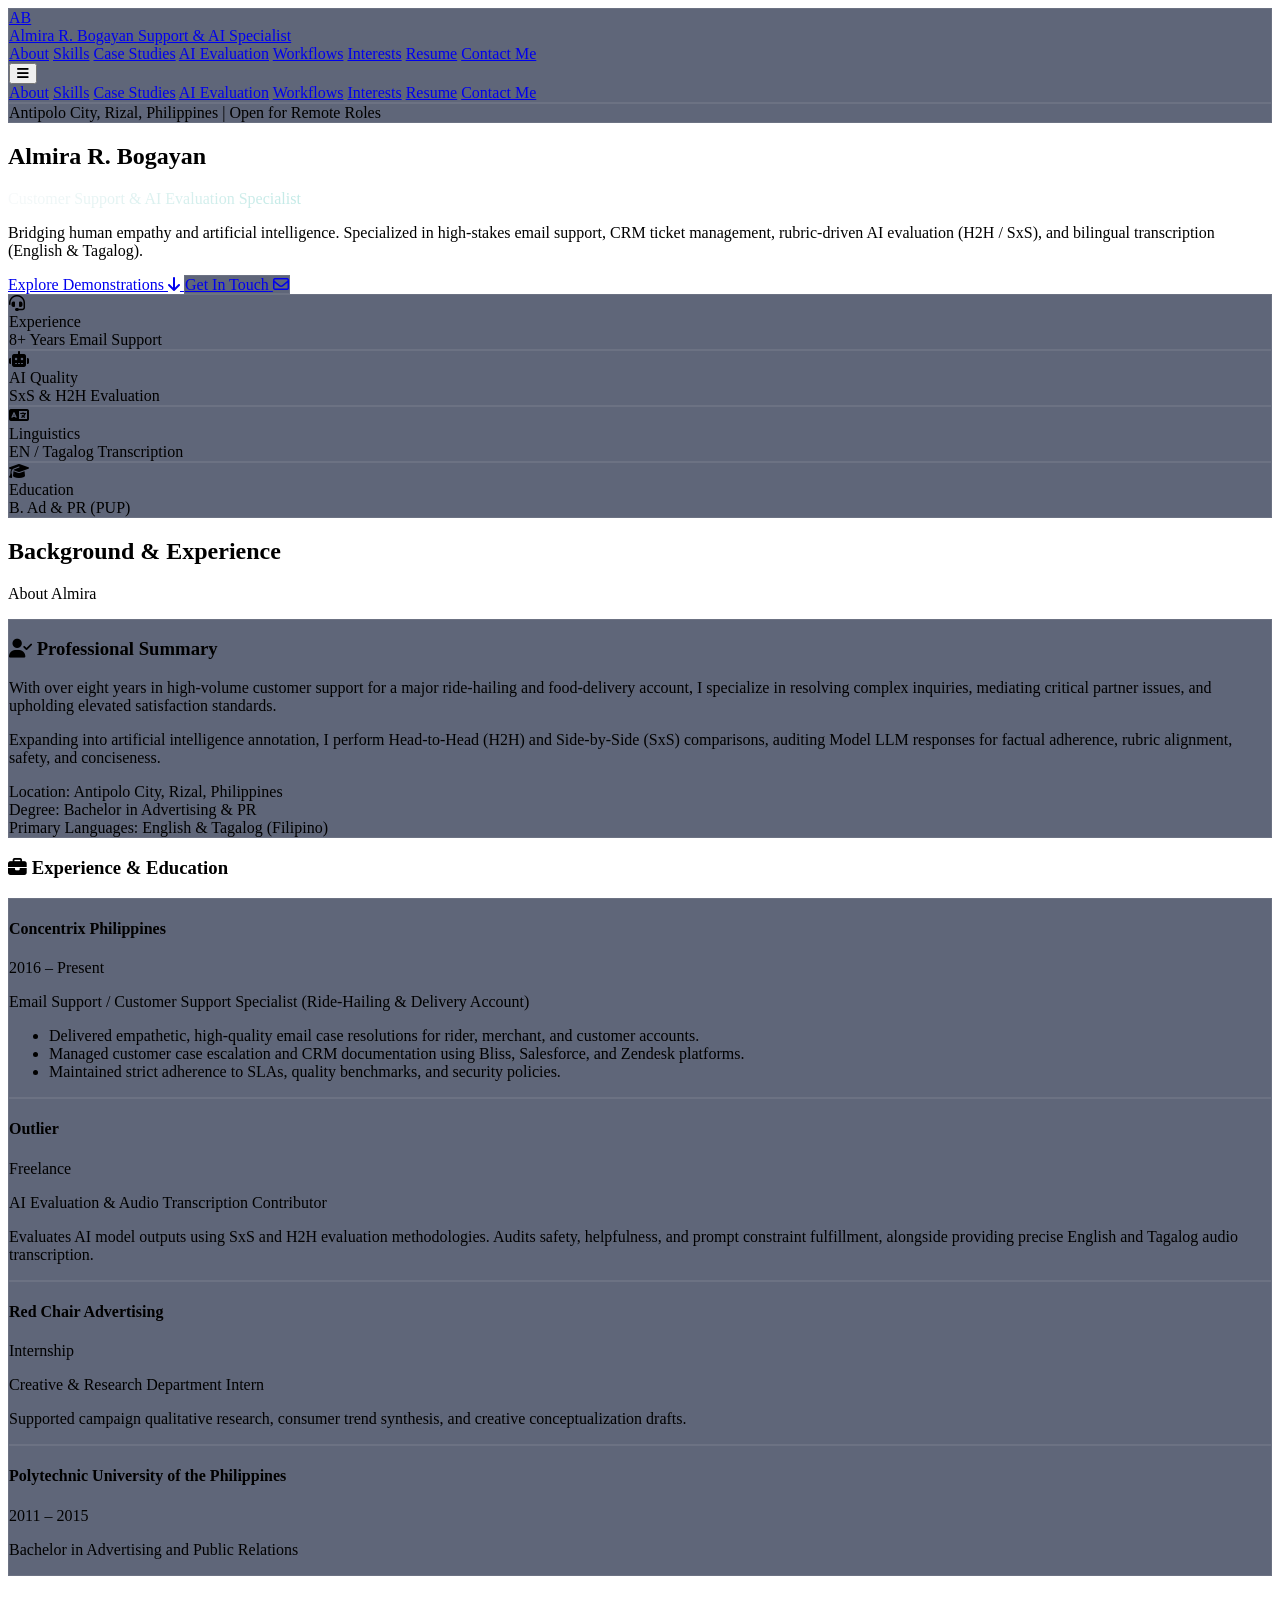
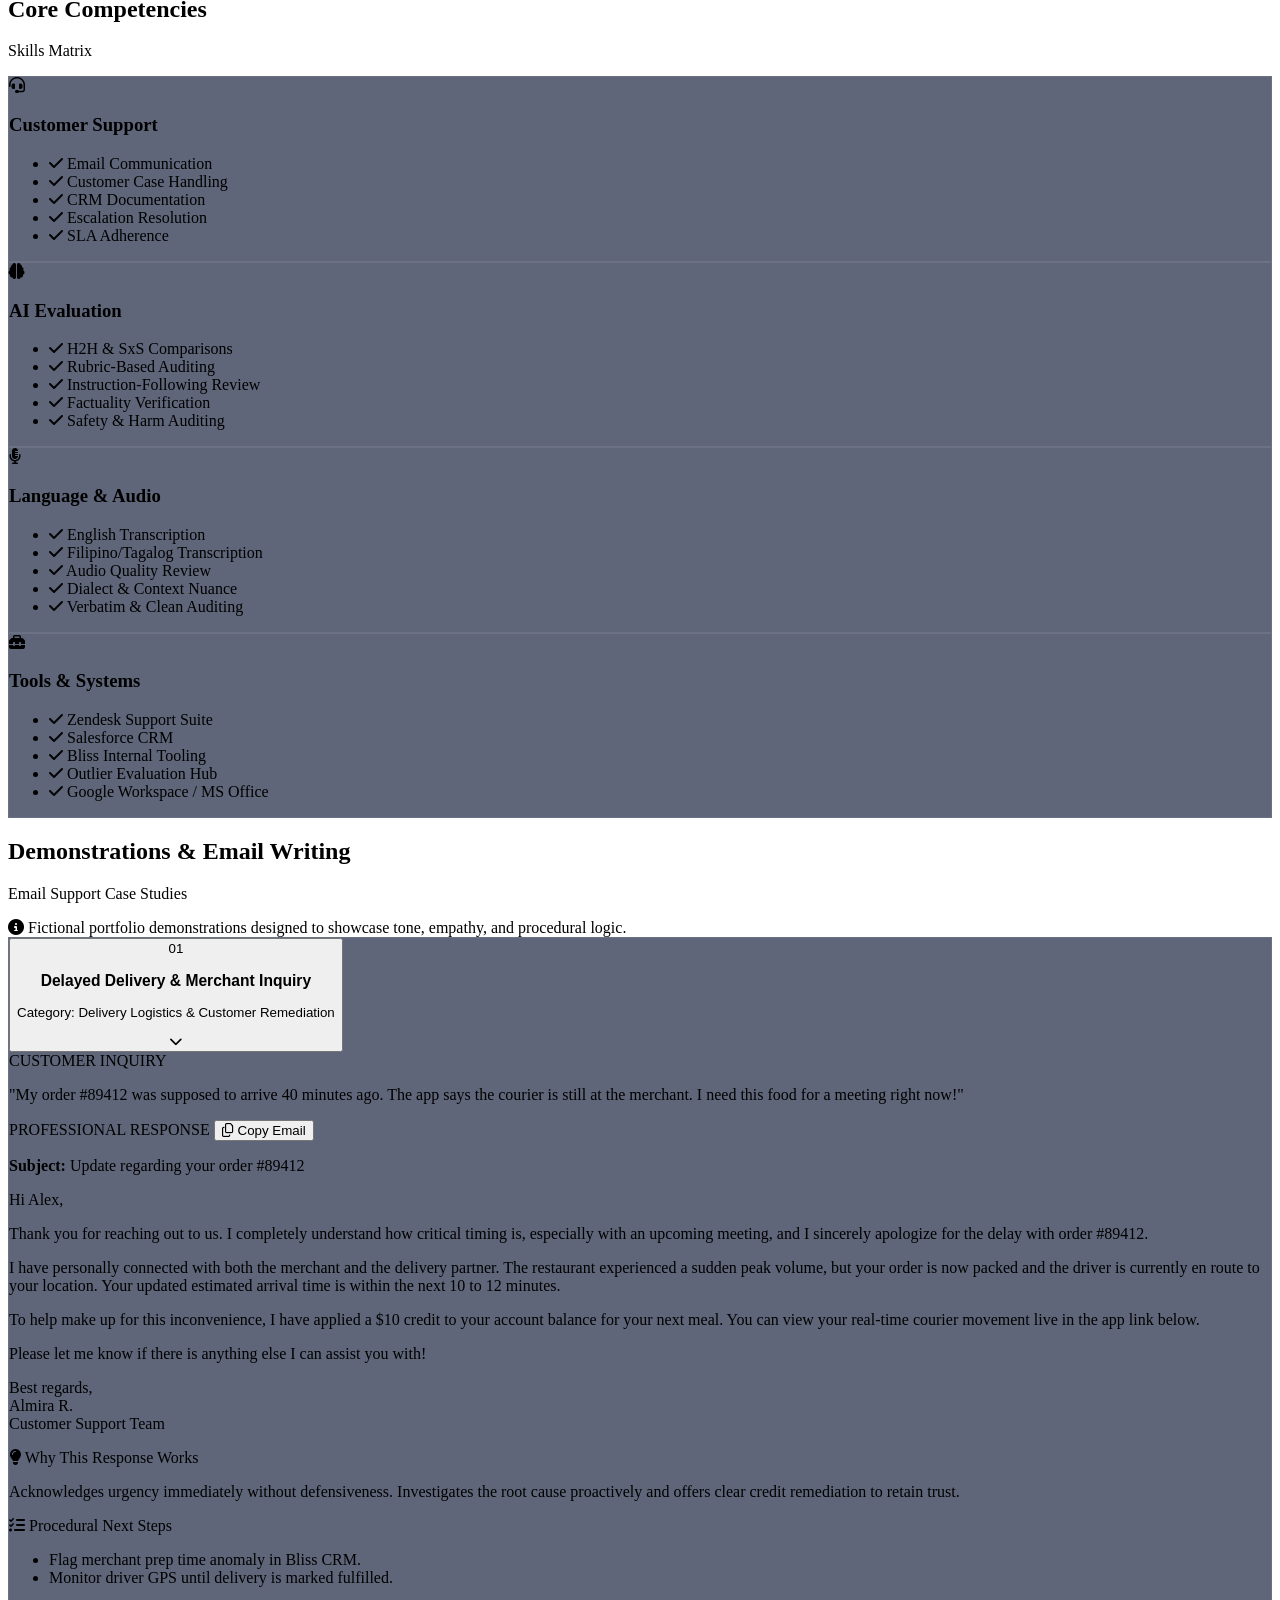
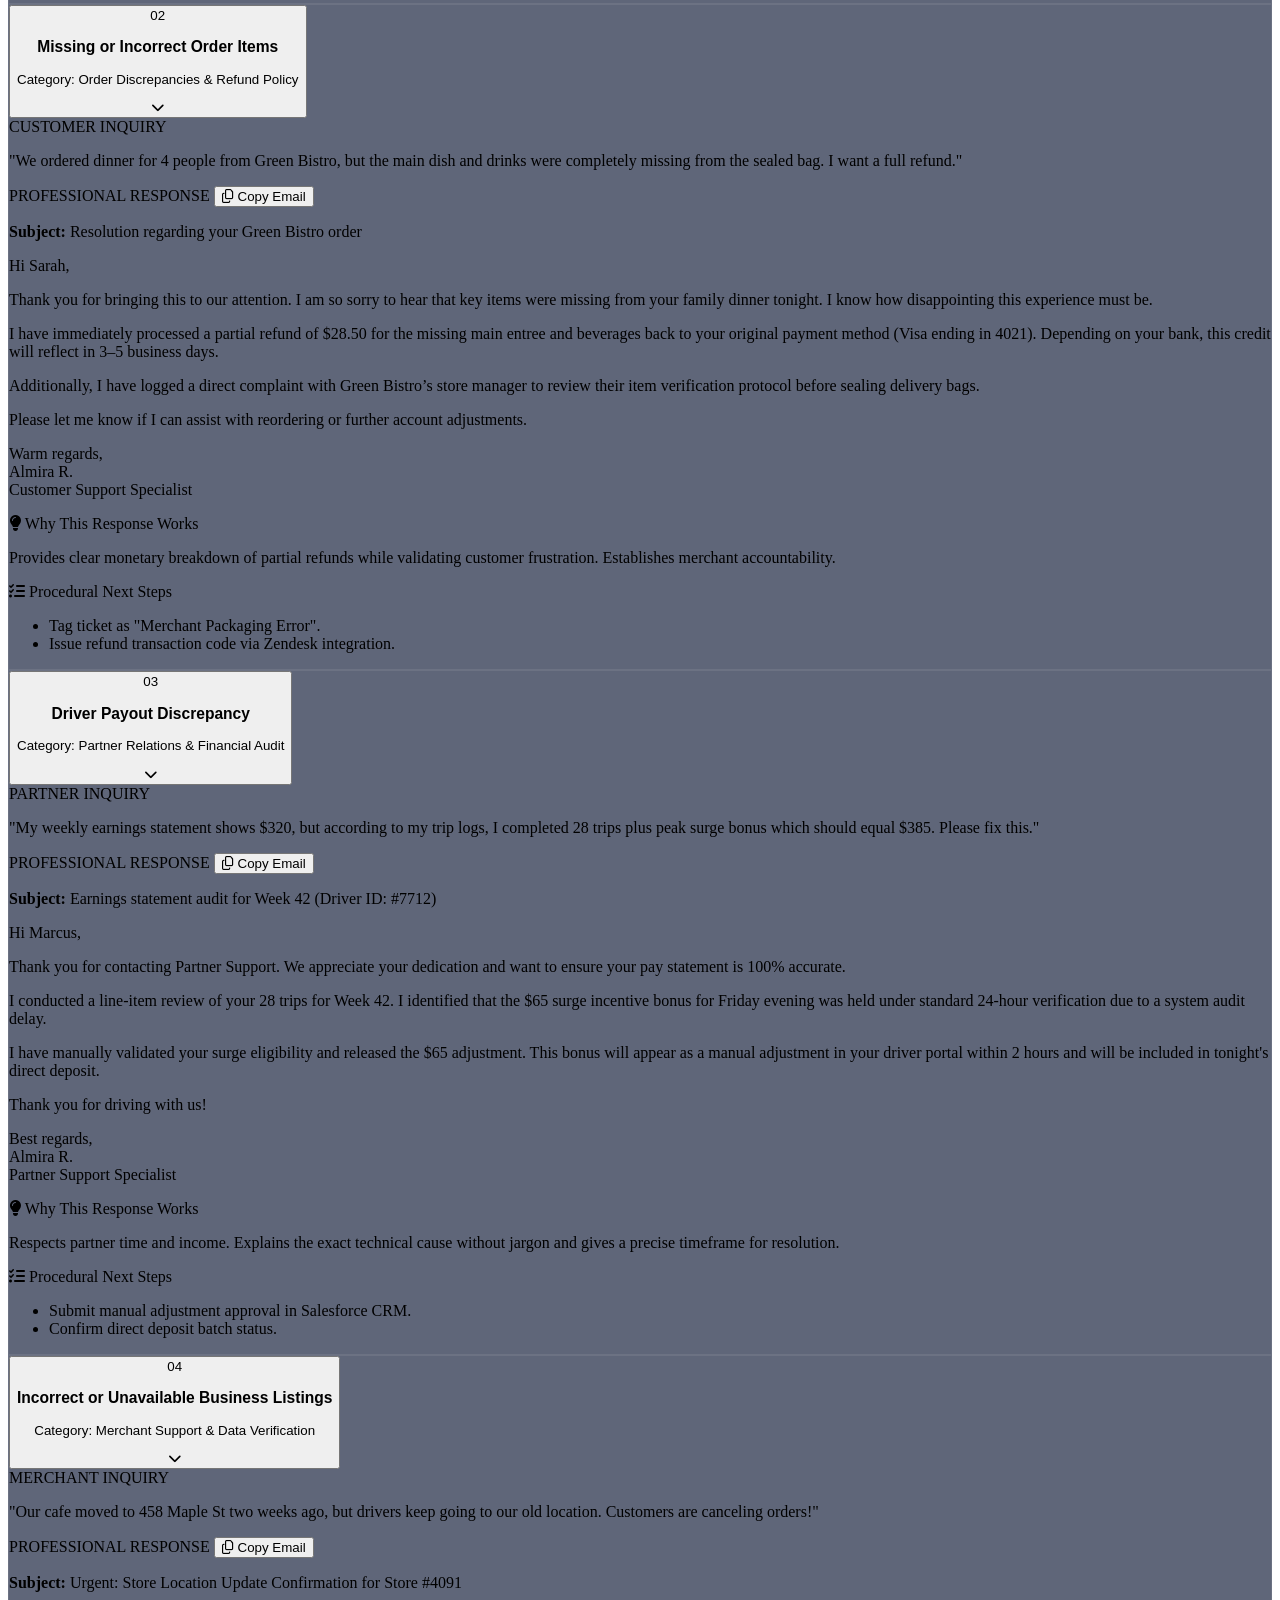
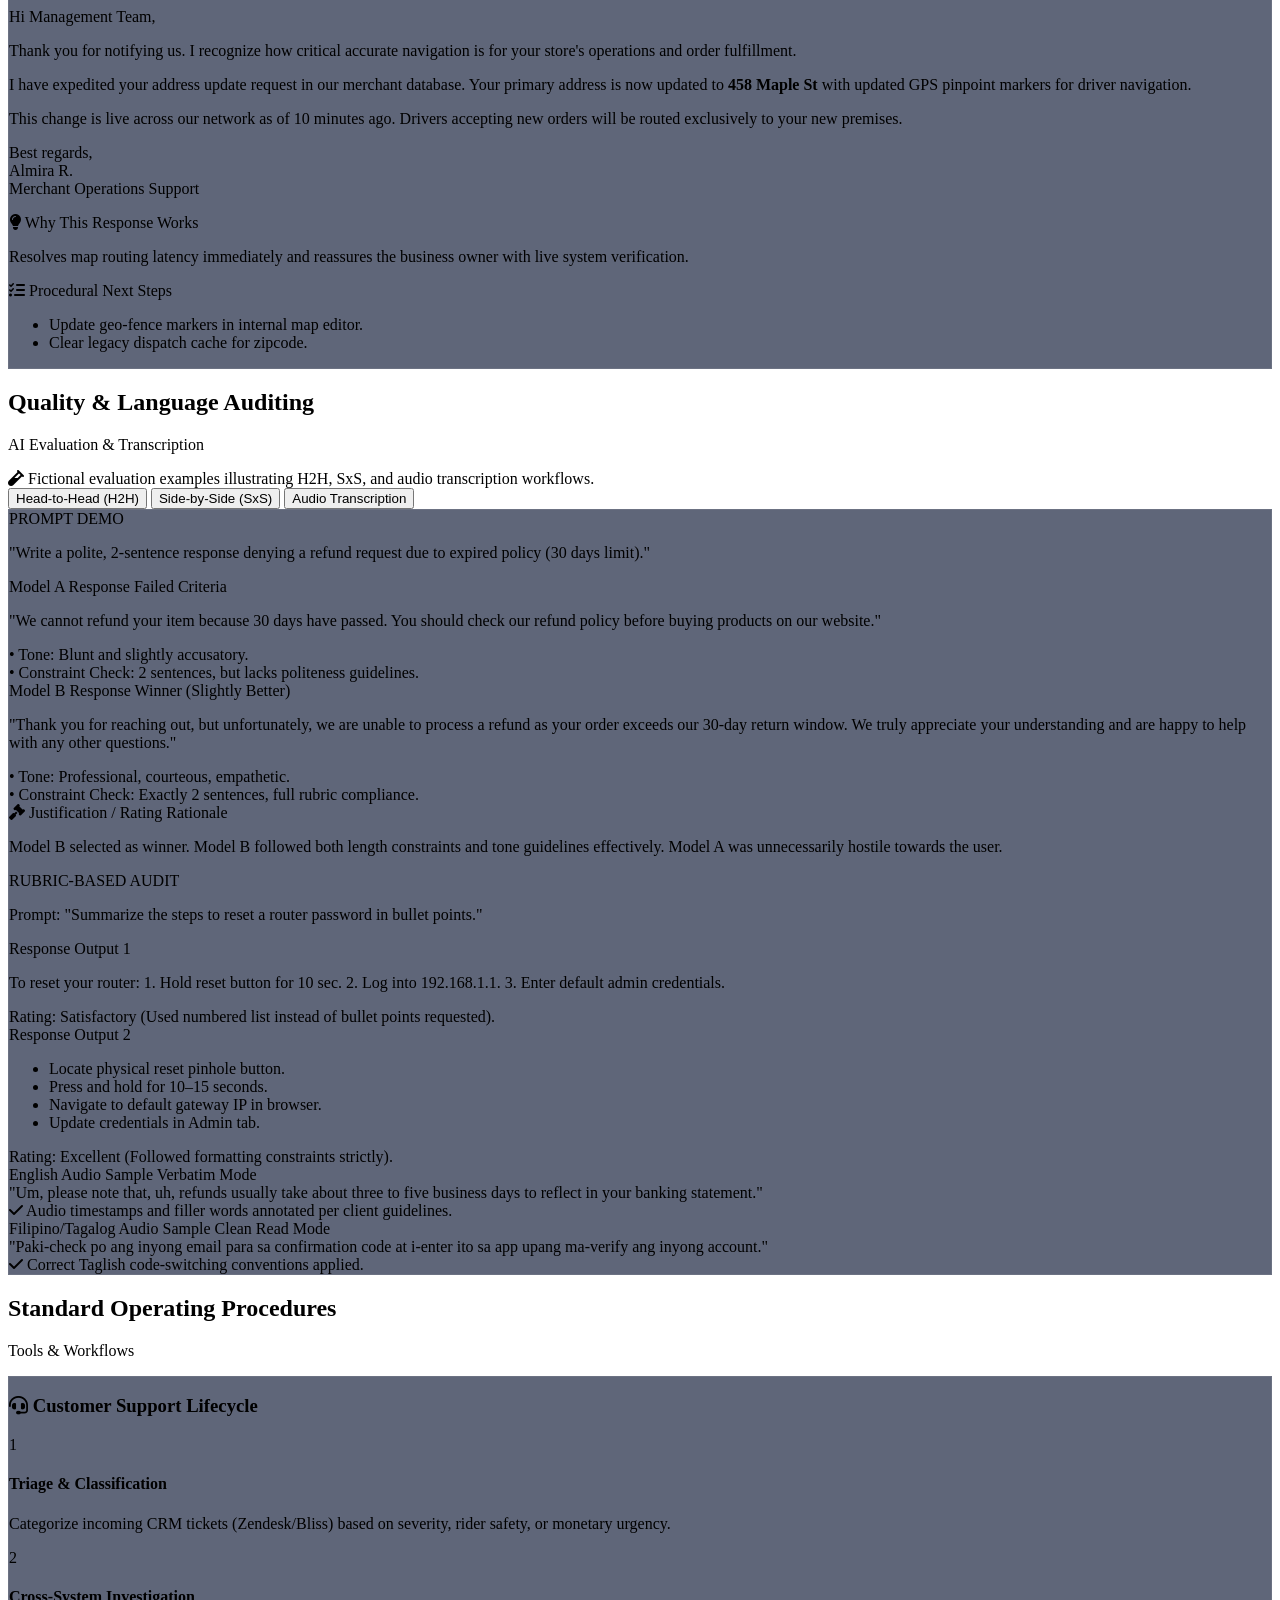
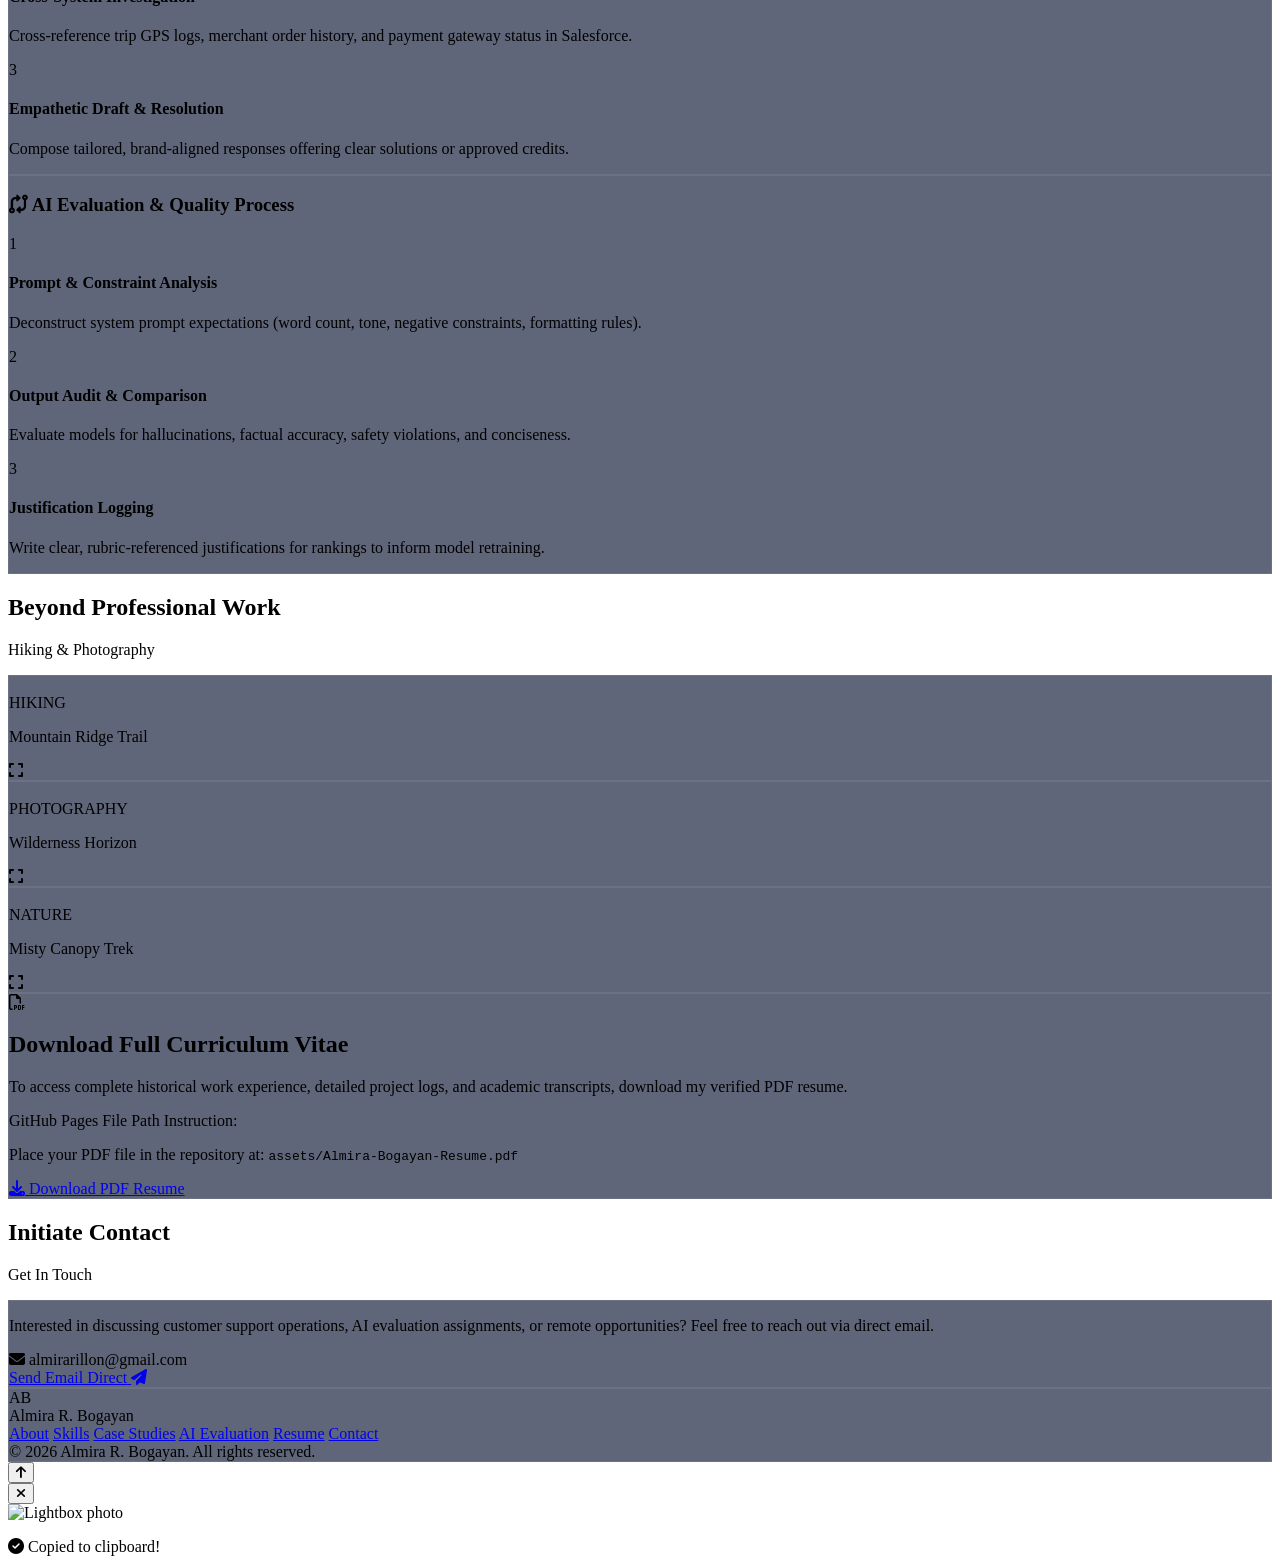
==== index.html @ 8a835790 "Rename index.html.html to index.html" ====
<!DOCTYPE html>
<html lang="en" class="scroll-smooth">
<head>
    <meta charset="UTF-8">
    <meta name="viewport" content="width=device-width, initial-scale=1.0">
    <title>Almira R. Bogayan | Customer Support & AI Evaluation Specialist</title>
    <meta name="description" content="Professional portfolio of Almira R. Bogayan, Customer Support & AI Evaluation Specialist based in Antipolo City, Philippines.">
    
    <!-- Google Fonts -->
    <link rel="preconnect" href="https://fonts.googleapis.com">
    <link rel="preconnect" href="https://fonts.gstatic.com" crossorigin>
    <link href="https://fonts.googleapis.com/css2?family=Plus+Jakarta+Sans:wght@300;400;500;600;700&family=Playfair+Display:ital,wght@0,600;0,700;1,400&family=JetBrains+Mono:wght@400;500&display=swap" rel="stylesheet">
    
    <!-- Tailwind CSS -->
    <script src="https://cdn.tailwindcss.com"></script>
    <script>
        tailwind.config = {
            darkMode: 'class',
            theme: {
                extend: {
                    colors: {
                        navy: {
                            900: '#0B132B',
                            800: '#1C2541',
                            700: '#2A3459',
                        },
                        offwhite: '#F8F9FA',
                        teal: {
                            400: '#38BDF8',
                            500: '#0EA5E9',
                            600: '#0284C7',
                            accent: '#14B8A6'
                        }
                    },
                    fontFamily: {
                        sans: ['"Plus Jakarta Sans"', 'sans-serif'],
                        serif: ['"Playfair Display"', 'serif'],
                        mono: ['"JetBrains Mono"', 'monospace']
                    }
                }
            }
        }
    </script>
    
    <!-- FontAwesome Icons -->
    <link rel="stylesheet" href="https://cdnjs.cloudflare.com/ajax/libs/font-awesome/6.4.0/css/all.min.css">

    <!-- Custom CSS Styles -->
    <style>
        ::selection {
            background-color: #14B8A6;
            color: #0B132B;
        }

        /* Custom Scrollbar */
        ::-webkit-scrollbar {
            width: 8px;
        }
        ::-webkit-scrollbar-track {
            background: #0B132B;
        }
        ::-webkit-scrollbar-thumb {
            background: #2A3459;
            border-radius: 4px;
        }
        ::-webkit-scrollbar-thumb:hover {
            background: #14B8A6;
        }

        .glass-card {
            background: rgba(28, 37, 65, 0.7);
            backdrop-filter: blur(12px);
            border: 1px solid rgba(255, 255, 255, 0.08);
        }

        .glass-card-hover {
            transition: all 0.3s cubic-bezier(0.4, 0, 0.2, 1);
        }
        .glass-card-hover:hover {
            transform: translateY(-4px);
            border-color: rgba(20, 184, 166, 0.4);
            box-shadow: 0 12px 30px -10px rgba(20, 184, 166, 0.15);
        }

        .gradient-text {
            background: linear-gradient(135deg, #F8F9FA 0%, #14B8A6 100%);
            -webkit-background-clip: text;
            -webkit-text-fill-color: transparent;
        }

        /* Accessibility: Reduced Motion */
        @media (prefers-reduced-motion: reduce) {
            html {
                scroll-behavior: auto;
            }
            *, ::before, ::after {
                animation-duration: 0.01ms !important;
                animation-iteration-count: 1 !important;
                transition-duration: 0.01ms !important;
                scroll-behavior: auto !important;
            }
        }
    </style>
</head>
<body class="bg-navy-900 text-offwhite font-sans antialiased selection:bg-teal-accent selection:text-navy-900 flex flex-col min-h-screen">

    <header class="sticky top-0 z-40 w-full glass-card border-b border-white/10 transition-all duration-300">
        <div class="max-w-7xl mx-auto px-4 sm:px-6 lg:px-8">
            <div class="flex items-center justify-between h-20">
                <!-- Brand / AB Monogram -->
                <a href="#hero" class="flex items-center gap-3 group focus:outline-none focus:ring-2 focus:ring-teal-accent rounded-lg p-1">
                    <div class="w-11 h-11 rounded-xl bg-gradient-to-br from-teal-accent to-navy-700 flex items-center justify-center font-serif font-bold text-navy-900 text-xl shadow-lg group-hover:scale-105 transition-transform">
                        AB
                    </div>
                    <div class="flex flex-col">
                        <span class="font-bold tracking-tight text-white group-hover:text-teal-accent transition-colors">Almira R. Bogayan</span>
                        <span class="text-xs text-gray-400 font-mono">Support & AI Specialist</span>
                    </div>
                </a>

                <!-- Desktop Navigation -->
                <nav class="hidden md:flex items-center gap-1 lg:gap-2">
                    <a href="#about" class="px-3 py-2 text-sm font-medium text-gray-300 hover:text-teal-accent transition-colors rounded-md hover:bg-white/5">About</a>
                    <a href="#skills" class="px-3 py-2 text-sm font-medium text-gray-300 hover:text-teal-accent transition-colors rounded-md hover:bg-white/5">Skills</a>
                    <a href="#cases" class="px-3 py-2 text-sm font-medium text-gray-300 hover:text-teal-accent transition-colors rounded-md hover:bg-white/5">Case Studies</a>
                    <a href="#ai-evaluation" class="px-3 py-2 text-sm font-medium text-gray-300 hover:text-teal-accent transition-colors rounded-md hover:bg-white/5">AI Evaluation</a>
                    <a href="#workflows" class="px-3 py-2 text-sm font-medium text-gray-300 hover:text-teal-accent transition-colors rounded-md hover:bg-white/5">Workflows</a>
                    <a href="#personal" class="px-3 py-2 text-sm font-medium text-gray-300 hover:text-teal-accent transition-colors rounded-md hover:bg-white/5">Interests</a>
                    <a href="#resume" class="px-3 py-2 text-sm font-medium text-gray-300 hover:text-teal-accent transition-colors rounded-md hover:bg-white/5">Resume</a>
                    <a href="#contact" class="ml-2 px-4 py-2 text-sm font-semibold text-navy-900 bg-teal-accent hover:bg-teal-400 rounded-lg shadow-md transition-all">Contact Me</a>
                </nav>

                <!-- Mobile Hamburger Button -->
                <button id="mobile-menu-btn" type="button" aria-label="Toggle navigation menu" aria-expanded="false" class="md:hidden p-2 rounded-lg text-gray-300 hover:text-white hover:bg-navy-800 focus:outline-none focus:ring-2 focus:ring-teal-accent">
                    <i class="fa-solid fa-bars text-xl" id="menu-icon"></i>
                </button>
            </div>
        </div>

        <!-- Mobile Navigation Menu -->
        <div id="mobile-menu" class="hidden md:hidden border-b border-white/10 bg-navy-900/95 backdrop-blur-xl px-4 pt-2 pb-6 space-y-2">
            <a href="#about" class="mobile-nav-link block px-3 py-2 rounded-md text-base font-medium text-gray-300 hover:text-teal-accent hover:bg-navy-800">About</a>
            <a href="#skills" class="mobile-nav-link block px-3 py-2 rounded-md text-base font-medium text-gray-300 hover:text-teal-accent hover:bg-navy-800">Skills</a>
            <a href="#cases" class="mobile-nav-link block px-3 py-2 rounded-md text-base font-medium text-gray-300 hover:text-teal-accent hover:bg-navy-800">Case Studies</a>
            <a href="#ai-evaluation" class="mobile-nav-link block px-3 py-2 rounded-md text-base font-medium text-gray-300 hover:text-teal-accent hover:bg-navy-800">AI Evaluation</a>
            <a href="#workflows" class="mobile-nav-link block px-3 py-2 rounded-md text-base font-medium text-gray-300 hover:text-teal-accent hover:bg-navy-800">Workflows</a>
            <a href="#personal" class="mobile-nav-link block px-3 py-2 rounded-md text-base font-medium text-gray-300 hover:text-teal-accent hover:bg-navy-800">Interests</a>
            <a href="#resume" class="mobile-nav-link block px-3 py-2 rounded-md text-base font-medium text-gray-300 hover:text-teal-accent hover:bg-navy-800">Resume</a>
            <a href="#contact" class="mobile-nav-link block px-3 py-2 rounded-md text-base font-semibold text-center text-navy-900 bg-teal-accent hover:bg-teal-400 mt-4">Contact Me</a>
        </div>
    </header>

    <main class="flex-grow">
        <section id="hero" class="relative min-h-[calc(100vh-5rem)] flex items-center justify-center py-16 px-4 sm:px-6 lg:px-8 overflow-hidden">
            <!-- Subtle Radial Gradient Backgrounds -->
            <div class="absolute top-1/4 left-1/2 -translate-x-1/2 -translate-y-1/2 w-[500px] h-[500px] bg-teal-accent/10 rounded-full blur-[120px] pointer-events-none"></div>
            <div class="absolute bottom-10 right-10 w-72 h-72 bg-navy-700/50 rounded-full blur-[90px] pointer-events-none"></div>

            <div class="max-w-4xl mx-auto text-center relative z-10 space-y-8">
                <!-- Location & Status Badge -->
                <div class="inline-flex items-center gap-2 px-4 py-1.5 rounded-full glass-card text-xs sm:text-sm font-medium text-gray-300 border border-teal-accent/30">
                    <span class="w-2 h-2 rounded-full bg-teal-accent animate-pulse"></span>
                    <span>Antipolo City, Rizal, Philippines</span>
                    <span class="text-gray-500">|</span>
                    <span class="text-teal-accent">Open for Remote Roles</span>
                </div>

                <!-- Hero Name and Headline -->
                <div class="space-y-4">
                    <h1 class="text-4xl sm:text-6xl lg:text-7xl font-serif font-bold tracking-tight text-white">
                        Almira R. Bogayan
                    </h1>
                    <p class="text-xl sm:text-2xl font-medium gradient-text">
                        Customer Support & AI Evaluation Specialist
                    </p>
                </div>

                <!-- Short Bio -->
                <p class="text-base sm:text-lg text-gray-300 max-w-2xl mx-auto leading-relaxed">
                    Bridging human empathy and artificial intelligence. Specialized in high-stakes email support, CRM ticket management, rubric-driven AI evaluation (H2H / SxS), and bilingual transcription (English & Tagalog).
                </p>

                <!-- Action Buttons -->
                <div class="flex flex-col sm:flex-row items-center justify-center gap-4 pt-4">
                    <a href="#cases" class="w-full sm:w-auto px-8 py-3.5 rounded-xl bg-teal-accent text-navy-900 font-semibold hover:bg-teal-400 transition-all shadow-lg shadow-teal-accent/20 flex items-center justify-center gap-2">
                        <span>Explore Demonstrations</span>
                        <i class="fa-solid fa-arrow-down text-sm"></i>
                    </a>
                    <a href="#contact" class="w-full sm:w-auto px-8 py-3.5 rounded-xl glass-card text-white font-medium hover:bg-white/10 transition-all border border-white/20 flex items-center justify-center gap-2">
                        <span>Get In Touch</span>
                        <i class="fa-regular fa-envelope"></i>
                    </a>
                </div>

                <!-- Quick Highlight Badges -->
                <div class="pt-12 grid grid-cols-2 md:grid-cols-4 gap-4 max-w-3xl mx-auto">
                    <div class="glass-card p-4 rounded-xl text-center">
                        <i class="fa-solid fa-headset text-teal-accent text-xl mb-2"></i>
                        <div class="text-xs text-gray-400 font-mono uppercase tracking-wider">Experience</div>
                        <div class="text-sm font-semibold text-white mt-0.5">8+ Years Email Support</div>
                    </div>
                    <div class="glass-card p-4 rounded-xl text-center">
                        <i class="fa-solid fa-robot text-teal-accent text-xl mb-2"></i>
                        <div class="text-xs text-gray-400 font-mono uppercase tracking-wider">AI Quality</div>
                        <div class="text-sm font-semibold text-white mt-0.5">SxS & H2H Evaluation</div>
                    </div>
                    <div class="glass-card p-4 rounded-xl text-center">
                        <i class="fa-solid fa-language text-teal-accent text-xl mb-2"></i>
                        <div class="text-xs text-gray-400 font-mono uppercase tracking-wider">Linguistics</div>
                        <div class="text-sm font-semibold text-white mt-0.5">EN / Tagalog Transcription</div>
                    </div>
                    <div class="glass-card p-4 rounded-xl text-center">
                        <i class="fa-solid fa-graduation-cap text-teal-accent text-xl mb-2"></i>
                        <div class="text-xs text-gray-400 font-mono uppercase tracking-wider">Education</div>
                        <div class="text-sm font-semibold text-white mt-0.5">B. Ad & PR (PUP)</div>
                    </div>
                </div>
            </div>
        </section>

        <section id="about" class="py-20 px-4 sm:px-6 lg:px-8 max-w-7xl mx-auto">
            <div class="text-center max-w-2xl mx-auto mb-16">
                <h2 class="text-xs font-mono uppercase tracking-widest text-teal-accent mb-2">Background & Experience</h2>
                <p class="text-3xl font-serif font-bold text-white">About Almira</p>
                <div class="w-12 h-1 bg-teal-accent mx-auto mt-4 rounded-full"></div>
            </div>

            <div class="grid md:grid-cols-2 gap-8 items-start">
                <!-- Professional Profile Overview -->
                <div class="glass-card p-8 rounded-2xl space-y-6">
                    <h3 class="text-xl font-bold text-white flex items-center gap-3">
                        <i class="fa-solid fa-user-check text-teal-accent"></i>
                        Professional Summary
                    </h3>
                    <p class="text-gray-300 leading-relaxed text-sm sm:text-base">
                        With over eight years in high-volume customer support for a major ride-hailing and food-delivery account, I specialize in resolving complex inquiries, mediating critical partner issues, and upholding elevated satisfaction standards.
                    </p>
                    <p class="text-gray-300 leading-relaxed text-sm sm:text-base">
                        Expanding into artificial intelligence annotation, I perform Head-to-Head (H2H) and Side-by-Side (SxS) comparisons, auditing Model LLM responses for factual adherence, rubric alignment, safety, and conciseness.
                    </p>

                    <div class="pt-4 border-t border-white/10 space-y-3">
                        <div class="flex items-center justify-between text-sm">
                            <span class="text-gray-400">Location:</span>
                            <span class="text-white font-medium">Antipolo City, Rizal, Philippines</span>
                        </div>
                        <div class="flex items-center justify-between text-sm">
                            <span class="text-gray-400">Degree:</span>
                            <span class="text-white font-medium">Bachelor in Advertising & PR</span>
                        </div>
                        <div class="flex items-center justify-between text-sm">
                            <span class="text-gray-400">Primary Languages:</span>
                            <span class="text-white font-medium">English & Tagalog (Filipino)</span>
                        </div>
                    </div>
                </div>

                <!-- Career Timeline -->
                <div class="space-y-6">
                    <h3 class="text-xl font-bold text-white flex items-center gap-3 px-2">
                        <i class="fa-solid fa-briefcase text-teal-accent"></i>
                        Experience & Education
                    </h3>

                    <div class="relative pl-6 border-l-2 border-teal-accent/30 space-y-8">
                        <!-- Timeline Item 1 -->
                        <div class="relative group">
                            <div class="absolute -left-[31px] top-1 w-4 h-4 rounded-full bg-navy-900 border-2 border-teal-accent group-hover:scale-125 transition-transform"></div>
                            <div class="glass-card p-6 rounded-xl">
                                <div class="flex flex-wrap justify-between items-start gap-2 mb-2">
                                    <h4 class="font-bold text-white">Concentrix Philippines</h4>
                                    <span class="px-2.5 py-0.5 rounded-full bg-teal-accent/10 text-teal-accent font-mono text-xs">2016 – Present</span>
                                </div>
                                <p class="text-sm text-teal-400 font-medium mb-3">Email Support / Customer Support Specialist (Ride-Hailing & Delivery Account)</p>
                                <ul class="text-xs sm:text-sm text-gray-300 space-y-1.5 list-disc list-inside">
                                    <li>Delivered empathetic, high-quality email case resolutions for rider, merchant, and customer accounts.</li>
                                    <li>Managed customer case escalation and CRM documentation using Bliss, Salesforce, and Zendesk platforms.</li>
                                    <li>Maintained strict adherence to SLAs, quality benchmarks, and security policies.</li>
                                </ul>
                            </div>
                        </div>

                        <!-- Timeline Item 2 -->
                        <div class="relative group">
                            <div class="absolute -left-[31px] top-1 w-4 h-4 rounded-full bg-navy-900 border-2 border-teal-accent group-hover:scale-125 transition-transform"></div>
                            <div class="glass-card p-6 rounded-xl">
                                <div class="flex flex-wrap justify-between items-start gap-2 mb-2">
                                    <h4 class="font-bold text-white">Outlier</h4>
                                    <span class="px-2.5 py-0.5 rounded-full bg-white/10 text-gray-300 font-mono text-xs">Freelance</span>
                                </div>
                                <p class="text-sm text-teal-400 font-medium mb-3">AI Evaluation & Audio Transcription Contributor</p>
                                <p class="text-xs sm:text-sm text-gray-300">
                                    Evaluates AI model outputs using SxS and H2H evaluation methodologies. Audits safety, helpfulness, and prompt constraint fulfillment, alongside providing precise English and Tagalog audio transcription.
                                </p>
                            </div>
                        </div>

                        <!-- Timeline Item 3 -->
                        <div class="relative group">
                            <div class="absolute -left-[31px] top-1 w-4 h-4 rounded-full bg-navy-900 border-2 border-teal-accent group-hover:scale-125 transition-transform"></div>
                            <div class="glass-card p-6 rounded-xl">
                                <div class="flex flex-wrap justify-between items-start gap-2 mb-2">
                                    <h4 class="font-bold text-white">Red Chair Advertising</h4>
                                    <span class="px-2.5 py-0.5 rounded-full bg-white/10 text-gray-300 font-mono text-xs">Internship</span>
                                </div>
                                <p class="text-sm text-teal-400 font-medium mb-2">Creative & Research Department Intern</p>
                                <p class="text-xs sm:text-sm text-gray-300">
                                    Supported campaign qualitative research, consumer trend synthesis, and creative conceptualization drafts.
                                </p>
                            </div>
                        </div>

                        <!-- Timeline Item 4: Education -->
                        <div class="relative group">
                            <div class="absolute -left-[31px] top-1 w-4 h-4 rounded-full bg-navy-900 border-2 border-teal-accent group-hover:scale-125 transition-transform"></div>
                            <div class="glass-card p-6 rounded-xl">
                                <div class="flex flex-wrap justify-between items-start gap-2 mb-1">
                                    <h4 class="font-bold text-white">Polytechnic University of the Philippines</h4>
                                    <span class="px-2.5 py-0.5 rounded-full bg-white/10 text-gray-300 font-mono text-xs">2011 – 2015</span>
                                </div>
                                <p class="text-sm text-teal-400 font-medium">Bachelor in Advertising and Public Relations</p>
                            </div>
                        </div>
                    </div>
                </div>
            </div>
        </section>

        <section id="skills" class="py-20 px-4 sm:px-6 lg:px-8 max-w-7xl mx-auto">
            <div class="text-center max-w-2xl mx-auto mb-16">
                <h2 class="text-xs font-mono uppercase tracking-widest text-teal-accent mb-2">Core Competencies</h2>
                <p class="text-3xl font-serif font-bold text-white">Skills Matrix</p>
                <div class="w-12 h-1 bg-teal-accent mx-auto mt-4 rounded-full"></div>
            </div>

            <div class="grid sm:grid-cols-2 lg:grid-cols-4 gap-6">
                <!-- Skill Category 1 -->
                <div class="glass-card p-6 rounded-2xl glass-card-hover border-t-2 border-t-teal-accent">
                    <div class="w-12 h-12 rounded-xl bg-teal-accent/10 flex items-center justify-center text-teal-accent text-2xl mb-4">
                        <i class="fa-solid fa-headset"></i>
                    </div>
                    <h3 class="font-bold text-lg text-white mb-3">Customer Support</h3>
                    <ul class="space-y-2 text-sm text-gray-300">
                        <li class="flex items-center gap-2"><i class="fa-solid fa-check text-xs text-teal-accent"></i> Email Communication</li>
                        <li class="flex items-center gap-2"><i class="fa-solid fa-check text-xs text-teal-accent"></i> Customer Case Handling</li>
                        <li class="flex items-center gap-2"><i class="fa-solid fa-check text-xs text-teal-accent"></i> CRM Documentation</li>
                        <li class="flex items-center gap-2"><i class="fa-solid fa-check text-xs text-teal-accent"></i> Escalation Resolution</li>
                        <li class="flex items-center gap-2"><i class="fa-solid fa-check text-xs text-teal-accent"></i> SLA Adherence</li>
                    </ul>
                </div>

                <!-- Skill Category 2 -->
                <div class="glass-card p-6 rounded-2xl glass-card-hover border-t-2 border-t-teal-accent">
                    <div class="w-12 h-12 rounded-xl bg-teal-accent/10 flex items-center justify-center text-teal-accent text-2xl mb-4">
                        <i class="fa-solid fa-brain"></i>
                    </div>
                    <h3 class="font-bold text-lg text-white mb-3">AI Evaluation</h3>
                    <ul class="space-y-2 text-sm text-gray-300">
                        <li class="flex items-center gap-2"><i class="fa-solid fa-check text-xs text-teal-accent"></i> H2H & SxS Comparisons</li>
                        <li class="flex items-center gap-2"><i class="fa-solid fa-check text-xs text-teal-accent"></i> Rubric-Based Auditing</li>
                        <li class="flex items-center gap-2"><i class="fa-solid fa-check text-xs text-teal-accent"></i> Instruction-Following Review</li>
                        <li class="flex items-center gap-2"><i class="fa-solid fa-check text-xs text-teal-accent"></i> Factuality Verification</li>
                        <li class="flex items-center gap-2"><i class="fa-solid fa-check text-xs text-teal-accent"></i> Safety & Harm Auditing</li>
                    </ul>
                </div>

                <!-- Skill Category 3 -->
                <div class="glass-card p-6 rounded-2xl glass-card-hover border-t-2 border-t-teal-accent">
                    <div class="w-12 h-12 rounded-xl bg-teal-accent/10 flex items-center justify-center text-teal-accent text-2xl mb-4">
                        <i class="fa-solid fa-microphone-lines"></i>
                    </div>
                    <h3 class="font-bold text-lg text-white mb-3">Language & Audio</h3>
                    <ul class="space-y-2 text-sm text-gray-300">
                        <li class="flex items-center gap-2"><i class="fa-solid fa-check text-xs text-teal-accent"></i> English Transcription</li>
                        <li class="flex items-center gap-2"><i class="fa-solid fa-check text-xs text-teal-accent"></i> Filipino/Tagalog Transcription</li>
                        <li class="flex items-center gap-2"><i class="fa-solid fa-check text-xs text-teal-accent"></i> Audio Quality Review</li>
                        <li class="flex items-center gap-2"><i class="fa-solid fa-check text-xs text-teal-accent"></i> Dialect & Context Nuance</li>
                        <li class="flex items-center gap-2"><i class="fa-solid fa-check text-xs text-teal-accent"></i> Verbatim & Clean Auditing</li>
                    </ul>
                </div>

                <!-- Skill Category 4 -->
                <div class="glass-card p-6 rounded-2xl glass-card-hover border-t-2 border-t-teal-accent">
                    <div class="w-12 h-12 rounded-xl bg-teal-accent/10 flex items-center justify-center text-teal-accent text-2xl mb-4">
                        <i class="fa-solid fa-toolbox"></i>
                    </div>
                    <h3 class="font-bold text-lg text-white mb-3">Tools & Systems</h3>
                    <ul class="space-y-2 text-sm text-gray-300">
                        <li class="flex items-center gap-2"><i class="fa-solid fa-check text-xs text-teal-accent"></i> Zendesk Support Suite</li>
                        <li class="flex items-center gap-2"><i class="fa-solid fa-check text-xs text-teal-accent"></i> Salesforce CRM</li>
                        <li class="flex items-center gap-2"><i class="fa-solid fa-check text-xs text-teal-accent"></i> Bliss Internal Tooling</li>
                        <li class="flex items-center gap-2"><i class="fa-solid fa-check text-xs text-teal-accent"></i> Outlier Evaluation Hub</li>
                        <li class="flex items-center gap-2"><i class="fa-solid fa-check text-xs text-teal-accent"></i> Google Workspace / MS Office</li>
                    </ul>
                </div>
            </div>
        </section>

        <section id="cases" class="py-20 px-4 sm:px-6 lg:px-8 max-w-7xl mx-auto">
            <div class="text-center max-w-2xl mx-auto mb-16">
                <h2 class="text-xs font-mono uppercase tracking-widest text-teal-accent mb-2">Demonstrations & Email Writing</h2>
                <p class="text-3xl font-serif font-bold text-white">Email Support Case Studies</p>
                <div class="w-12 h-1 bg-teal-accent mx-auto mt-4 rounded-full mb-4"></div>
                <div class="p-3 bg-teal-accent/10 border border-teal-accent/30 rounded-xl inline-block text-xs text-teal-300">
                    <i class="fa-solid fa-circle-info mr-1"></i> Fictional portfolio demonstrations designed to showcase tone, empathy, and procedural logic.
                </div>
            </div>

            <div class="space-y-6">
                <!-- Case Study 1 -->
                <div class="glass-card rounded-2xl border border-white/10 overflow-hidden">
                    <button class="w-full p-6 text-left flex items-center justify-between gap-4 focus:outline-none focus:ring-2 focus:ring-teal-accent accordion-header" onclick="toggleAccordion('case-1')">
                        <div class="flex items-center gap-4">
                            <span class="w-10 h-10 rounded-xl bg-teal-500/20 text-teal-accent flex items-center justify-center font-mono font-bold text-sm">01</span>
                            <div>
                                <h3 class="font-bold text-lg text-white">Delayed Delivery & Merchant Inquiry</h3>
                                <p class="text-xs text-gray-400">Category: Delivery Logistics & Customer Remediation</p>
                            </div>
                        </div>
                        <i class="fa-solid fa-chevron-down text-gray-400 transition-transform duration-300" id="case-1-icon"></i>
                    </button>

                    <div id="case-1" class="hidden px-6 pb-6 pt-2 border-t border-white/5 space-y-6">
                        <!-- Fictional Inquiry -->
                        <div class="bg-navy-900/80 p-4 rounded-xl border border-white/5">
                            <div class="text-xs font-mono text-teal-accent mb-1">CUSTOMER INQUIRY</div>
                            <p class="text-sm text-gray-300 italic">"My order #89412 was supposed to arrive 40 minutes ago. The app says the courier is still at the merchant. I need this food for a meeting right now!"</p>
                        </div>

                        <!-- Email Response -->
                        <div class="relative bg-navy-800/90 p-5 rounded-xl border border-teal-accent/20 font-sans">
                            <div class="flex justify-between items-center mb-3">
                                <span class="text-xs font-mono text-teal-accent">PROFESSIONAL RESPONSE</span>
                                <button onclick="copyToClipboard('email-1', this)" class="text-xs text-gray-300 hover:text-teal-accent flex items-center gap-1 bg-white/5 hover:bg-white/10 px-2.5 py-1 rounded transition-colors">
                                    <i class="fa-regular fa-copy"></i> <span>Copy Email</span>
                                </button>
                            </div>
                            <div id="email-1" class="text-sm text-gray-200 space-y-3 font-mono leading-relaxed">
                                <p><strong>Subject:</strong> Update regarding your order #89412</p>
                                <p>Hi Alex,</p>
                                <p>Thank you for reaching out to us. I completely understand how critical timing is, especially with an upcoming meeting, and I sincerely apologize for the delay with order #89412.</p>
                                <p>I have personally connected with both the merchant and the delivery partner. The restaurant experienced a sudden peak volume, but your order is now packed and the driver is currently en route to your location. Your updated estimated arrival time is within the next 10 to 12 minutes.</p>
                                <p>To help make up for this inconvenience, I have applied a $10 credit to your account balance for your next meal. You can view your real-time courier movement live in the app link below.</p>
                                <p>Please let me know if there is anything else I can assist you with!</p>
                                <p>Best regards,<br>Almira R.<br>Customer Support Team</p>
                            </div>
                        </div>

                        <!-- Explanations & Next Steps Grid -->
                        <div class="grid md:grid-cols-2 gap-4 text-xs">
                            <div class="p-4 bg-white/5 rounded-xl border border-white/5 space-y-1">
                                <span class="font-bold text-teal-accent block mb-1"><i class="fa-solid fa-lightbulb"></i> Why This Response Works</span>
                                <p class="text-gray-300">Acknowledges urgency immediately without defensiveness. Investigates the root cause proactively and offers clear credit remediation to retain trust.</p>
                            </div>
                            <div class="p-4 bg-white/5 rounded-xl border border-white/5 space-y-1">
                                <span class="font-bold text-teal-accent block mb-1"><i class="fa-solid fa-list-check"></i> Procedural Next Steps</span>
                                <ul class="list-disc list-inside text-gray-300 space-y-1">
                                    <li>Flag merchant prep time anomaly in Bliss CRM.</li>
                                    <li>Monitor driver GPS until delivery is marked fulfilled.</li>
                                </ul>
                            </div>
                        </div>
                    </div>
                </div>

                <!-- Case Study 2 -->
                <div class="glass-card rounded-2xl border border-white/10 overflow-hidden">
                    <button class="w-full p-6 text-left flex items-center justify-between gap-4 focus:outline-none focus:ring-2 focus:ring-teal-accent accordion-header" onclick="toggleAccordion('case-2')">
                        <div class="flex items-center gap-4">
                            <span class="w-10 h-10 rounded-xl bg-teal-500/20 text-teal-accent flex items-center justify-center font-mono font-bold text-sm">02</span>
                            <div>
                                <h3 class="font-bold text-lg text-white">Missing or Incorrect Order Items</h3>
                                <p class="text-xs text-gray-400">Category: Order Discrepancies & Refund Policy</p>
                            </div>
                        </div>
                        <i class="fa-solid fa-chevron-down text-gray-400 transition-transform duration-300" id="case-2-icon"></i>
                    </button>

                    <div id="case-2" class="hidden px-6 pb-6 pt-2 border-t border-white/5 space-y-6">
                        <div class="bg-navy-900/80 p-4 rounded-xl border border-white/5">
                            <div class="text-xs font-mono text-teal-accent mb-1">CUSTOMER INQUIRY</div>
                            <p class="text-sm text-gray-300 italic">"We ordered dinner for 4 people from Green Bistro, but the main dish and drinks were completely missing from the sealed bag. I want a full refund."</p>
                        </div>

                        <div class="relative bg-navy-800/90 p-5 rounded-xl border border-teal-accent/20 font-sans">
                            <div class="flex justify-between items-center mb-3">
                                <span class="text-xs font-mono text-teal-accent">PROFESSIONAL RESPONSE</span>
                                <button onclick="copyToClipboard('email-2', this)" class="text-xs text-gray-300 hover:text-teal-accent flex items-center gap-1 bg-white/5 hover:bg-white/10 px-2.5 py-1 rounded transition-colors">
                                    <i class="fa-regular fa-copy"></i> <span>Copy Email</span>
                                </button>
                            </div>
                            <div id="email-2" class="text-sm text-gray-200 space-y-3 font-mono leading-relaxed">
                                <p><strong>Subject:</strong> Resolution regarding your Green Bistro order</p>
                                <p>Hi Sarah,</p>
                                <p>Thank you for bringing this to our attention. I am so sorry to hear that key items were missing from your family dinner tonight. I know how disappointing this experience must be.</p>
                                <p>I have immediately processed a partial refund of $28.50 for the missing main entree and beverages back to your original payment method (Visa ending in 4021). Depending on your bank, this credit will reflect in 3–5 business days.</p>
                                <p>Additionally, I have logged a direct complaint with Green Bistro’s store manager to review their item verification protocol before sealing delivery bags.</p>
                                <p>Please let me know if I can assist with reordering or further account adjustments.</p>
                                <p>Warm regards,<br>Almira R.<br>Customer Support Specialist</p>
                            </div>
                        </div>

                        <div class="grid md:grid-cols-2 gap-4 text-xs">
                            <div class="p-4 bg-white/5 rounded-xl border border-white/5 space-y-1">
                                <span class="font-bold text-teal-accent block mb-1"><i class="fa-solid fa-lightbulb"></i> Why This Response Works</span>
                                <p class="text-gray-300">Provides clear monetary breakdown of partial refunds while validating customer frustration. Establishes merchant accountability.</p>
                            </div>
                            <div class="p-4 bg-white/5 rounded-xl border border-white/5 space-y-1">
                                <span class="font-bold text-teal-accent block mb-1"><i class="fa-solid fa-list-check"></i> Procedural Next Steps</span>
                                <ul class="list-disc list-inside text-gray-300 space-y-1">
                                    <li>Tag ticket as "Merchant Packaging Error".</li>
                                    <li>Issue refund transaction code via Zendesk integration.</li>
                                </ul>
                            </div>
                        </div>
                    </div>
                </div>

                <!-- Case Study 3 -->
                <div class="glass-card rounded-2xl border border-white/10 overflow-hidden">
                    <button class="w-full p-6 text-left flex items-center justify-between gap-4 focus:outline-none focus:ring-2 focus:ring-teal-accent accordion-header" onclick="toggleAccordion('case-3')">
                        <div class="flex items-center gap-4">
                            <span class="w-10 h-10 rounded-xl bg-teal-500/20 text-teal-accent flex items-center justify-center font-mono font-bold text-sm">03</span>
                            <div>
                                <h3 class="font-bold text-lg text-white">Driver Payout Discrepancy</h3>
                                <p class="text-xs text-gray-400">Category: Partner Relations & Financial Audit</p>
                            </div>
                        </div>
                        <i class="fa-solid fa-chevron-down text-gray-400 transition-transform duration-300" id="case-3-icon"></i>
                    </button>

                    <div id="case-3" class="hidden px-6 pb-6 pt-2 border-t border-white/5 space-y-6">
                        <div class="bg-navy-900/80 p-4 rounded-xl border border-white/5">
                            <div class="text-xs font-mono text-teal-accent mb-1">PARTNER INQUIRY</div>
                            <p class="text-sm text-gray-300 italic">"My weekly earnings statement shows $320, but according to my trip logs, I completed 28 trips plus peak surge bonus which should equal $385. Please fix this."</p>
                        </div>

                        <div class="relative bg-navy-800/90 p-5 rounded-xl border border-teal-accent/20 font-sans">
                            <div class="flex justify-between items-center mb-3">
                                <span class="text-xs font-mono text-teal-accent">PROFESSIONAL RESPONSE</span>
                                <button onclick="copyToClipboard('email-3', this)" class="text-xs text-gray-300 hover:text-teal-accent flex items-center gap-1 bg-white/5 hover:bg-white/10 px-2.5 py-1 rounded transition-colors">
                                    <i class="fa-regular fa-copy"></i> <span>Copy Email</span>
                                </button>
                            </div>
                            <div id="email-3" class="text-sm text-gray-200 space-y-3 font-mono leading-relaxed">
                                <p><strong>Subject:</strong> Earnings statement audit for Week 42 (Driver ID: #7712)</p>
                                <p>Hi Marcus,</p>
                                <p>Thank you for contacting Partner Support. We appreciate your dedication and want to ensure your pay statement is 100% accurate.</p>
                                <p>I conducted a line-item review of your 28 trips for Week 42. I identified that the $65 surge incentive bonus for Friday evening was held under standard 24-hour verification due to a system audit delay.</p>
                                <p>I have manually validated your surge eligibility and released the $65 adjustment. This bonus will appear as a manual adjustment in your driver portal within 2 hours and will be included in tonight's direct deposit.</p>
                                <p>Thank you for driving with us!</p>
                                <p>Best regards,<br>Almira R.<br>Partner Support Specialist</p>
                            </div>
                        </div>

                        <div class="grid md:grid-cols-2 gap-4 text-xs">
                            <div class="p-4 bg-white/5 rounded-xl border border-white/5 space-y-1">
                                <span class="font-bold text-teal-accent block mb-1"><i class="fa-solid fa-lightbulb"></i> Why This Response Works</span>
                                <p class="text-gray-300">Respects partner time and income. Explains the exact technical cause without jargon and gives a precise timeframe for resolution.</p>
                            </div>
                            <div class="p-4 bg-white/5 rounded-xl border border-white/5 space-y-1">
                                <span class="font-bold text-teal-accent block mb-1"><i class="fa-solid fa-list-check"></i> Procedural Next Steps</span>
                                <ul class="list-disc list-inside text-gray-300 space-y-1">
                                    <li>Submit manual adjustment approval in Salesforce CRM.</li>
                                    <li>Confirm direct deposit batch status.</li>
                                </ul>
                            </div>
                        </div>
                    </div>
                </div>

                <!-- Case Study 4 -->
                <div class="glass-card rounded-2xl border border-white/10 overflow-hidden">
                    <button class="w-full p-6 text-left flex items-center justify-between gap-4 focus:outline-none focus:ring-2 focus:ring-teal-accent accordion-header" onclick="toggleAccordion('case-4')">
                        <div class="flex items-center gap-4">
                            <span class="w-10 h-10 rounded-xl bg-teal-500/20 text-teal-accent flex items-center justify-center font-mono font-bold text-sm">04</span>
                            <div>
                                <h3 class="font-bold text-lg text-white">Incorrect or Unavailable Business Listings</h3>
                                <p class="text-xs text-gray-400">Category: Merchant Support & Data Verification</p>
                            </div>
                        </div>
                        <i class="fa-solid fa-chevron-down text-gray-400 transition-transform duration-300" id="case-4-icon"></i>
                    </button>

                    <div id="case-4" class="hidden px-6 pb-6 pt-2 border-t border-white/5 space-y-6">
                        <div class="bg-navy-900/80 p-4 rounded-xl border border-white/5">
                            <div class="text-xs font-mono text-teal-accent mb-1">MERCHANT INQUIRY</div>
                            <p class="text-sm text-gray-300 italic">"Our cafe moved to 458 Maple St two weeks ago, but drivers keep going to our old location. Customers are canceling orders!"</p>
                        </div>

                        <div class="relative bg-navy-800/90 p-5 rounded-xl border border-teal-accent/20 font-sans">
                            <div class="flex justify-between items-center mb-3">
                                <span class="text-xs font-mono text-teal-accent">PROFESSIONAL RESPONSE</span>
                                <button onclick="copyToClipboard('email-4', this)" class="text-xs text-gray-300 hover:text-teal-accent flex items-center gap-1 bg-white/5 hover:bg-white/10 px-2.5 py-1 rounded transition-colors">
                                    <i class="fa-regular fa-copy"></i> <span>Copy Email</span>
                                </button>
                            </div>
                            <div id="email-4" class="text-sm text-gray-200 space-y-3 font-mono leading-relaxed">
                                <p><strong>Subject:</strong> Urgent: Store Location Update Confirmation for Store #4091</p>
                                <p>Hi Management Team,</p>
                                <p>Thank you for notifying us. I recognize how critical accurate navigation is for your store's operations and order fulfillment.</p>
                                <p>I have expedited your address update request in our merchant database. Your primary address is now updated to <strong>458 Maple St</strong> with updated GPS pinpoint markers for driver navigation.</p>
                                <p>This change is live across our network as of 10 minutes ago. Drivers accepting new orders will be routed exclusively to your new premises.</p>
                                <p>Best regards,<br>Almira R.<br>Merchant Operations Support</p>
                            </div>
                        </div>

                        <div class="grid md:grid-cols-2 gap-4 text-xs">
                            <div class="p-4 bg-white/5 rounded-xl border border-white/5 space-y-1">
                                <span class="font-bold text-teal-accent block mb-1"><i class="fa-solid fa-lightbulb"></i> Why This Response Works</span>
                                <p class="text-gray-300">Resolves map routing latency immediately and reassures the business owner with live system verification.</p>
                            </div>
                            <div class="p-4 bg-white/5 rounded-xl border border-white/5 space-y-1">
                                <span class="font-bold text-teal-accent block mb-1"><i class="fa-solid fa-list-check"></i> Procedural Next Steps</span>
                                <ul class="list-disc list-inside text-gray-300 space-y-1">
                                    <li>Update geo-fence markers in internal map editor.</li>
                                    <li>Clear legacy dispatch cache for zipcode.</li>
                                </ul>
                            </div>
                        </div>
                    </div>
                </div>
            </div>
        </section>

        <section id="ai-evaluation" class="py-20 px-4 sm:px-6 lg:px-8 max-w-7xl mx-auto">
            <div class="text-center max-w-2xl mx-auto mb-16">
                <h2 class="text-xs font-mono uppercase tracking-widest text-teal-accent mb-2">Quality & Language Auditing</h2>
                <p class="text-3xl font-serif font-bold text-white">AI Evaluation & Transcription</p>
                <div class="w-12 h-1 bg-teal-accent mx-auto mt-4 rounded-full mb-4"></div>
                <div class="p-3 bg-teal-accent/10 border border-teal-accent/30 rounded-xl inline-block text-xs text-teal-300">
                    <i class="fa-solid fa-vial mr-1"></i> Fictional evaluation examples illustrating H2H, SxS, and audio transcription workflows.
                </div>
            </div>

            <!-- Tab Buttons -->
            <div class="flex flex-wrap justify-center gap-2 mb-8">
                <button onclick="switchTab('h2h')" id="tab-btn-h2h" class="tab-btn px-5 py-2.5 rounded-xl text-sm font-semibold transition-all bg-teal-accent text-navy-900 shadow-lg">
                    Head-to-Head (H2H)
                </button>
                <button onclick="switchTab('sxs')" id="tab-btn-sxs" class="tab-btn px-5 py-2.5 rounded-xl text-sm font-semibold transition-all bg-white/5 text-gray-300 hover:bg-white/10">
                    Side-by-Side (SxS)
                </button>
                <button onclick="switchTab('transcription')" id="tab-btn-transcription" class="tab-btn px-5 py-2.5 rounded-xl text-sm font-semibold transition-all bg-white/5 text-gray-300 hover:bg-white/10">
                    Audio Transcription
                </button>
            </div>

            <!-- Tab Content Container -->
            <div class="glass-card p-6 sm:p-8 rounded-2xl border border-white/10">
                <!-- Tab 1: H2H Evaluation -->
                <div id="tab-content-h2h" class="tab-content space-y-6">
                    <div class="border-b border-white/10 pb-4">
                        <span class="text-xs font-mono text-teal-accent uppercase tracking-wider">PROMPT DEMO</span>
                        <p class="text-white font-medium mt-1">"Write a polite, 2-sentence response denying a refund request due to expired policy (30 days limit)."</p>
                    </div>

                    <div class="grid lg:grid-cols-2 gap-6">
                        <!-- Model A -->
                        <div class="bg-navy-900/90 p-5 rounded-xl border border-white/10 space-y-3">
                            <div class="flex justify-between items-center">
                                <span class="font-bold text-gray-300">Model A Response</span>
                                <span class="px-2 py-0.5 bg-red-500/20 text-red-300 text-xs rounded">Failed Criteria</span>
                            </div>
                            <p class="text-xs text-gray-300 font-mono italic bg-white/5 p-3 rounded">
                                "We cannot refund your item because 30 days have passed. You should check our refund policy before buying products on our website."
                            </p>
                            <div class="text-xs text-red-400 space-y-1">
                                <div>• Tone: Blunt and slightly accusatory.</div>
                                <div>• Constraint Check: 2 sentences, but lacks politeness guidelines.</div>
                            </div>
                        </div>

                        <!-- Model B -->
                        <div class="bg-navy-900/90 p-5 rounded-xl border border-teal-accent/40 space-y-3">
                            <div class="flex justify-between items-center">
                                <span class="font-bold text-teal-accent">Model B Response</span>
                                <span class="px-2 py-0.5 bg-teal-500/20 text-teal-300 text-xs rounded">Winner (Slightly Better)</span>
                            </div>
                            <p class="text-xs text-gray-300 font-mono italic bg-white/5 p-3 rounded">
                                "Thank you for reaching out, but unfortunately, we are unable to process a refund as your order exceeds our 30-day return window. We truly appreciate your understanding and are happy to help with any other questions."
                            </p>
                            <div class="text-xs text-teal-300 space-y-1">
                                <div>• Tone: Professional, courteous, empathetic.</div>
                                <div>• Constraint Check: Exactly 2 sentences, full rubric compliance.</div>
                            </div>
                        </div>
                    </div>

                    <div class="bg-white/5 p-4 rounded-xl text-xs space-y-1 border border-white/5">
                        <span class="font-bold text-teal-accent block"><i class="fa-solid fa-gavel"></i> Justification / Rating Rationale</span>
                        <p class="text-gray-300">Model B selected as winner. Model B followed both length constraints and tone guidelines effectively. Model A was unnecessarily hostile towards the user.</p>
                    </div>
                </div>

                <!-- Tab 2: SxS Evaluation -->
                <div id="tab-content-sxs" class="tab-content hidden space-y-6">
                    <div class="border-b border-white/10 pb-4">
                        <span class="text-xs font-mono text-teal-accent uppercase tracking-wider">RUBRIC-BASED AUDIT</span>
                        <p class="text-white font-medium mt-1">Prompt: "Summarize the steps to reset a router password in bullet points."</p>
                    </div>

                    <div class="grid lg:grid-cols-2 gap-6">
                        <div class="bg-navy-900/90 p-5 rounded-xl border border-white/10 space-y-3">
                            <div class="font-bold text-gray-300 text-sm">Response Output 1</div>
                            <p class="text-xs text-gray-300 font-mono bg-white/5 p-3 rounded">
                                To reset your router: 1. Hold reset button for 10 sec. 2. Log into 192.168.1.1. 3. Enter default admin credentials.
                            </p>
                            <div class="text-xs text-yellow-400">
                                Rating: Satisfactory (Used numbered list instead of bullet points requested).
                            </div>
                        </div>

                        <div class="bg-navy-900/90 p-5 rounded-xl border border-teal-accent/40 space-y-3">
                            <div class="font-bold text-teal-accent text-sm">Response Output 2</div>
                            <ul class="text-xs text-gray-300 font-mono bg-white/5 p-3 rounded list-disc list-inside space-y-1">
                                <li>Locate physical reset pinhole button.</li>
                                <li>Press and hold for 10–15 seconds.</li>
                                <li>Navigate to default gateway IP in browser.</li>
                                <li>Update credentials in Admin tab.</li>
                            </ul>
                            <div class="text-xs text-teal-300">
                                Rating: Excellent (Followed formatting constraints strictly).
                            </div>
                        </div>
                    </div>
                </div>

                <!-- Tab 3: Transcription Examples -->
                <div id="tab-content-transcription" class="tab-content hidden space-y-6">
                    <div class="grid md:grid-cols-2 gap-6">
                        <!-- English Example -->
                        <div class="bg-navy-900/90 p-5 rounded-xl border border-white/10 space-y-3">
                            <div class="flex items-center justify-between">
                                <span class="font-bold text-white text-sm">English Audio Sample</span>
                                <span class="text-xs font-mono text-teal-accent">Verbatim Mode</span>
                            </div>
                            <div class="p-3 bg-white/5 rounded-lg text-xs font-mono text-gray-300 leading-relaxed">
                                "Um, please note that, uh, refunds usually take about three to five business days to reflect in your banking statement."
                            </div>
                            <div class="text-xs text-gray-400">
                                <i class="fa-solid fa-check text-teal-accent"></i> Audio timestamps and filler words annotated per client guidelines.
                            </div>
                        </div>

                        <!-- Filipino/Tagalog Example -->
                        <div class="bg-navy-900/90 p-5 rounded-xl border border-white/10 space-y-3">
                            <div class="flex items-center justify-between">
                                <span class="font-bold text-white text-sm">Filipino/Tagalog Audio Sample</span>
                                <span class="text-xs font-mono text-teal-accent">Clean Read Mode</span>
                            </div>
                            <div class="p-3 bg-white/5 rounded-lg text-xs font-mono text-gray-300 leading-relaxed">
                                "Paki-check po ang inyong email para sa confirmation code at i-enter ito sa app upang ma-verify ang inyong account."
                            </div>
                            <div class="text-xs text-gray-400">
                                <i class="fa-solid fa-check text-teal-accent"></i> Correct Taglish code-switching conventions applied.
                            </div>
                        </div>
                    </div>
                </div>
            </div>
        </section>

        <section id="workflows" class="py-20 px-4 sm:px-6 lg:px-8 max-w-7xl mx-auto">
            <div class="text-center max-w-2xl mx-auto mb-16">
                <h2 class="text-xs font-mono uppercase tracking-widest text-teal-accent mb-2">Standard Operating Procedures</h2>
                <p class="text-3xl font-serif font-bold text-white">Tools & Workflows</p>
                <div class="w-12 h-1 bg-teal-accent mx-auto mt-4 rounded-full"></div>
            </div>

            <div class="grid md:grid-cols-2 gap-8">
                <!-- Customer Support Workflow -->
                <div class="glass-card p-6 sm:p-8 rounded-2xl space-y-6">
                    <h3 class="text-xl font-bold text-white flex items-center gap-3">
                        <i class="fa-solid fa-headset text-teal-accent"></i>
                        Customer Support Lifecycle
                    </h3>

                    <div class="space-y-4 text-sm">
                        <div class="flex gap-4 items-start">
                            <div class="w-8 h-8 rounded-lg bg-teal-accent/10 text-teal-accent font-mono font-bold flex items-center justify-center shrink-0">1</div>
                            <div>
                                <h4 class="font-bold text-white">Triage & Classification</h4>
                                <p class="text-gray-400 text-xs mt-0.5">Categorize incoming CRM tickets (Zendesk/Bliss) based on severity, rider safety, or monetary urgency.</p>
                            </div>
                        </div>

                        <div class="flex gap-4 items-start">
                            <div class="w-8 h-8 rounded-lg bg-teal-accent/10 text-teal-accent font-mono font-bold flex items-center justify-center shrink-0">2</div>
                            <div>
                                <h4 class="font-bold text-white">Cross-System Investigation</h4>
                                <p class="text-gray-400 text-xs mt-0.5">Cross-reference trip GPS logs, merchant order history, and payment gateway status in Salesforce.</p>
                            </div>
                        </div>

                        <div class="flex gap-4 items-start">
                            <div class="w-8 h-8 rounded-lg bg-teal-accent/10 text-teal-accent font-mono font-bold flex items-center justify-center shrink-0">3</div>
                            <div>
                                <h4 class="font-bold text-white">Empathetic Draft & Resolution</h4>
                                <p class="text-gray-400 text-xs mt-0.5">Compose tailored, brand-aligned responses offering clear solutions or approved credits.</p>
                            </div>
                        </div>
                    </div>
                </div>

                <!-- AI Evaluation Workflow -->
                <div class="glass-card p-6 sm:p-8 rounded-2xl space-y-6">
                    <h3 class="text-xl font-bold text-white flex items-center gap-3">
                        <i class="fa-solid fa-code-compare text-teal-accent"></i>
                        AI Evaluation & Quality Process
                    </h3>

                    <div class="space-y-4 text-sm">
                        <div class="flex gap-4 items-start">
                            <div class="w-8 h-8 rounded-lg bg-teal-accent/10 text-teal-accent font-mono font-bold flex items-center justify-center shrink-0">1</div>
                            <div>
                                <h4 class="font-bold text-white">Prompt & Constraint Analysis</h4>
                                <p class="text-gray-400 text-xs mt-0.5">Deconstruct system prompt expectations (word count, tone, negative constraints, formatting rules).</p>
                            </div>
                        </div>

                        <div class="flex gap-4 items-start">
                            <div class="w-8 h-8 rounded-lg bg-teal-accent/10 text-teal-accent font-mono font-bold flex items-center justify-center shrink-0">2</div>
                            <div>
                                <h4 class="font-bold text-white">Output Audit & Comparison</h4>
                                <p class="text-gray-400 text-xs mt-0.5">Evaluate models for hallucinations, factual accuracy, safety violations, and conciseness.</p>
                            </div>
                        </div>

                        <div class="flex gap-4 items-start">
                            <div class="w-8 h-8 rounded-lg bg-teal-accent/10 text-teal-accent font-mono font-bold flex items-center justify-center shrink-0">3</div>
                            <div>
                                <h4 class="font-bold text-white">Justification Logging</h4>
                                <p class="text-gray-400 text-xs mt-0.5">Write clear, rubric-referenced justifications for rankings to inform model retraining.</p>
                            </div>
                        </div>
                    </div>
                </div>
            </div>
        </section>

        <section id="personal" class="py-20 px-4 sm:px-6 lg:px-8 max-w-7xl mx-auto">
            <div class="text-center max-w-2xl mx-auto mb-16">
                <h2 class="text-xs font-mono uppercase tracking-widest text-teal-accent mb-2">Beyond Professional Work</h2>
                <p class="text-3xl font-serif font-bold text-white">Hiking & Photography</p>
                <div class="w-12 h-1 bg-teal-accent mx-auto mt-4 rounded-full"></div>
            </div>

            <div class="grid sm:grid-cols-2 lg:grid-cols-3 gap-6">
                <!-- Gallery Item 1 -->
                <div class="glass-card rounded-2xl overflow-hidden group cursor-pointer" onclick="openLightbox('https://images.unsplash.com/photo-1464822759023-fed622ff2c3b?auto=format&fit=crop&w=1200&q=80', 'Mountain Horizon Trail')">
                    <div class="relative h-64 overflow-hidden">
                        <img src="https://images.unsplash.com/photo-1464822759023-fed622ff2c3b?auto=format&fit=crop&w=600&q=80" alt="Mountain Horizon Trail" class="w-full h-full object-cover group-hover:scale-110 transition-transform duration-500" loading="lazy" onerror="this.src='https://placehold.co/600x400/1C2541/14B8A6?text=Hiking+Trail'">
                        <div class="absolute inset-0 bg-gradient-to-t from-navy-900 via-transparent to-transparent opacity-60"></div>
                        <div class="absolute bottom-4 left-4 right-4 flex justify-between items-end">
                            <div>
                                <span class="text-xs text-teal-accent font-mono">HIKING</span>
                                <p class="text-white font-bold text-sm">Mountain Ridge Trail</p>
                            </div>
                            <i class="fa-solid fa-expand text-white/80 group-hover:text-teal-accent transition-colors"></i>
                        </div>
                    </div>
                </div>

                <!-- Gallery Item 2 -->
                <div class="glass-card rounded-2xl overflow-hidden group cursor-pointer" onclick="openLightbox('https://images.unsplash.com/photo-1519681393784-d120267933ba?auto=format&fit=crop&w=1200&q=80', 'Starry Wilderness Night')">
                    <div class="relative h-64 overflow-hidden">
                        <img src="https://images.unsplash.com/photo-1519681393784-d120267933ba?auto=format&fit=crop&w=600&q=80" alt="Starry Wilderness Night" class="w-full h-full object-cover group-hover:scale-110 transition-transform duration-500" loading="lazy" onerror="this.src='https://placehold.co/600x400/1C2541/14B8A6?text=Landscape+Photo'">
                        <div class="absolute inset-0 bg-gradient-to-t from-navy-900 via-transparent to-transparent opacity-60"></div>
                        <div class="absolute bottom-4 left-4 right-4 flex justify-between items-end">
                            <div>
                                <span class="text-xs text-teal-accent font-mono">PHOTOGRAPHY</span>
                                <p class="text-white font-bold text-sm">Wilderness Horizon</p>
                            </div>
                            <i class="fa-solid fa-expand text-white/80 group-hover:text-teal-accent transition-colors"></i>
                        </div>
                    </div>
                </div>

                <!-- Gallery Item 3 -->
                <div class="glass-card rounded-2xl overflow-hidden group cursor-pointer" onclick="openLightbox('https://images.unsplash.com/photo-1470071459604-3b5ec3a7fe05?auto=format&fit=crop&w=1200&q=80', 'Misty Forest Ascent')">
                    <div class="relative h-64 overflow-hidden">
                        <img src="https://images.unsplash.com/photo-1470071459604-3b5ec3a7fe05?auto=format&fit=crop&w=600&q=80" alt="Misty Forest Ascent" class="w-full h-full object-cover group-hover:scale-110 transition-transform duration-500" loading="lazy" onerror="this.src='https://placehold.co/600x400/1C2541/14B8A6?text=Nature+Exploration'">
                        <div class="absolute inset-0 bg-gradient-to-t from-navy-900 via-transparent to-transparent opacity-60"></div>
                        <div class="absolute bottom-4 left-4 right-4 flex justify-between items-end">
                            <div>
                                <span class="text-xs text-teal-accent font-mono">NATURE</span>
                                <p class="text-white font-bold text-sm">Misty Canopy Trek</p>
                            </div>
                            <i class="fa-solid fa-expand text-white/80 group-hover:text-teal-accent transition-colors"></i>
                        </div>
                    </div>
                </div>
            </div>
        </section>

        <section id="resume" class="py-20 px-4 sm:px-6 lg:px-8 max-w-7xl mx-auto">
            <div class="glass-card p-8 sm:p-12 rounded-3xl border border-teal-accent/30 text-center relative overflow-hidden">
                <div class="max-w-2xl mx-auto space-y-6">
                    <div class="w-16 h-16 rounded-2xl bg-teal-accent/10 text-teal-accent flex items-center justify-center text-3xl mx-auto">
                        <i class="fa-regular fa-file-pdf"></i>
                    </div>
                    <h2 class="text-2xl sm:text-3xl font-serif font-bold text-white">Download Full Curriculum Vitae</h2>
                    <p class="text-gray-300 text-sm sm:text-base">
                        To access complete historical work experience, detailed project logs, and academic transcripts, download my verified PDF resume.
                    </p>

                    <!-- Instructions Banner -->
                    <div class="p-4 bg-navy-900/80 rounded-xl border border-white/10 text-left text-xs font-mono text-gray-300 space-y-1">
                        <span class="text-teal-accent font-bold block">GitHub Pages File Path Instruction:</span>
                        <p>Place your PDF file in the repository at: <code class="text-white bg-white/10 px-1 py-0.5 rounded">assets/Almira-Bogayan-Resume.pdf</code></p>
                    </div>

                    <div class="pt-2">
                        <a href="assets/Almira-Bogayan-Resume.pdf" target="_blank" download class="inline-flex items-center gap-2 px-8 py-4 rounded-xl bg-teal-accent text-navy-900 font-bold hover:bg-teal-400 transition-all shadow-lg shadow-teal-accent/20">
                            <i class="fa-solid fa-download"></i>
                            <span>Download PDF Resume</span>
                        </a>
                    </div>
                </div>
            </div>
        </section>

        <section id="contact" class="py-20 px-4 sm:px-6 lg:px-8 max-w-7xl mx-auto">
            <div class="text-center max-w-2xl mx-auto mb-16">
                <h2 class="text-xs font-mono uppercase tracking-widest text-teal-accent mb-2">Initiate Contact</h2>
                <p class="text-3xl font-serif font-bold text-white">Get In Touch</p>
                <div class="w-12 h-1 bg-teal-accent mx-auto mt-4 rounded-full"></div>
            </div>

            <div class="max-w-xl mx-auto glass-card p-8 rounded-3xl text-center space-y-6">
                <p class="text-gray-300 text-sm sm:text-base">
                    Interested in discussing customer support operations, AI evaluation assignments, or remote opportunities? Feel free to reach out via direct email.
                </p>

                <div class="p-4 bg-navy-900/90 rounded-2xl border border-teal-accent/30 inline-flex items-center gap-3 max-w-full overflow-x-auto">
                    <i class="fa-solid fa-envelope text-teal-accent text-xl"></i>
                    <span class="font-mono text-sm sm:text-base text-white">almirarillon@gmail.com</span>
                </div>

                <div class="pt-2">
                    <a href="mailto:almirarillon@gmail.com" class="inline-flex items-center gap-2 px-8 py-3.5 rounded-xl bg-teal-accent text-navy-900 font-semibold hover:bg-teal-400 transition-all">
                        <span>Send Email Direct</span>
                        <i class="fa-solid fa-paper-plane text-xs"></i>
                    </a>
                </div>
            </div>
        </section>
    </main>

    <footer class="border-t border-white/10 glass-card py-12 px-4 sm:px-6 lg:px-8">
        <div class="max-w-7xl mx-auto flex flex-col md:flex-row items-center justify-between gap-6">
            <div class="flex items-center gap-3">
                <div class="w-8 h-8 rounded-lg bg-teal-accent flex items-center justify-center font-serif font-bold text-navy-900 text-sm">
                    AB
                </div>
                <span class="text-sm font-semibold text-white">Almira R. Bogayan</span>
            </div>

            <nav class="flex flex-wrap justify-center gap-6 text-xs text-gray-400">
                <a href="#about" class="hover:text-teal-accent transition-colors">About</a>
                <a href="#skills" class="hover:text-teal-accent transition-colors">Skills</a>
                <a href="#cases" class="hover:text-teal-accent transition-colors">Case Studies</a>
                <a href="#ai-evaluation" class="hover:text-teal-accent transition-colors">AI Evaluation</a>
                <a href="#resume" class="hover:text-teal-accent transition-colors">Resume</a>
                <a href="#contact" class="hover:text-teal-accent transition-colors">Contact</a>
            </nav>

            <div class="text-xs text-gray-500 font-mono">
                &copy; <span id="copyright-year"></span> Almira R. Bogayan. All rights reserved.
            </div>
        </div>
    </footer>

    <!-- Back to Top Floating Button -->
    <button id="back-to-top" type="button" aria-label="Back to top" class="fixed bottom-6 right-6 w-12 h-12 rounded-full bg-teal-accent text-navy-900 flex items-center justify-center shadow-2xl opacity-0 pointer-events-none transition-all duration-300 z-50 hover:bg-teal-400 focus:outline-none">
        <i class="fa-solid fa-arrow-up"></i>
    </button>

    <!-- Photography Lightbox Modal -->
    <div id="lightbox" class="fixed inset-0 bg-navy-900/95 backdrop-blur-md z-50 hidden flex items-center justify-center p-4">
        <button onclick="closeLightbox()" class="absolute top-6 right-6 text-gray-400 hover:text-white text-3xl focus:outline-none" aria-label="Close modal">
            <i class="fa-solid fa-xmark"></i>
        </button>
        <div class="max-w-4xl w-full text-center space-y-4">
            <img id="lightbox-img" src="" alt="Lightbox photo" class="max-h-[80vh] mx-auto rounded-xl shadow-2xl object-contain">
            <p id="lightbox-caption" class="text-white font-medium text-sm font-mono"></p>
        </div>
    </div>

    <!-- Notification Toast for Copy to Clipboard -->
    <div id="toast" class="fixed bottom-6 left-1/2 -translate-x-1/2 bg-teal-accent text-navy-900 font-bold px-6 py-3 rounded-xl shadow-2xl transition-all duration-300 opacity-0 pointer-events-none z-50 flex items-center gap-2 text-sm">
        <i class="fa-solid fa-check-circle"></i>
        <span id="toast-message">Copied to clipboard!</span>
    </div>

    <script>
        document.addEventListener('DOMContentLoaded', () => {
            document.getElementById('copyright-year').textContent = new Date().getFullYear();

            const mobileBtn = document.getElementById('mobile-menu-btn');
            const mobileMenu = document.getElementById('mobile-menu');
            const menuIcon = document.getElementById('menu-icon');
            const mobileLinks = document.querySelectorAll('.mobile-nav-link');

            mobileBtn.addEventListener('click', () => {
                const isExpanded = mobileBtn.getAttribute('aria-expanded') === 'true';
                mobileBtn.setAttribute('aria-expanded', !isExpanded);
                mobileMenu.classList.toggle('hidden');
                
                if (mobileMenu.classList.contains('hidden')) {
                    menuIcon.classList.remove('fa-xmark');
                    menuIcon.classList.add('fa-bars');
                } else {
                    menuIcon.classList.remove('fa-bars');
                    menuIcon.classList.add('fa-xmark');
                }
            });

            mobileLinks.forEach(link => {
                link.addEventListener('click', () => {
                    mobileMenu.classList.add('hidden');
                    menuIcon.classList.remove('fa-xmark');
                    menuIcon.classList.add('fa-bars');
                    mobileBtn.setAttribute('aria-expanded', 'false');
                });
            });

            const backToTopBtn = document.getElementById('back-to-top');
            window.addEventListener('scroll', () => {
                if (window.scrollY > 400) {
                    backToTopBtn.classList.remove('opacity-0', 'pointer-events-none');
                    backToTopBtn.classList.add('opacity-100');
                } else {
                    backToTopBtn.classList.add('opacity-0', 'pointer-events-none');
                    backToTopBtn.classList.remove('opacity-100');
                }
            });

            backToTopBtn.addEventListener('click', () => {
                window.scrollTo({ top: 0, behavior: 'smooth' });
            });
        });

        function toggleAccordion(id) {
            const content = document.getElementById(id);
            const icon = document.getElementById(id + '-icon');
            
            if (content.classList.contains('hidden')) {
                content.classList.remove('hidden');
                icon.classList.add('rotate-180');
            } else {
                content.classList.add('hidden');
                icon.classList.remove('rotate-180');
            }
        }

        function copyToClipboard(elementId, btnElement) {
            const textToCopy = document.getElementById(elementId).innerText;
            
            // Fallback execCommand for iframe security constraints
            const textarea = document.createElement('textarea');
            textarea.value = textToCopy;
            textarea.style.position = 'fixed';
            textarea.style.opacity = '0';
            document.body.appendChild(textarea);
            textarea.select();
            
            try {
                document.execCommand('copy');
                showToast('Email text copied to clipboard!');
            } catch (err) {
                showToast('Failed to copy text.');
            } finally {
                document.body.removeChild(textarea);
            }
        }

        function showToast(message) {
            const toast = document.getElementById('toast');
            const toastMsg = document.getElementById('toast-message');
            toastMsg.textContent = message;
            
            toast.classList.remove('opacity-0', 'pointer-events-none');
            toast.classList.add('opacity-100');
            
            setTimeout(() => {
                toast.classList.add('opacity-0', 'pointer-events-none');
                toast.classList.remove('opacity-100');
            }, 3000);
        }

        function switchTab(tabKey) {
            const tabs = ['h2h', 'sxs', 'transcription'];
            
            tabs.forEach(key => {
                const content = document.getElementById(`tab-content-${key}`);
                const btn = document.getElementById(`tab-btn-${key}`);
                
                if (key === tabKey) {
                    content.classList.remove('hidden');
                    btn.classList.add('bg-teal-accent', 'text-navy-900', 'shadow-lg');
                    btn.classList.remove('bg-white/5', 'text-gray-300');
                } else {
                    content.classList.add('hidden');
                    btn.classList.remove('bg-teal-accent', 'text-navy-900', 'shadow-lg');
                    btn.classList.add('bg-white/5', 'text-gray-300');
                }
            });
        }

        function openLightbox(imgSrc, caption) {
            const lightbox = document.getElementById('lightbox');
            const lightboxImg = document.getElementById('lightbox-img');
            const lightboxCaption = document.getElementById('lightbox-caption');
            
            lightboxImg.src = imgSrc;
            lightboxCaption.textContent = caption;
            lightbox.classList.remove('hidden');
            document.body.style.overflow = 'hidden';
        }

        function closeLightbox() {
            const lightbox = document.getElementById('lightbox');
            lightbox.classList.add('hidden');
            document.body.style.overflow = 'auto';
        }

        // Close Lightbox on backdrop click
        document.getElementById('lightbox').addEventListener('click', (e) => {
            if (e.target.id === 'lightbox') {
                closeLightbox();
            }
        });

        // Close Lightbox on Escape key
        document.addEventListener('keydown', (e) => {
            if (e.key === 'Escape') {
                closeLightbox();
            }
        });
    </script>
</body>
</html>
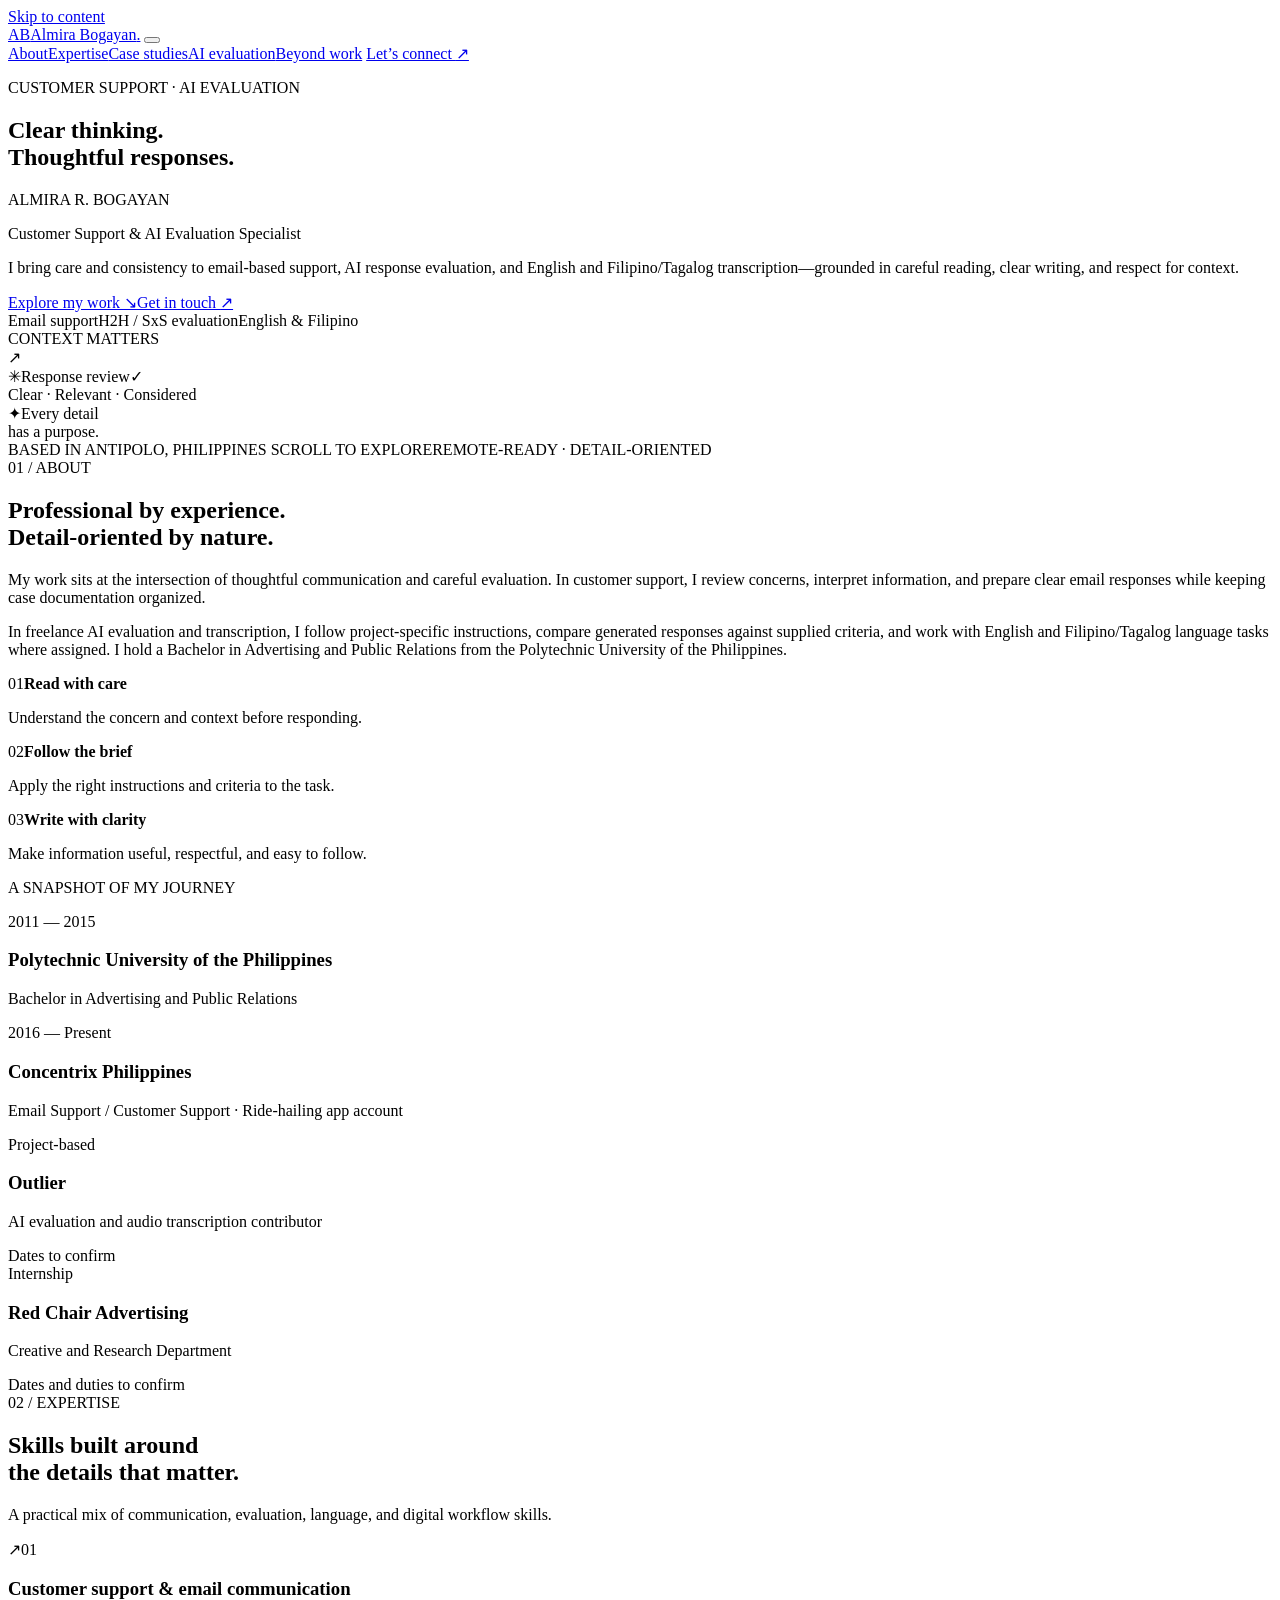
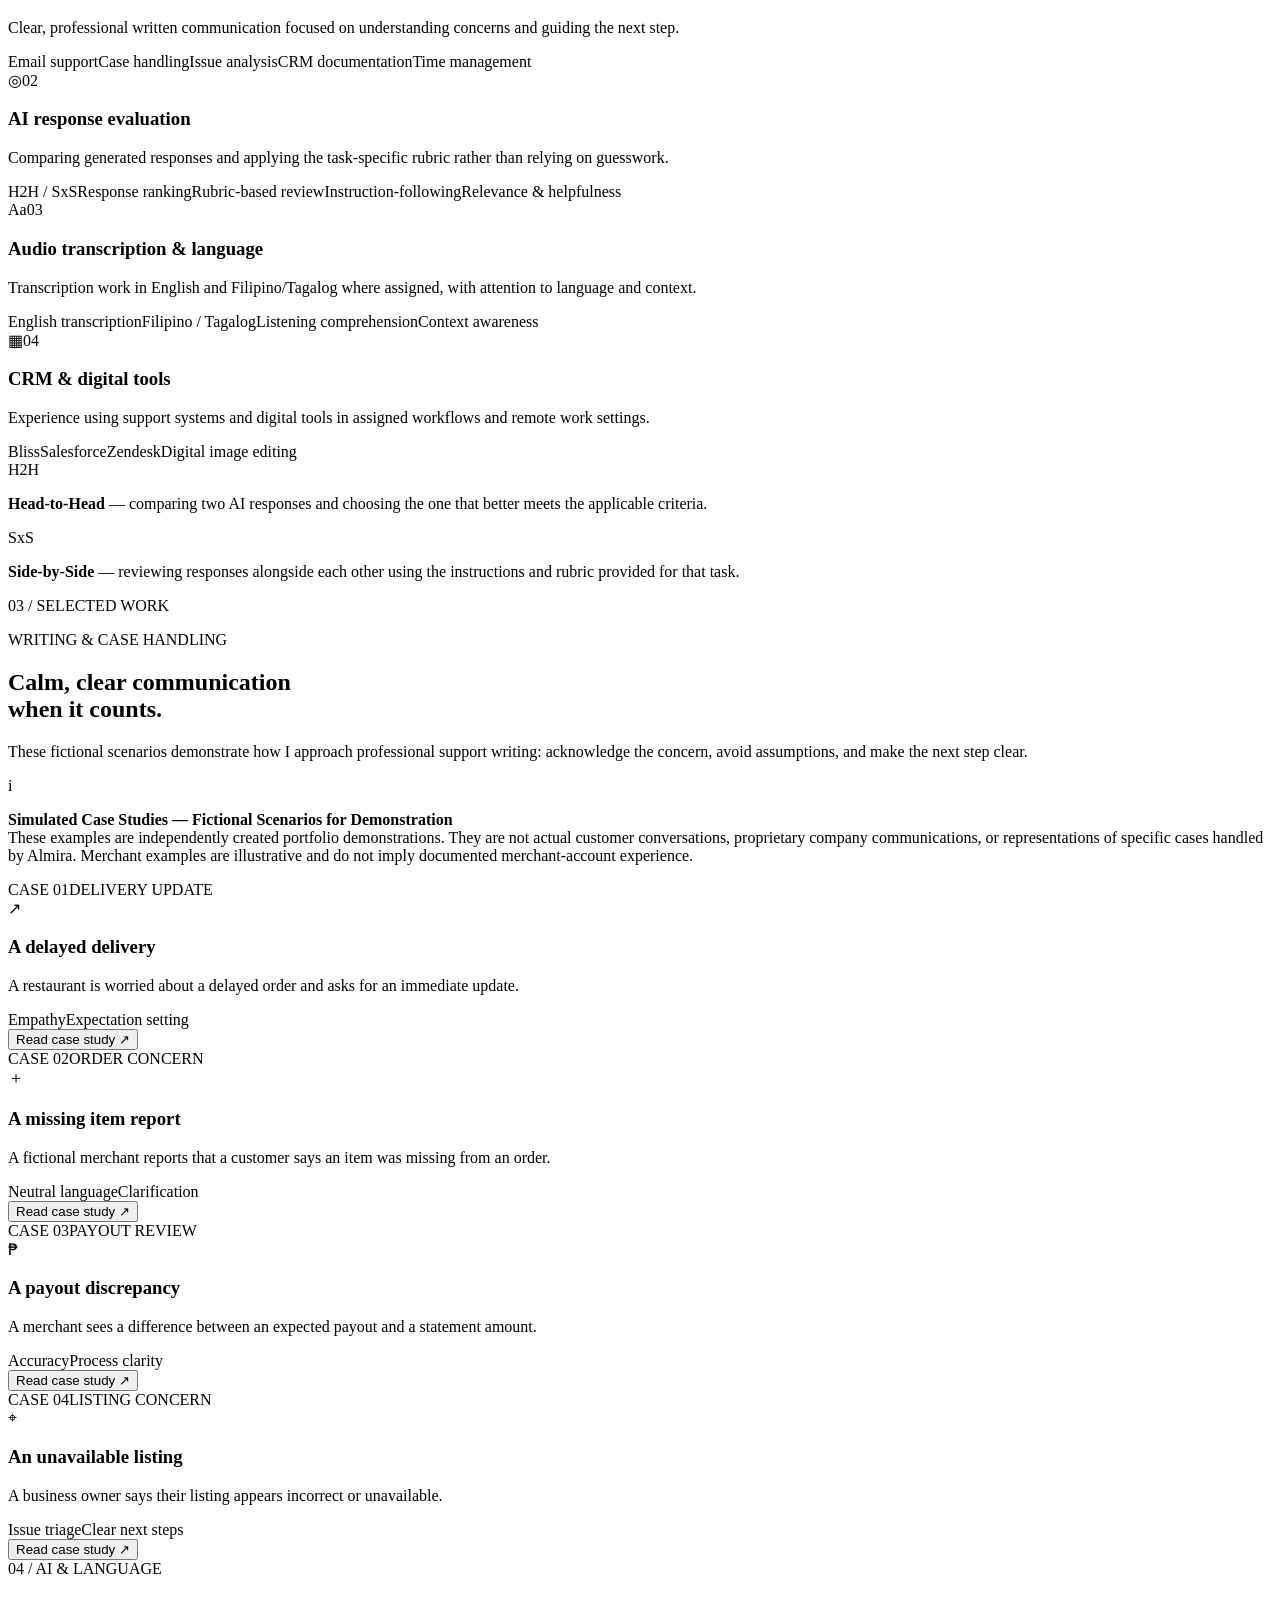
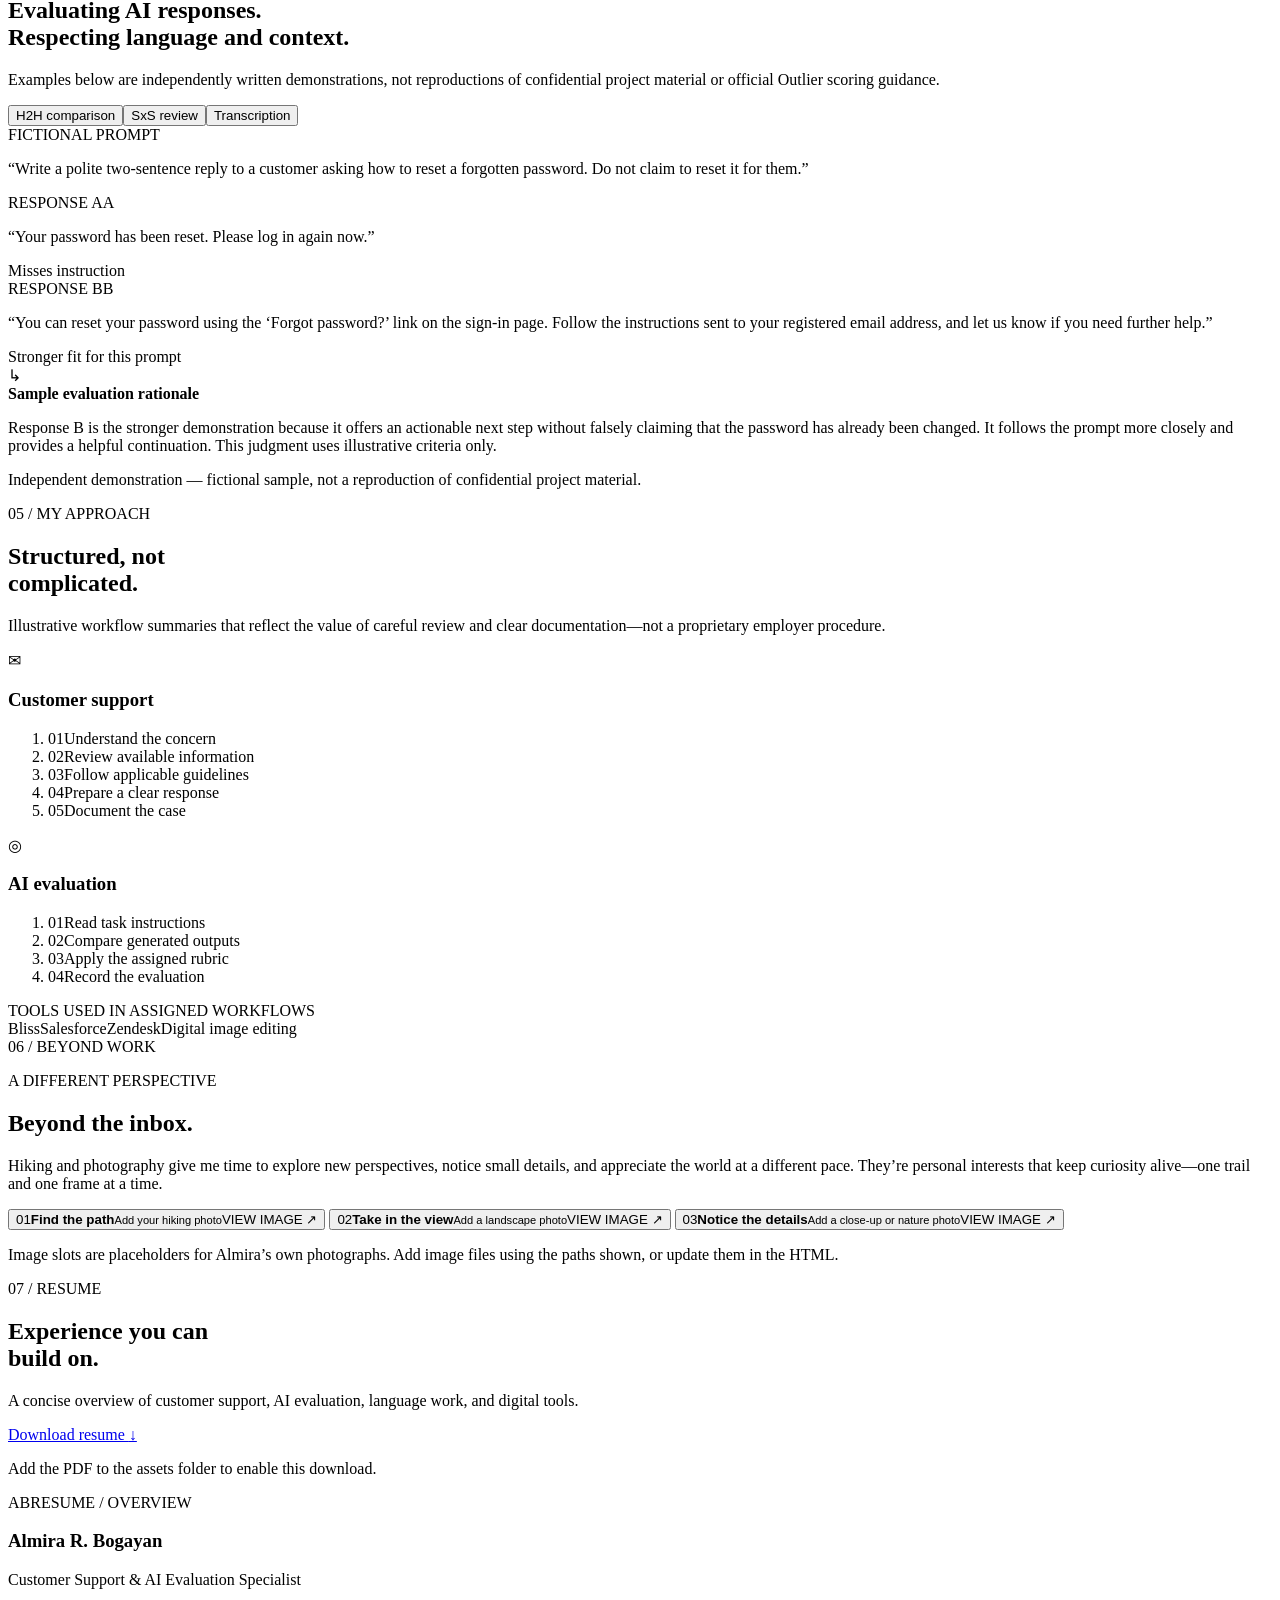
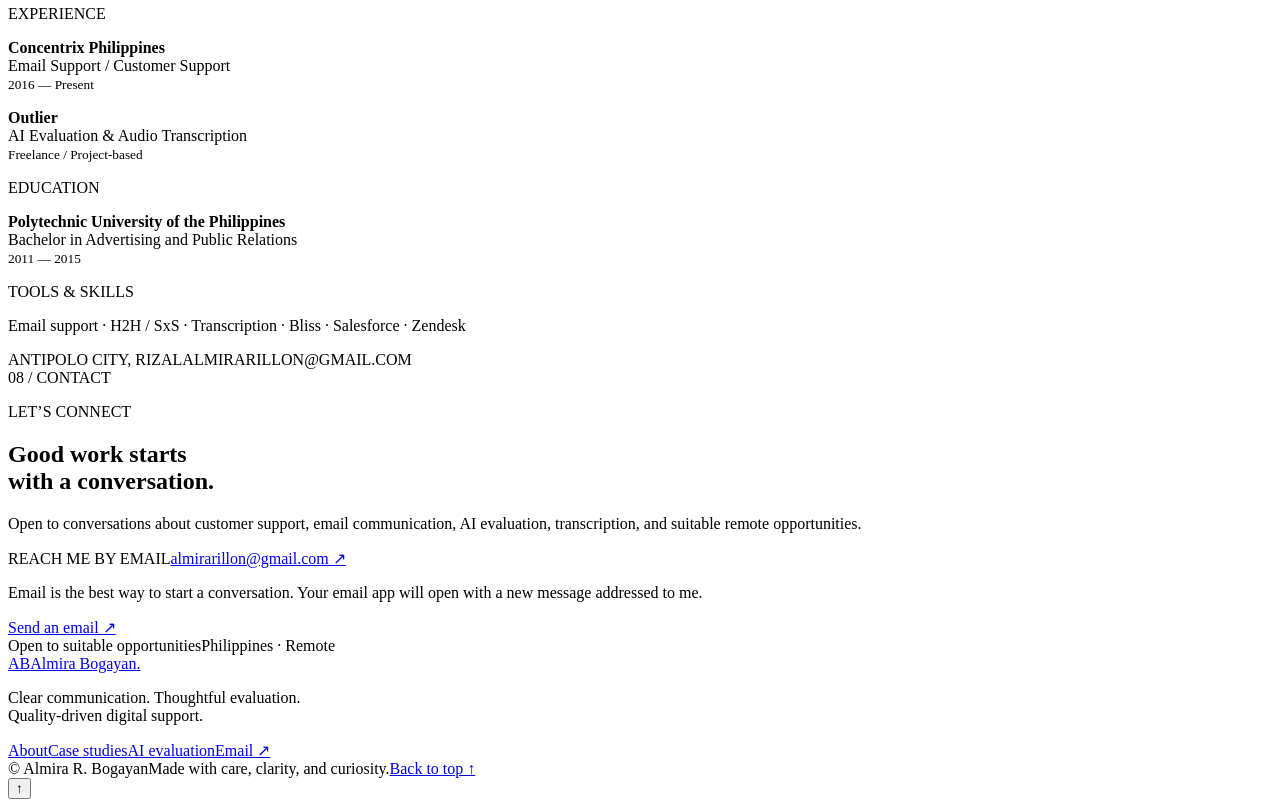
==== commit 7dd68114: "Add files via upload" ====
--- a/index.html
+++ b/index.html
@@ -1,1144 +1,167 @@
-<!DOCTYPE html>
-<html lang="en" class="scroll-smooth">
+<!doctype html>
+<html lang="en">
 <head>
-    <meta charset="UTF-8">
-    <meta name="viewport" content="width=device-width, initial-scale=1.0">
-    <title>Almira R. Bogayan | Customer Support & AI Evaluation Specialist</title>
-    <meta name="description" content="Professional portfolio of Almira R. Bogayan, Customer Support & AI Evaluation Specialist based in Antipolo City, Philippines.">
-    
-    <!-- Google Fonts -->
-    <link rel="preconnect" href="https://fonts.googleapis.com">
-    <link rel="preconnect" href="https://fonts.gstatic.com" crossorigin>
-    <link href="https://fonts.googleapis.com/css2?family=Plus+Jakarta+Sans:wght@300;400;500;600;700&family=Playfair+Display:ital,wght@0,600;0,700;1,400&family=JetBrains+Mono:wght@400;500&display=swap" rel="stylesheet">
-    
-    <!-- Tailwind CSS -->
-    <script src="https://cdn.tailwindcss.com"></script>
-    <script>
-        tailwind.config = {
-            darkMode: 'class',
-            theme: {
-                extend: {
-                    colors: {
-                        navy: {
-                            900: '#0B132B',
-                            800: '#1C2541',
-                            700: '#2A3459',
-                        },
-                        offwhite: '#F8F9FA',
-                        teal: {
-                            400: '#38BDF8',
-                            500: '#0EA5E9',
-                            600: '#0284C7',
-                            accent: '#14B8A6'
-                        }
-                    },
-                    fontFamily: {
-                        sans: ['"Plus Jakarta Sans"', 'sans-serif'],
-                        serif: ['"Playfair Display"', 'serif'],
-                        mono: ['"JetBrains Mono"', 'monospace']
-                    }
-                }
-            }
-        }
-    </script>
-    
-    <!-- FontAwesome Icons -->
-    <link rel="stylesheet" href="https://cdnjs.cloudflare.com/ajax/libs/font-awesome/6.4.0/css/all.min.css">
+  <meta charset="utf-8">
+  <meta name="viewport" content="width=device-width, initial-scale=1">
+  <meta name="theme-color" content="#101923">
+  <meta name="description" content="Portfolio of Almira R. Bogayan — customer support, AI response evaluation, and English and Filipino/Tagalog transcription.">
+  <meta property="og:title" content="Almira R. Bogayan — Customer Support & AI Evaluation">
+  <meta property="og:description" content="Clear communication. Thoughtful evaluation. Quality-driven digital support.">
+  <meta property="og:type" content="website">
+  <title>Almira R. Bogayan — Customer Support & AI Evaluation</title>
+  <link rel="icon" href="data:image/svg+xml,%3Csvg xmlns='http://www.w3.org/2000/svg' viewBox='0 0 64 64'%3E%3Crect width='64' height='64' rx='16' fill='%23101923'/%3E%3Ctext x='32' y='40' font-family='Arial' font-size='23' font-weight='700' text-anchor='middle' fill='%2378e0d0'%3EAB%3C/text%3E%3C/svg%3E">
+  <link rel="preconnect" href="https://fonts.googleapis.com">
+  <link rel="preconnect" href="https://fonts.gstatic.com" crossorigin>
+  <link href="https://fonts.googleapis.com/css2?family=DM+Sans:wght@400;500;600;700&family=Manrope:wght@400;500;600;700;800&display=swap" rel="stylesheet">
+  <link rel="stylesheet" href="css/style.css">
+  <script defer src="js/script.js"></script>
+</head>
+<body>
+  <a class="skip-link" href="#main">Skip to content</a>
+  <header class="site-header" id="top">
+    <nav class="nav shell" aria-label="Main navigation">
+      <a class="brand" href="#home" aria-label="Almira Bogayan home"><span class="brand-mark">AB</span><span class="brand-name">Almira Bogayan<span class="brand-dot">.</span></span></a>
+      <button class="menu-toggle" aria-expanded="false" aria-controls="nav-links" aria-label="Open navigation menu"><span></span><span></span></button>
+      <div class="nav-links" id="nav-links">
+        <a href="#about">About</a><a href="#expertise">Expertise</a><a href="#case-studies">Case studies</a><a href="#ai-work">AI evaluation</a><a href="#beyond-work">Beyond work</a>
+        <a class="nav-cta" href="#contact">Let’s connect <span aria-hidden="true">↗</span></a>
+      </div>
+    </nav>
+  </header>
 
-    <!-- Custom CSS Styles -->
-    <style>
-        ::selection {
-            background-color: #14B8A6;
-            color: #0B132B;
-        }
+  <main id="main">
+    <section class="hero section-dark" id="home">
+      <div class="hero-grid shell">
+        <div class="hero-copy reveal">
+          <p class="eyebrow"><span class="eyebrow-line"></span> CUSTOMER SUPPORT · AI EVALUATION</p>
+          <h1>Clear thinking.<br><span class="text-accent">Thoughtful responses.</span></h1>
+          <p class="hero-name">ALMIRA R. BOGAYAN</p>
+          <p class="hero-lead">Customer Support &amp; AI Evaluation Specialist</p>
+          <p class="hero-description">I bring care and consistency to email-based support, AI response evaluation, and English and Filipino/Tagalog transcription—grounded in careful reading, clear writing, and respect for context.</p>
+          <div class="hero-actions"><a class="button button-primary" href="#case-studies">Explore my work <span aria-hidden="true">↘</span></a><a class="button button-quiet" href="#contact">Get in touch <span aria-hidden="true">↗</span></a></div>
+          <div class="hero-tags" aria-label="Areas of experience"><span>Email support</span><span>H2H / SxS evaluation</span><span>English &amp; Filipino</span></div>
+        </div>
+        <div class="hero-art reveal" aria-label="Abstract illustration of clear communication and evaluation">
+          <div class="orbit orbit-one"></div><div class="orbit orbit-two"></div>
+          <div class="art-label label-top"><span class="status-dot"></span> CONTEXT MATTERS</div>
+          <div class="message-card card-back"><span class="mini-icon">↗</span><span class="skeleton wide"></span><span class="skeleton medium"></span><span class="skeleton short"></span></div>
+          <div class="message-card card-front"><div class="card-heading"><span class="bubble-icon">✳</span><span>Response review</span><span class="card-check">✓</span></div><div class="response-lines"><i></i><i></i><i></i></div><div class="review-chip">Clear · Relevant · Considered</div></div>
+          <div class="art-note"><span class="note-symbol">✦</span><span>Every detail<br>has a purpose.</span></div>
+          <div class="art-grid" aria-hidden="true"></div>
+        </div>
+      </div>
+      <div class="hero-bottom shell"><span>BASED IN ANTIPOLO, PHILIPPINES</span><span class="scroll-cue"><span></span> SCROLL TO EXPLORE</span><span>REMOTE-READY · DETAIL-ORIENTED</span></div>
+    </section>
 
-        /* Custom Scrollbar */
-        ::-webkit-scrollbar {
-            width: 8px;
-        }
-        ::-webkit-scrollbar-track {
-            background: #0B132B;
-        }
-        ::-webkit-scrollbar-thumb {
-            background: #2A3459;
-            border-radius: 4px;
-        }
-        ::-webkit-scrollbar-thumb:hover {
-            background: #14B8A6;
-        }
+    <section class="intro section-light section-pad" id="about">
+      <div class="shell intro-layout">
+        <div class="section-kicker reveal"><span>01 / ABOUT</span><span class="kicker-line"></span></div>
+        <div class="intro-main reveal">
+          <h2>Professional by experience.<br><span class="muted-heading">Detail-oriented by nature.</span></h2>
+          <div class="intro-columns"><p>My work sits at the intersection of thoughtful communication and careful evaluation. In customer support, I review concerns, interpret information, and prepare clear email responses while keeping case documentation organized.</p><p>In freelance AI evaluation and transcription, I follow project-specific instructions, compare generated responses against supplied criteria, and work with English and Filipino/Tagalog language tasks where assigned. I hold a Bachelor in Advertising and Public Relations from the Polytechnic University of the Philippines.</p></div>
+          <div class="principles"><div><span class="principle-number">01</span><strong>Read with care</strong><p>Understand the concern and context before responding.</p></div><div><span class="principle-number">02</span><strong>Follow the brief</strong><p>Apply the right instructions and criteria to the task.</p></div><div><span class="principle-number">03</span><strong>Write with clarity</strong><p>Make information useful, respectful, and easy to follow.</p></div></div>
+        </div>
+      </div>
+      <div class="shell timeline-wrap reveal"><p class="micro-label">A SNAPSHOT OF MY JOURNEY</p><div class="timeline">
+        <div class="timeline-item"><span class="timeline-year">2011 — 2015</span><span class="timeline-dot"></span><div><h3>Polytechnic University of the Philippines</h3><p>Bachelor in Advertising and Public Relations</p></div></div>
+        <div class="timeline-item"><span class="timeline-year">2016 — Present</span><span class="timeline-dot"></span><div><h3>Concentrix Philippines</h3><p>Email Support / Customer Support · Ride-hailing app account</p></div></div>
+        <div class="timeline-item"><span class="timeline-year">Project-based</span><span class="timeline-dot"></span><div><h3>Outlier</h3><p>AI evaluation and audio transcription contributor</p><span class="timeline-note">Dates to confirm</span></div></div>
+        <div class="timeline-item"><span class="timeline-year">Internship</span><span class="timeline-dot"></span><div><h3>Red Chair Advertising</h3><p>Creative and Research Department</p><span class="timeline-note">Dates and duties to confirm</span></div></div>
+      </div></div>
+    </section>
 
-        .glass-card {
-            background: rgba(28, 37, 65, 0.7);
-            backdrop-filter: blur(12px);
-            border: 1px solid rgba(255, 255, 255, 0.08);
-        }
+    <section class="expertise section-cream section-pad" id="expertise">
+      <div class="shell">
+        <div class="section-heading reveal"><div class="section-kicker"><span>02 / EXPERTISE</span><span class="kicker-line"></span></div><h2>Skills built around<br><span class="muted-heading">the details that matter.</span></h2><p class="section-summary">A practical mix of communication, evaluation, language, and digital workflow skills.</p></div>
+        <div class="skill-grid">
+          <article class="skill-card reveal"><div class="skill-top"><span class="skill-icon">↗</span><span class="card-index">01</span></div><h3>Customer support &amp; email communication</h3><p>Clear, professional written communication focused on understanding concerns and guiding the next step.</p><div class="skill-tags"><span>Email support</span><span>Case handling</span><span>Issue analysis</span><span>CRM documentation</span><span>Time management</span></div></article>
+          <article class="skill-card reveal"><div class="skill-top"><span class="skill-icon">◎</span><span class="card-index">02</span></div><h3>AI response evaluation</h3><p>Comparing generated responses and applying the task-specific rubric rather than relying on guesswork.</p><div class="skill-tags"><span>H2H / SxS</span><span>Response ranking</span><span>Rubric-based review</span><span>Instruction-following</span><span>Relevance &amp; helpfulness</span></div></article>
+          <article class="skill-card reveal"><div class="skill-top"><span class="skill-icon">Aa</span><span class="card-index">03</span></div><h3>Audio transcription &amp; language</h3><p>Transcription work in English and Filipino/Tagalog where assigned, with attention to language and context.</p><div class="skill-tags"><span>English transcription</span><span>Filipino / Tagalog</span><span>Listening comprehension</span><span>Context awareness</span></div></article>
+          <article class="skill-card reveal"><div class="skill-top"><span class="skill-icon">▦</span><span class="card-index">04</span></div><h3>CRM &amp; digital tools</h3><p>Experience using support systems and digital tools in assigned workflows and remote work settings.</p><div class="skill-tags"><span>Bliss</span><span>Salesforce</span><span>Zendesk</span><span>Digital image editing</span></div></article>
+        </div>
+        <div class="definition-strip reveal"><div><span class="definition-label">H2H</span><p><strong>Head-to-Head</strong> — comparing two AI responses and choosing the one that better meets the applicable criteria.</p></div><div><span class="definition-label">SxS</span><p><strong>Side-by-Side</strong> — reviewing responses alongside each other using the instructions and rubric provided for that task.</p></div></div>
+      </div>
+    </section>
 
-        .glass-card-hover {
-            transition: all 0.3s cubic-bezier(0.4, 0, 0.2, 1);
-        }
-        .glass-card-hover:hover {
-            transform: translateY(-4px);
-            border-color: rgba(20, 184, 166, 0.4);
-            box-shadow: 0 12px 30px -10px rgba(20, 184, 166, 0.15);
-        }
+    <section class="case-studies section-dark section-pad" id="case-studies">
+      <div class="shell">
+        <div class="section-kicker reveal"><span>03 / SELECTED WORK</span><span class="kicker-line"></span></div>
+        <div class="case-intro reveal"><div><p class="eyebrow">WRITING &amp; CASE HANDLING</p><h2>Calm, clear communication<br><span class="text-accent">when it counts.</span></h2></div><p>These fictional scenarios demonstrate how I approach professional support writing: acknowledge the concern, avoid assumptions, and make the next step clear.</p></div>
+        <div class="simulation-notice"><span class="notice-icon">i</span><p><strong>Simulated Case Studies — Fictional Scenarios for Demonstration</strong><br>These examples are independently created portfolio demonstrations. They are not actual customer conversations, proprietary company communications, or representations of specific cases handled by Almira. Merchant examples are illustrative and do not imply documented merchant-account experience.</p></div>
+        <div class="case-grid">
+          <article class="case-card reveal"><div class="case-meta"><span>CASE 01</span><span class="case-type">DELIVERY UPDATE</span></div><div class="case-symbol">↗</div><h3>A delayed delivery</h3><p>A restaurant is worried about a delayed order and asks for an immediate update.</p><div class="case-skills"><span>Empathy</span><span>Expectation setting</span></div><button class="text-button case-open" data-case="delay" aria-haspopup="dialog">Read case study <span>↗</span></button></article>
+          <article class="case-card reveal"><div class="case-meta"><span>CASE 02</span><span class="case-type">ORDER CONCERN</span></div><div class="case-symbol">＋</div><h3>A missing item report</h3><p>A fictional merchant reports that a customer says an item was missing from an order.</p><div class="case-skills"><span>Neutral language</span><span>Clarification</span></div><button class="text-button case-open" data-case="item" aria-haspopup="dialog">Read case study <span>↗</span></button></article>
+          <article class="case-card reveal"><div class="case-meta"><span>CASE 03</span><span class="case-type">PAYOUT REVIEW</span></div><div class="case-symbol">₱</div><h3>A payout discrepancy</h3><p>A merchant sees a difference between an expected payout and a statement amount.</p><div class="case-skills"><span>Accuracy</span><span>Process clarity</span></div><button class="text-button case-open" data-case="payout" aria-haspopup="dialog">Read case study <span>↗</span></button></article>
+          <article class="case-card reveal"><div class="case-meta"><span>CASE 04</span><span class="case-type">LISTING CONCERN</span></div><div class="case-symbol">⌖</div><h3>An unavailable listing</h3><p>A business owner says their listing appears incorrect or unavailable.</p><div class="case-skills"><span>Issue triage</span><span>Clear next steps</span></div><button class="text-button case-open" data-case="listing" aria-haspopup="dialog">Read case study <span>↗</span></button></article>
+        </div>
+      </div>
+    </section>
 
-        .gradient-text {
-            background: linear-gradient(135deg, #F8F9FA 0%, #14B8A6 100%);
-            -webkit-background-clip: text;
-            -webkit-text-fill-color: transparent;
-        }
+    <section class="ai-work section-light section-pad" id="ai-work">
+      <div class="shell">
+        <div class="section-heading reveal"><div class="section-kicker"><span>04 / AI &amp; LANGUAGE</span><span class="kicker-line"></span></div><h2>Evaluating AI responses.<br><span class="muted-heading">Respecting language and context.</span></h2><p class="section-summary">Examples below are independently written demonstrations, not reproductions of confidential project material or official Outlier scoring guidance.</p></div>
+        <div class="tabs reveal" role="tablist" aria-label="AI evaluation demonstrations"><button class="tab-button is-active" role="tab" id="tab-h2h" aria-controls="panel-h2h" aria-selected="true" data-tab="h2h">H2H comparison</button><button class="tab-button" role="tab" id="tab-sxs" aria-controls="panel-sxs" aria-selected="false" data-tab="sxs">SxS review</button><button class="tab-button" role="tab" id="tab-transcription" aria-controls="panel-transcription" aria-selected="false" data-tab="transcription">Transcription</button></div>
+        <div class="tab-panel reveal" id="panel-h2h" role="tabpanel" aria-labelledby="tab-h2h" data-panel="h2h">
+          <div class="demo-prompt"><span class="micro-label">FICTIONAL PROMPT</span><p>“Write a polite two-sentence reply to a customer asking how to reset a forgotten password. Do not claim to reset it for them.”</p></div>
+          <div class="response-compare"><article class="response-box"><div class="response-head"><span>RESPONSE A</span><span class="response-mark mark-muted">A</span></div><p>“Your password has been reset. Please log in again now.”</p><span class="response-verdict verdict-low">Misses instruction</span></article><article class="response-box response-preferred"><div class="response-head"><span>RESPONSE B</span><span class="response-mark">B</span></div><p>“You can reset your password using the ‘Forgot password?’ link on the sign-in page. Follow the instructions sent to your registered email address, and let us know if you need further help.”</p><span class="response-verdict">Stronger fit for this prompt</span></article></div>
+          <div class="rationale"><span class="rationale-mark">↳</span><div><strong>Sample evaluation rationale</strong><p>Response B is the stronger demonstration because it offers an actionable next step without falsely claiming that the password has already been changed. It follows the prompt more closely and provides a helpful continuation. This judgment uses illustrative criteria only.</p></div></div>
+        </div>
+        <div class="tab-panel reveal" id="panel-sxs" role="tabpanel" aria-labelledby="tab-sxs" data-panel="sxs" hidden>
+          <div class="demo-prompt"><span class="micro-label">FICTIONAL PROMPT</span><p>“Explain to a new user, in plain language, what two-factor authentication does.”</p></div>
+          <div class="sxs-table" role="table" aria-label="Illustrative side-by-side evaluation"><div class="sxs-row sxs-header" role="row"><span role="columnheader">ILLUSTRATIVE CRITERION</span><span role="columnheader">RESPONSE A</span><span role="columnheader">RESPONSE B</span></div><div class="sxs-row" role="row"><span role="rowheader">Relevance</span><span>Relevant</span><span>Relevant</span></div><div class="sxs-row" role="row"><span role="rowheader">Clarity</span><span>Uses technical wording</span><span>Uses plain language</span></div><div class="sxs-row" role="row"><span role="rowheader">Completeness</span><span>Names a second step</span><span>Explains password + second proof</span></div><div class="sxs-row" role="row"><span role="rowheader">Instruction fit</span><span>Some jargon</span><span>Better suited to a new user</span></div></div>
+          <div class="rationale"><span class="rationale-mark">↳</span><div><strong>Sample evaluation rationale</strong><p>Response B would be preferred under these demonstration criteria because it explains the purpose in accessible language and covers both parts of the sign-in process. Actual evaluation projects use the criteria and weighting specified in their own instructions.</p></div></div>
+        </div>
+        <div class="tab-panel reveal" id="panel-transcription" role="tabpanel" aria-labelledby="tab-transcription" data-panel="transcription" hidden>
+          <div class="transcript-grid"><article class="transcript-card"><span class="language-label">ENGLISH · FICTIONAL UTTERANCE</span><p class="spoken-line">“Hi, I’ll be there around ten minutes after the meeting starts.”</p><div class="transcript-divider"></div><span class="micro-label">SAMPLE TRANSCRIPT</span><p>Hi, I’ll be there around ten minutes after the meeting starts.</p></article><article class="transcript-card"><span class="language-label">FILIPINO / TAGALOG · FICTIONAL UTTERANCE</span><p class="spoken-line">“Pasensya na, medyo malelate ako dahil sa traffic.”</p><div class="transcript-divider"></div><span class="micro-label">SAMPLE TRANSCRIPT</span><p>Pasensya na, medyo male-late ako dahil sa traffic.</p></article></div>
+          <p class="transcription-note">These are text-only examples, not recordings or completed client assignments. Good transcription practice follows the project’s conventions, preserves meaning, and handles unclear audio according to the assigned guidelines.</p>
+        </div>
+        <p class="demo-disclaimer">Independent demonstration — fictional sample, not a reproduction of confidential project material.</p>
+      </div>
+    </section>
 
-        /* Accessibility: Reduced Motion */
-        @media (prefers-reduced-motion: reduce) {
-            html {
-                scroll-behavior: auto;
-            }
-            *, ::before, ::after {
-                animation-duration: 0.01ms !important;
-                animation-iteration-count: 1 !important;
-                transition-duration: 0.01ms !important;
-                scroll-behavior: auto !important;
-            }
-        }
-    </style>
-</head>
-<body class="bg-navy-900 text-offwhite font-sans antialiased selection:bg-teal-accent selection:text-navy-900 flex flex-col min-h-screen">
+    <section class="workflow section-cream section-pad">
+      <div class="shell workflow-layout">
+        <div class="section-heading reveal"><div class="section-kicker"><span>05 / MY APPROACH</span><span class="kicker-line"></span></div><h2>Structured, not<br><span class="muted-heading">complicated.</span></h2><p class="section-summary">Illustrative workflow summaries that reflect the value of careful review and clear documentation—not a proprietary employer procedure.</p></div>
+        <div class="workflow-content reveal"><div class="workflow-block"><div class="workflow-title"><span class="workflow-icon">✉</span><h3>Customer support</h3></div><ol class="workflow-steps"><li><span>01</span>Understand the concern</li><li><span>02</span>Review available information</li><li><span>03</span>Follow applicable guidelines</li><li><span>04</span>Prepare a clear response</li><li><span>05</span>Document the case</li></ol></div><div class="workflow-block"><div class="workflow-title"><span class="workflow-icon">◎</span><h3>AI evaluation</h3></div><ol class="workflow-steps"><li><span>01</span>Read task instructions</li><li><span>02</span>Compare generated outputs</li><li><span>03</span>Apply the assigned rubric</li><li><span>04</span>Record the evaluation</li></ol></div><div class="tool-row"><span class="micro-label">TOOLS USED IN ASSIGNED WORKFLOWS</span><div class="tool-pills"><span>Bliss</span><span>Salesforce</span><span>Zendesk</span><span>Digital image editing</span></div></div></div>
+      </div>
+    </section>
 
-    <header class="sticky top-0 z-40 w-full glass-card border-b border-white/10 transition-all duration-300">
-        <div class="max-w-7xl mx-auto px-4 sm:px-6 lg:px-8">
-            <div class="flex items-center justify-between h-20">
-                <!-- Brand / AB Monogram -->
-                <a href="#hero" class="flex items-center gap-3 group focus:outline-none focus:ring-2 focus:ring-teal-accent rounded-lg p-1">
-                    <div class="w-11 h-11 rounded-xl bg-gradient-to-br from-teal-accent to-navy-700 flex items-center justify-center font-serif font-bold text-navy-900 text-xl shadow-lg group-hover:scale-105 transition-transform">
-                        AB
-                    </div>
-                    <div class="flex flex-col">
-                        <span class="font-bold tracking-tight text-white group-hover:text-teal-accent transition-colors">Almira R. Bogayan</span>
-                        <span class="text-xs text-gray-400 font-mono">Support & AI Specialist</span>
-                    </div>
-                </a>
+    <section class="beyond section-dark section-pad" id="beyond-work">
+      <div class="shell">
+        <div class="section-kicker reveal"><span>06 / BEYOND WORK</span><span class="kicker-line"></span></div>
+        <div class="beyond-heading reveal"><div><p class="eyebrow">A DIFFERENT PERSPECTIVE</p><h2>Beyond the <span class="text-accent">inbox.</span></h2></div><p>Hiking and photography give me time to explore new perspectives, notice small details, and appreciate the world at a different pace. They’re personal interests that keep curiosity alive—one trail and one frame at a time.</p></div>
+        <div class="photo-gallery reveal">
+          <button class="photo-tile photo-large" data-image="assets/images/hiking-trail.jpg" data-alt="Replace with a personal photograph of a hiking trail" aria-label="Preview hiking trail photo"><span class="photo-placeholder"><span>01</span><strong>Find the path</strong><small>Add your hiking photo</small></span><span class="photo-overlay">VIEW IMAGE ↗</span></button>
+          <button class="photo-tile photo-tall" data-image="assets/images/landscape.jpg" data-alt="Replace with a personal landscape photograph" aria-label="Preview landscape photo"><span class="photo-placeholder"><span>02</span><strong>Take in the view</strong><small>Add a landscape photo</small></span><span class="photo-overlay">VIEW IMAGE ↗</span></button>
+          <button class="photo-tile photo-wide" data-image="assets/images/nature-detail.jpg" data-alt="Replace with a personal nature detail photograph" aria-label="Preview nature detail photo"><span class="photo-placeholder"><span>03</span><strong>Notice the details</strong><small>Add a close-up or nature photo</small></span><span class="photo-overlay">VIEW IMAGE ↗</span></button>
+        </div>
+        <p class="gallery-caption">Image slots are placeholders for Almira’s own photographs. Add image files using the paths shown, or update them in the HTML.</p>
+      </div>
+    </section>
 
-                <!-- Desktop Navigation -->
-                <nav class="hidden md:flex items-center gap-1 lg:gap-2">
-                    <a href="#about" class="px-3 py-2 text-sm font-medium text-gray-300 hover:text-teal-accent transition-colors rounded-md hover:bg-white/5">About</a>
-                    <a href="#skills" class="px-3 py-2 text-sm font-medium text-gray-300 hover:text-teal-accent transition-colors rounded-md hover:bg-white/5">Skills</a>
-                    <a href="#cases" class="px-3 py-2 text-sm font-medium text-gray-300 hover:text-teal-accent transition-colors rounded-md hover:bg-white/5">Case Studies</a>
-                    <a href="#ai-evaluation" class="px-3 py-2 text-sm font-medium text-gray-300 hover:text-teal-accent transition-colors rounded-md hover:bg-white/5">AI Evaluation</a>
-                    <a href="#workflows" class="px-3 py-2 text-sm font-medium text-gray-300 hover:text-teal-accent transition-colors rounded-md hover:bg-white/5">Workflows</a>
-                    <a href="#personal" class="px-3 py-2 text-sm font-medium text-gray-300 hover:text-teal-accent transition-colors rounded-md hover:bg-white/5">Interests</a>
-                    <a href="#resume" class="px-3 py-2 text-sm font-medium text-gray-300 hover:text-teal-accent transition-colors rounded-md hover:bg-white/5">Resume</a>
-                    <a href="#contact" class="ml-2 px-4 py-2 text-sm font-semibold text-navy-900 bg-teal-accent hover:bg-teal-400 rounded-lg shadow-md transition-all">Contact Me</a>
-                </nav>
+    <section class="resume section-light section-pad" id="resume">
+      <div class="shell resume-layout">
+        <div class="section-heading reveal"><div class="section-kicker"><span>07 / RESUME</span><span class="kicker-line"></span></div><h2>Experience you can<br><span class="muted-heading">build on.</span></h2><p class="section-summary">A concise overview of customer support, AI evaluation, language work, and digital tools.</p><a class="button button-dark" href="assets/Almira-Bogayan-Resume.pdf" download data-resume-download>Download resume <span aria-hidden="true">↓</span></a><p class="resume-hint" id="resume-hint">Add the PDF to the assets folder to enable this download.</p></div>
+        <div class="resume-preview reveal"><div class="resume-preview-head"><span class="brand-mark">AB</span><span class="resume-file">RESUME / OVERVIEW</span></div><h3>Almira R. Bogayan</h3><p class="resume-role">Customer Support &amp; AI Evaluation Specialist</p><div class="resume-line"></div><div class="resume-preview-grid"><div><span class="micro-label">EXPERIENCE</span><p><strong>Concentrix Philippines</strong><br>Email Support / Customer Support<br><small>2016 — Present</small></p><p><strong>Outlier</strong><br>AI Evaluation &amp; Audio Transcription<br><small>Freelance / Project-based</small></p></div><div><span class="micro-label">EDUCATION</span><p><strong>Polytechnic University of the Philippines</strong><br>Bachelor in Advertising and Public Relations<br><small>2011 — 2015</small></p><span class="micro-label resume-skills-label">TOOLS &amp; SKILLS</span><p>Email support · H2H / SxS · Transcription · Bliss · Salesforce · Zendesk</p></div></div><div class="resume-preview-foot"><span>ANTIPOLO CITY, RIZAL</span><span>ALMIRARILLON@GMAIL.COM</span></div></div>
+      </div>
+    </section>
 
-                <!-- Mobile Hamburger Button -->
-                <button id="mobile-menu-btn" type="button" aria-label="Toggle navigation menu" aria-expanded="false" class="md:hidden p-2 rounded-lg text-gray-300 hover:text-white hover:bg-navy-800 focus:outline-none focus:ring-2 focus:ring-teal-accent">
-                    <i class="fa-solid fa-bars text-xl" id="menu-icon"></i>
-                </button>
-            </div>
-        </div>
+    <section class="contact section-dark section-pad" id="contact">
+      <div class="shell contact-layout">
+        <div class="reveal"><div class="section-kicker"><span>08 / CONTACT</span><span class="kicker-line"></span></div><p class="eyebrow">LET’S CONNECT</p><h2>Good work starts<br>with a <span class="text-accent">conversation.</span></h2><p class="contact-copy">Open to conversations about customer support, email communication, AI evaluation, transcription, and suitable remote opportunities.</p></div>
+        <div class="contact-card reveal"><span class="micro-label">REACH ME BY EMAIL</span><a class="email-address" href="mailto:almirarillon@gmail.com">almirarillon@gmail.com <span aria-hidden="true">↗</span></a><p>Email is the best way to start a conversation. Your email app will open with a new message addressed to me.</p><a class="button button-primary contact-button" href="mailto:almirarillon@gmail.com?subject=Professional%20Inquiry">Send an email <span aria-hidden="true">↗</span></a><div class="contact-foot"><span><i class="status-dot"></i> Open to suitable opportunities</span><span>Philippines · Remote</span></div></div>
+      </div>
+    </section>
+  </main>
 
-        <!-- Mobile Navigation Menu -->
-        <div id="mobile-menu" class="hidden md:hidden border-b border-white/10 bg-navy-900/95 backdrop-blur-xl px-4 pt-2 pb-6 space-y-2">
-            <a href="#about" class="mobile-nav-link block px-3 py-2 rounded-md text-base font-medium text-gray-300 hover:text-teal-accent hover:bg-navy-800">About</a>
-            <a href="#skills" class="mobile-nav-link block px-3 py-2 rounded-md text-base font-medium text-gray-300 hover:text-teal-accent hover:bg-navy-800">Skills</a>
-            <a href="#cases" class="mobile-nav-link block px-3 py-2 rounded-md text-base font-medium text-gray-300 hover:text-teal-accent hover:bg-navy-800">Case Studies</a>
-            <a href="#ai-evaluation" class="mobile-nav-link block px-3 py-2 rounded-md text-base font-medium text-gray-300 hover:text-teal-accent hover:bg-navy-800">AI Evaluation</a>
-            <a href="#workflows" class="mobile-nav-link block px-3 py-2 rounded-md text-base font-medium text-gray-300 hover:text-teal-accent hover:bg-navy-800">Workflows</a>
-            <a href="#personal" class="mobile-nav-link block px-3 py-2 rounded-md text-base font-medium text-gray-300 hover:text-teal-accent hover:bg-navy-800">Interests</a>
-            <a href="#resume" class="mobile-nav-link block px-3 py-2 rounded-md text-base font-medium text-gray-300 hover:text-teal-accent hover:bg-navy-800">Resume</a>
-            <a href="#contact" class="mobile-nav-link block px-3 py-2 rounded-md text-base font-semibold text-center text-navy-900 bg-teal-accent hover:bg-teal-400 mt-4">Contact Me</a>
-        </div>
-    </header>
+  <footer class="footer"><div class="shell footer-main"><a class="brand" href="#home"><span class="brand-mark">AB</span><span class="brand-name">Almira Bogayan<span class="brand-dot">.</span></span></a><p>Clear communication. Thoughtful evaluation.<br>Quality-driven digital support.</p><div class="footer-links"><a href="#about">About</a><a href="#case-studies">Case studies</a><a href="#ai-work">AI evaluation</a><a href="mailto:almirarillon@gmail.com">Email ↗</a></div></div><div class="shell footer-bottom"><span>© <span id="year"></span> Almira R. Bogayan</span><span>Made with care, clarity, and curiosity.</span><a href="#top">Back to top ↑</a></div></footer>
 
-    <main class="flex-grow">
-        <section id="hero" class="relative min-h-[calc(100vh-5rem)] flex items-center justify-center py-16 px-4 sm:px-6 lg:px-8 overflow-hidden">
-            <!-- Subtle Radial Gradient Backgrounds -->
-            <div class="absolute top-1/4 left-1/2 -translate-x-1/2 -translate-y-1/2 w-[500px] h-[500px] bg-teal-accent/10 rounded-full blur-[120px] pointer-events-none"></div>
-            <div class="absolute bottom-10 right-10 w-72 h-72 bg-navy-700/50 rounded-full blur-[90px] pointer-events-none"></div>
-
-            <div class="max-w-4xl mx-auto text-center relative z-10 space-y-8">
-                <!-- Location & Status Badge -->
-                <div class="inline-flex items-center gap-2 px-4 py-1.5 rounded-full glass-card text-xs sm:text-sm font-medium text-gray-300 border border-teal-accent/30">
-                    <span class="w-2 h-2 rounded-full bg-teal-accent animate-pulse"></span>
-                    <span>Antipolo City, Rizal, Philippines</span>
-                    <span class="text-gray-500">|</span>
-                    <span class="text-teal-accent">Open for Remote Roles</span>
-                </div>
-
-                <!-- Hero Name and Headline -->
-                <div class="space-y-4">
-                    <h1 class="text-4xl sm:text-6xl lg:text-7xl font-serif font-bold tracking-tight text-white">
-                        Almira R. Bogayan
-                    </h1>
-                    <p class="text-xl sm:text-2xl font-medium gradient-text">
-                        Customer Support & AI Evaluation Specialist
-                    </p>
-                </div>
-
-                <!-- Short Bio -->
-                <p class="text-base sm:text-lg text-gray-300 max-w-2xl mx-auto leading-relaxed">
-                    Bridging human empathy and artificial intelligence. Specialized in high-stakes email support, CRM ticket management, rubric-driven AI evaluation (H2H / SxS), and bilingual transcription (English & Tagalog).
-                </p>
-
-                <!-- Action Buttons -->
-                <div class="flex flex-col sm:flex-row items-center justify-center gap-4 pt-4">
-                    <a href="#cases" class="w-full sm:w-auto px-8 py-3.5 rounded-xl bg-teal-accent text-navy-900 font-semibold hover:bg-teal-400 transition-all shadow-lg shadow-teal-accent/20 flex items-center justify-center gap-2">
-                        <span>Explore Demonstrations</span>
-                        <i class="fa-solid fa-arrow-down text-sm"></i>
-                    </a>
-                    <a href="#contact" class="w-full sm:w-auto px-8 py-3.5 rounded-xl glass-card text-white font-medium hover:bg-white/10 transition-all border border-white/20 flex items-center justify-center gap-2">
-                        <span>Get In Touch</span>
-                        <i class="fa-regular fa-envelope"></i>
-                    </a>
-                </div>
-
-                <!-- Quick Highlight Badges -->
-                <div class="pt-12 grid grid-cols-2 md:grid-cols-4 gap-4 max-w-3xl mx-auto">
-                    <div class="glass-card p-4 rounded-xl text-center">
-                        <i class="fa-solid fa-headset text-teal-accent text-xl mb-2"></i>
-                        <div class="text-xs text-gray-400 font-mono uppercase tracking-wider">Experience</div>
-                        <div class="text-sm font-semibold text-white mt-0.5">8+ Years Email Support</div>
-                    </div>
-                    <div class="glass-card p-4 rounded-xl text-center">
-                        <i class="fa-solid fa-robot text-teal-accent text-xl mb-2"></i>
-                        <div class="text-xs text-gray-400 font-mono uppercase tracking-wider">AI Quality</div>
-                        <div class="text-sm font-semibold text-white mt-0.5">SxS & H2H Evaluation</div>
-                    </div>
-                    <div class="glass-card p-4 rounded-xl text-center">
-                        <i class="fa-solid fa-language text-teal-accent text-xl mb-2"></i>
-                        <div class="text-xs text-gray-400 font-mono uppercase tracking-wider">Linguistics</div>
-                        <div class="text-sm font-semibold text-white mt-0.5">EN / Tagalog Transcription</div>
-                    </div>
-                    <div class="glass-card p-4 rounded-xl text-center">
-                        <i class="fa-solid fa-graduation-cap text-teal-accent text-xl mb-2"></i>
-                        <div class="text-xs text-gray-400 font-mono uppercase tracking-wider">Education</div>
-                        <div class="text-sm font-semibold text-white mt-0.5">B. Ad & PR (PUP)</div>
-                    </div>
-                </div>
-            </div>
-        </section>
-
-        <section id="about" class="py-20 px-4 sm:px-6 lg:px-8 max-w-7xl mx-auto">
-            <div class="text-center max-w-2xl mx-auto mb-16">
-                <h2 class="text-xs font-mono uppercase tracking-widest text-teal-accent mb-2">Background & Experience</h2>
-                <p class="text-3xl font-serif font-bold text-white">About Almira</p>
-                <div class="w-12 h-1 bg-teal-accent mx-auto mt-4 rounded-full"></div>
-            </div>
-
-            <div class="grid md:grid-cols-2 gap-8 items-start">
-                <!-- Professional Profile Overview -->
-                <div class="glass-card p-8 rounded-2xl space-y-6">
-                    <h3 class="text-xl font-bold text-white flex items-center gap-3">
-                        <i class="fa-solid fa-user-check text-teal-accent"></i>
-                        Professional Summary
-                    </h3>
-                    <p class="text-gray-300 leading-relaxed text-sm sm:text-base">
-                        With over eight years in high-volume customer support for a major ride-hailing and food-delivery account, I specialize in resolving complex inquiries, mediating critical partner issues, and upholding elevated satisfaction standards.
-                    </p>
-                    <p class="text-gray-300 leading-relaxed text-sm sm:text-base">
-                        Expanding into artificial intelligence annotation, I perform Head-to-Head (H2H) and Side-by-Side (SxS) comparisons, auditing Model LLM responses for factual adherence, rubric alignment, safety, and conciseness.
-                    </p>
-
-                    <div class="pt-4 border-t border-white/10 space-y-3">
-                        <div class="flex items-center justify-between text-sm">
-                            <span class="text-gray-400">Location:</span>
-                            <span class="text-white font-medium">Antipolo City, Rizal, Philippines</span>
-                        </div>
-                        <div class="flex items-center justify-between text-sm">
-                            <span class="text-gray-400">Degree:</span>
-                            <span class="text-white font-medium">Bachelor in Advertising & PR</span>
-                        </div>
-                        <div class="flex items-center justify-between text-sm">
-                            <span class="text-gray-400">Primary Languages:</span>
-                            <span class="text-white font-medium">English & Tagalog (Filipino)</span>
-                        </div>
-                    </div>
-                </div>
-
-                <!-- Career Timeline -->
-                <div class="space-y-6">
-                    <h3 class="text-xl font-bold text-white flex items-center gap-3 px-2">
-                        <i class="fa-solid fa-briefcase text-teal-accent"></i>
-                        Experience & Education
-                    </h3>
-
-                    <div class="relative pl-6 border-l-2 border-teal-accent/30 space-y-8">
-                        <!-- Timeline Item 1 -->
-                        <div class="relative group">
-                            <div class="absolute -left-[31px] top-1 w-4 h-4 rounded-full bg-navy-900 border-2 border-teal-accent group-hover:scale-125 transition-transform"></div>
-                            <div class="glass-card p-6 rounded-xl">
-                                <div class="flex flex-wrap justify-between items-start gap-2 mb-2">
-                                    <h4 class="font-bold text-white">Concentrix Philippines</h4>
-                                    <span class="px-2.5 py-0.5 rounded-full bg-teal-accent/10 text-teal-accent font-mono text-xs">2016 – Present</span>
-                                </div>
-                                <p class="text-sm text-teal-400 font-medium mb-3">Email Support / Customer Support Specialist (Ride-Hailing & Delivery Account)</p>
-                                <ul class="text-xs sm:text-sm text-gray-300 space-y-1.5 list-disc list-inside">
-                                    <li>Delivered empathetic, high-quality email case resolutions for rider, merchant, and customer accounts.</li>
-                                    <li>Managed customer case escalation and CRM documentation using Bliss, Salesforce, and Zendesk platforms.</li>
-                                    <li>Maintained strict adherence to SLAs, quality benchmarks, and security policies.</li>
-                                </ul>
-                            </div>
-                        </div>
-
-                        <!-- Timeline Item 2 -->
-                        <div class="relative group">
-                            <div class="absolute -left-[31px] top-1 w-4 h-4 rounded-full bg-navy-900 border-2 border-teal-accent group-hover:scale-125 transition-transform"></div>
-                            <div class="glass-card p-6 rounded-xl">
-                                <div class="flex flex-wrap justify-between items-start gap-2 mb-2">
-                                    <h4 class="font-bold text-white">Outlier</h4>
-                                    <span class="px-2.5 py-0.5 rounded-full bg-white/10 text-gray-300 font-mono text-xs">Freelance</span>
-                                </div>
-                                <p class="text-sm text-teal-400 font-medium mb-3">AI Evaluation & Audio Transcription Contributor</p>
-                                <p class="text-xs sm:text-sm text-gray-300">
-                                    Evaluates AI model outputs using SxS and H2H evaluation methodologies. Audits safety, helpfulness, and prompt constraint fulfillment, alongside providing precise English and Tagalog audio transcription.
-                                </p>
-                            </div>
-                        </div>
-
-                        <!-- Timeline Item 3 -->
-                        <div class="relative group">
-                            <div class="absolute -left-[31px] top-1 w-4 h-4 rounded-full bg-navy-900 border-2 border-teal-accent group-hover:scale-125 transition-transform"></div>
-                            <div class="glass-card p-6 rounded-xl">
-                                <div class="flex flex-wrap justify-between items-start gap-2 mb-2">
-                                    <h4 class="font-bold text-white">Red Chair Advertising</h4>
-                                    <span class="px-2.5 py-0.5 rounded-full bg-white/10 text-gray-300 font-mono text-xs">Internship</span>
-                                </div>
-                                <p class="text-sm text-teal-400 font-medium mb-2">Creative & Research Department Intern</p>
-                                <p class="text-xs sm:text-sm text-gray-300">
-                                    Supported campaign qualitative research, consumer trend synthesis, and creative conceptualization drafts.
-                                </p>
-                            </div>
-                        </div>
-
-                        <!-- Timeline Item 4: Education -->
-                        <div class="relative group">
-                            <div class="absolute -left-[31px] top-1 w-4 h-4 rounded-full bg-navy-900 border-2 border-teal-accent group-hover:scale-125 transition-transform"></div>
-                            <div class="glass-card p-6 rounded-xl">
-                                <div class="flex flex-wrap justify-between items-start gap-2 mb-1">
-                                    <h4 class="font-bold text-white">Polytechnic University of the Philippines</h4>
-                                    <span class="px-2.5 py-0.5 rounded-full bg-white/10 text-gray-300 font-mono text-xs">2011 – 2015</span>
-                                </div>
-                                <p class="text-sm text-teal-400 font-medium">Bachelor in Advertising and Public Relations</p>
-                            </div>
-                        </div>
-                    </div>
-                </div>
-            </div>
-        </section>
-
-        <section id="skills" class="py-20 px-4 sm:px-6 lg:px-8 max-w-7xl mx-auto">
-            <div class="text-center max-w-2xl mx-auto mb-16">
-                <h2 class="text-xs font-mono uppercase tracking-widest text-teal-accent mb-2">Core Competencies</h2>
-                <p class="text-3xl font-serif font-bold text-white">Skills Matrix</p>
-                <div class="w-12 h-1 bg-teal-accent mx-auto mt-4 rounded-full"></div>
-            </div>
-
-            <div class="grid sm:grid-cols-2 lg:grid-cols-4 gap-6">
-                <!-- Skill Category 1 -->
-                <div class="glass-card p-6 rounded-2xl glass-card-hover border-t-2 border-t-teal-accent">
-                    <div class="w-12 h-12 rounded-xl bg-teal-accent/10 flex items-center justify-center text-teal-accent text-2xl mb-4">
-                        <i class="fa-solid fa-headset"></i>
-                    </div>
-                    <h3 class="font-bold text-lg text-white mb-3">Customer Support</h3>
-                    <ul class="space-y-2 text-sm text-gray-300">
-                        <li class="flex items-center gap-2"><i class="fa-solid fa-check text-xs text-teal-accent"></i> Email Communication</li>
-                        <li class="flex items-center gap-2"><i class="fa-solid fa-check text-xs text-teal-accent"></i> Customer Case Handling</li>
-                        <li class="flex items-center gap-2"><i class="fa-solid fa-check text-xs text-teal-accent"></i> CRM Documentation</li>
-                        <li class="flex items-center gap-2"><i class="fa-solid fa-check text-xs text-teal-accent"></i> Escalation Resolution</li>
-                        <li class="flex items-center gap-2"><i class="fa-solid fa-check text-xs text-teal-accent"></i> SLA Adherence</li>
-                    </ul>
-                </div>
-
-                <!-- Skill Category 2 -->
-                <div class="glass-card p-6 rounded-2xl glass-card-hover border-t-2 border-t-teal-accent">
-                    <div class="w-12 h-12 rounded-xl bg-teal-accent/10 flex items-center justify-center text-teal-accent text-2xl mb-4">
-                        <i class="fa-solid fa-brain"></i>
-                    </div>
-                    <h3 class="font-bold text-lg text-white mb-3">AI Evaluation</h3>
-                    <ul class="space-y-2 text-sm text-gray-300">
-                        <li class="flex items-center gap-2"><i class="fa-solid fa-check text-xs text-teal-accent"></i> H2H & SxS Comparisons</li>
-                        <li class="flex items-center gap-2"><i class="fa-solid fa-check text-xs text-teal-accent"></i> Rubric-Based Auditing</li>
-                        <li class="flex items-center gap-2"><i class="fa-solid fa-check text-xs text-teal-accent"></i> Instruction-Following Review</li>
-                        <li class="flex items-center gap-2"><i class="fa-solid fa-check text-xs text-teal-accent"></i> Factuality Verification</li>
-                        <li class="flex items-center gap-2"><i class="fa-solid fa-check text-xs text-teal-accent"></i> Safety & Harm Auditing</li>
-                    </ul>
-                </div>
-
-                <!-- Skill Category 3 -->
-                <div class="glass-card p-6 rounded-2xl glass-card-hover border-t-2 border-t-teal-accent">
-                    <div class="w-12 h-12 rounded-xl bg-teal-accent/10 flex items-center justify-center text-teal-accent text-2xl mb-4">
-                        <i class="fa-solid fa-microphone-lines"></i>
-                    </div>
-                    <h3 class="font-bold text-lg text-white mb-3">Language & Audio</h3>
-                    <ul class="space-y-2 text-sm text-gray-300">
-                        <li class="flex items-center gap-2"><i class="fa-solid fa-check text-xs text-teal-accent"></i> English Transcription</li>
-                        <li class="flex items-center gap-2"><i class="fa-solid fa-check text-xs text-teal-accent"></i> Filipino/Tagalog Transcription</li>
-                        <li class="flex items-center gap-2"><i class="fa-solid fa-check text-xs text-teal-accent"></i> Audio Quality Review</li>
-                        <li class="flex items-center gap-2"><i class="fa-solid fa-check text-xs text-teal-accent"></i> Dialect & Context Nuance</li>
-                        <li class="flex items-center gap-2"><i class="fa-solid fa-check text-xs text-teal-accent"></i> Verbatim & Clean Auditing</li>
-                    </ul>
-                </div>
-
-                <!-- Skill Category 4 -->
-                <div class="glass-card p-6 rounded-2xl glass-card-hover border-t-2 border-t-teal-accent">
-                    <div class="w-12 h-12 rounded-xl bg-teal-accent/10 flex items-center justify-center text-teal-accent text-2xl mb-4">
-                        <i class="fa-solid fa-toolbox"></i>
-                    </div>
-                    <h3 class="font-bold text-lg text-white mb-3">Tools & Systems</h3>
-                    <ul class="space-y-2 text-sm text-gray-300">
-                        <li class="flex items-center gap-2"><i class="fa-solid fa-check text-xs text-teal-accent"></i> Zendesk Support Suite</li>
-                        <li class="flex items-center gap-2"><i class="fa-solid fa-check text-xs text-teal-accent"></i> Salesforce CRM</li>
-                        <li class="flex items-center gap-2"><i class="fa-solid fa-check text-xs text-teal-accent"></i> Bliss Internal Tooling</li>
-                        <li class="flex items-center gap-2"><i class="fa-solid fa-check text-xs text-teal-accent"></i> Outlier Evaluation Hub</li>
-                        <li class="flex items-center gap-2"><i class="fa-solid fa-check text-xs text-teal-accent"></i> Google Workspace / MS Office</li>
-                    </ul>
-                </div>
-            </div>
-        </section>
-
-        <section id="cases" class="py-20 px-4 sm:px-6 lg:px-8 max-w-7xl mx-auto">
-            <div class="text-center max-w-2xl mx-auto mb-16">
-                <h2 class="text-xs font-mono uppercase tracking-widest text-teal-accent mb-2">Demonstrations & Email Writing</h2>
-                <p class="text-3xl font-serif font-bold text-white">Email Support Case Studies</p>
-                <div class="w-12 h-1 bg-teal-accent mx-auto mt-4 rounded-full mb-4"></div>
-                <div class="p-3 bg-teal-accent/10 border border-teal-accent/30 rounded-xl inline-block text-xs text-teal-300">
-                    <i class="fa-solid fa-circle-info mr-1"></i> Fictional portfolio demonstrations designed to showcase tone, empathy, and procedural logic.
-                </div>
-            </div>
-
-            <div class="space-y-6">
-                <!-- Case Study 1 -->
-                <div class="glass-card rounded-2xl border border-white/10 overflow-hidden">
-                    <button class="w-full p-6 text-left flex items-center justify-between gap-4 focus:outline-none focus:ring-2 focus:ring-teal-accent accordion-header" onclick="toggleAccordion('case-1')">
-                        <div class="flex items-center gap-4">
-                            <span class="w-10 h-10 rounded-xl bg-teal-500/20 text-teal-accent flex items-center justify-center font-mono font-bold text-sm">01</span>
-                            <div>
-                                <h3 class="font-bold text-lg text-white">Delayed Delivery & Merchant Inquiry</h3>
-                                <p class="text-xs text-gray-400">Category: Delivery Logistics & Customer Remediation</p>
-                            </div>
-                        </div>
-                        <i class="fa-solid fa-chevron-down text-gray-400 transition-transform duration-300" id="case-1-icon"></i>
-                    </button>
-
-                    <div id="case-1" class="hidden px-6 pb-6 pt-2 border-t border-white/5 space-y-6">
-                        <!-- Fictional Inquiry -->
-                        <div class="bg-navy-900/80 p-4 rounded-xl border border-white/5">
-                            <div class="text-xs font-mono text-teal-accent mb-1">CUSTOMER INQUIRY</div>
-                            <p class="text-sm text-gray-300 italic">"My order #89412 was supposed to arrive 40 minutes ago. The app says the courier is still at the merchant. I need this food for a meeting right now!"</p>
-                        </div>
-
-                        <!-- Email Response -->
-                        <div class="relative bg-navy-800/90 p-5 rounded-xl border border-teal-accent/20 font-sans">
-                            <div class="flex justify-between items-center mb-3">
-                                <span class="text-xs font-mono text-teal-accent">PROFESSIONAL RESPONSE</span>
-                                <button onclick="copyToClipboard('email-1', this)" class="text-xs text-gray-300 hover:text-teal-accent flex items-center gap-1 bg-white/5 hover:bg-white/10 px-2.5 py-1 rounded transition-colors">
-                                    <i class="fa-regular fa-copy"></i> <span>Copy Email</span>
-                                </button>
-                            </div>
-                            <div id="email-1" class="text-sm text-gray-200 space-y-3 font-mono leading-relaxed">
-                                <p><strong>Subject:</strong> Update regarding your order #89412</p>
-                                <p>Hi Alex,</p>
-                                <p>Thank you for reaching out to us. I completely understand how critical timing is, especially with an upcoming meeting, and I sincerely apologize for the delay with order #89412.</p>
-                                <p>I have personally connected with both the merchant and the delivery partner. The restaurant experienced a sudden peak volume, but your order is now packed and the driver is currently en route to your location. Your updated estimated arrival time is within the next 10 to 12 minutes.</p>
-                                <p>To help make up for this inconvenience, I have applied a $10 credit to your account balance for your next meal. You can view your real-time courier movement live in the app link below.</p>
-                                <p>Please let me know if there is anything else I can assist you with!</p>
-                                <p>Best regards,<br>Almira R.<br>Customer Support Team</p>
-                            </div>
-                        </div>
-
-                        <!-- Explanations & Next Steps Grid -->
-                        <div class="grid md:grid-cols-2 gap-4 text-xs">
-                            <div class="p-4 bg-white/5 rounded-xl border border-white/5 space-y-1">
-                                <span class="font-bold text-teal-accent block mb-1"><i class="fa-solid fa-lightbulb"></i> Why This Response Works</span>
-                                <p class="text-gray-300">Acknowledges urgency immediately without defensiveness. Investigates the root cause proactively and offers clear credit remediation to retain trust.</p>
-                            </div>
-                            <div class="p-4 bg-white/5 rounded-xl border border-white/5 space-y-1">
-                                <span class="font-bold text-teal-accent block mb-1"><i class="fa-solid fa-list-check"></i> Procedural Next Steps</span>
-                                <ul class="list-disc list-inside text-gray-300 space-y-1">
-                                    <li>Flag merchant prep time anomaly in Bliss CRM.</li>
-                                    <li>Monitor driver GPS until delivery is marked fulfilled.</li>
-                                </ul>
-                            </div>
-                        </div>
-                    </div>
-                </div>
-
-                <!-- Case Study 2 -->
-                <div class="glass-card rounded-2xl border border-white/10 overflow-hidden">
-                    <button class="w-full p-6 text-left flex items-center justify-between gap-4 focus:outline-none focus:ring-2 focus:ring-teal-accent accordion-header" onclick="toggleAccordion('case-2')">
-                        <div class="flex items-center gap-4">
-                            <span class="w-10 h-10 rounded-xl bg-teal-500/20 text-teal-accent flex items-center justify-center font-mono font-bold text-sm">02</span>
-                            <div>
-                                <h3 class="font-bold text-lg text-white">Missing or Incorrect Order Items</h3>
-                                <p class="text-xs text-gray-400">Category: Order Discrepancies & Refund Policy</p>
-                            </div>
-                        </div>
-                        <i class="fa-solid fa-chevron-down text-gray-400 transition-transform duration-300" id="case-2-icon"></i>
-                    </button>
-
-                    <div id="case-2" class="hidden px-6 pb-6 pt-2 border-t border-white/5 space-y-6">
-                        <div class="bg-navy-900/80 p-4 rounded-xl border border-white/5">
-                            <div class="text-xs font-mono text-teal-accent mb-1">CUSTOMER INQUIRY</div>
-                            <p class="text-sm text-gray-300 italic">"We ordered dinner for 4 people from Green Bistro, but the main dish and drinks were completely missing from the sealed bag. I want a full refund."</p>
-                        </div>
-
-                        <div class="relative bg-navy-800/90 p-5 rounded-xl border border-teal-accent/20 font-sans">
-                            <div class="flex justify-between items-center mb-3">
-                                <span class="text-xs font-mono text-teal-accent">PROFESSIONAL RESPONSE</span>
-                                <button onclick="copyToClipboard('email-2', this)" class="text-xs text-gray-300 hover:text-teal-accent flex items-center gap-1 bg-white/5 hover:bg-white/10 px-2.5 py-1 rounded transition-colors">
-                                    <i class="fa-regular fa-copy"></i> <span>Copy Email</span>
-                                </button>
-                            </div>
-                            <div id="email-2" class="text-sm text-gray-200 space-y-3 font-mono leading-relaxed">
-                                <p><strong>Subject:</strong> Resolution regarding your Green Bistro order</p>
-                                <p>Hi Sarah,</p>
-                                <p>Thank you for bringing this to our attention. I am so sorry to hear that key items were missing from your family dinner tonight. I know how disappointing this experience must be.</p>
-                                <p>I have immediately processed a partial refund of $28.50 for the missing main entree and beverages back to your original payment method (Visa ending in 4021). Depending on your bank, this credit will reflect in 3–5 business days.</p>
-                                <p>Additionally, I have logged a direct complaint with Green Bistro’s store manager to review their item verification protocol before sealing delivery bags.</p>
-                                <p>Please let me know if I can assist with reordering or further account adjustments.</p>
-                                <p>Warm regards,<br>Almira R.<br>Customer Support Specialist</p>
-                            </div>
-                        </div>
-
-                        <div class="grid md:grid-cols-2 gap-4 text-xs">
-                            <div class="p-4 bg-white/5 rounded-xl border border-white/5 space-y-1">
-                                <span class="font-bold text-teal-accent block mb-1"><i class="fa-solid fa-lightbulb"></i> Why This Response Works</span>
-                                <p class="text-gray-300">Provides clear monetary breakdown of partial refunds while validating customer frustration. Establishes merchant accountability.</p>
-                            </div>
-                            <div class="p-4 bg-white/5 rounded-xl border border-white/5 space-y-1">
-                                <span class="font-bold text-teal-accent block mb-1"><i class="fa-solid fa-list-check"></i> Procedural Next Steps</span>
-                                <ul class="list-disc list-inside text-gray-300 space-y-1">
-                                    <li>Tag ticket as "Merchant Packaging Error".</li>
-                                    <li>Issue refund transaction code via Zendesk integration.</li>
-                                </ul>
-                            </div>
-                        </div>
-                    </div>
-                </div>
-
-                <!-- Case Study 3 -->
-                <div class="glass-card rounded-2xl border border-white/10 overflow-hidden">
-                    <button class="w-full p-6 text-left flex items-center justify-between gap-4 focus:outline-none focus:ring-2 focus:ring-teal-accent accordion-header" onclick="toggleAccordion('case-3')">
-                        <div class="flex items-center gap-4">
-                            <span class="w-10 h-10 rounded-xl bg-teal-500/20 text-teal-accent flex items-center justify-center font-mono font-bold text-sm">03</span>
-                            <div>
-                                <h3 class="font-bold text-lg text-white">Driver Payout Discrepancy</h3>
-                                <p class="text-xs text-gray-400">Category: Partner Relations & Financial Audit</p>
-                            </div>
-                        </div>
-                        <i class="fa-solid fa-chevron-down text-gray-400 transition-transform duration-300" id="case-3-icon"></i>
-                    </button>
-
-                    <div id="case-3" class="hidden px-6 pb-6 pt-2 border-t border-white/5 space-y-6">
-                        <div class="bg-navy-900/80 p-4 rounded-xl border border-white/5">
-                            <div class="text-xs font-mono text-teal-accent mb-1">PARTNER INQUIRY</div>
-                            <p class="text-sm text-gray-300 italic">"My weekly earnings statement shows $320, but according to my trip logs, I completed 28 trips plus peak surge bonus which should equal $385. Please fix this."</p>
-                        </div>
-
-                        <div class="relative bg-navy-800/90 p-5 rounded-xl border border-teal-accent/20 font-sans">
-                            <div class="flex justify-between items-center mb-3">
-                                <span class="text-xs font-mono text-teal-accent">PROFESSIONAL RESPONSE</span>
-                                <button onclick="copyToClipboard('email-3', this)" class="text-xs text-gray-300 hover:text-teal-accent flex items-center gap-1 bg-white/5 hover:bg-white/10 px-2.5 py-1 rounded transition-colors">
-                                    <i class="fa-regular fa-copy"></i> <span>Copy Email</span>
-                                </button>
-                            </div>
-                            <div id="email-3" class="text-sm text-gray-200 space-y-3 font-mono leading-relaxed">
-                                <p><strong>Subject:</strong> Earnings statement audit for Week 42 (Driver ID: #7712)</p>
-                                <p>Hi Marcus,</p>
-                                <p>Thank you for contacting Partner Support. We appreciate your dedication and want to ensure your pay statement is 100% accurate.</p>
-                                <p>I conducted a line-item review of your 28 trips for Week 42. I identified that the $65 surge incentive bonus for Friday evening was held under standard 24-hour verification due to a system audit delay.</p>
-                                <p>I have manually validated your surge eligibility and released the $65 adjustment. This bonus will appear as a manual adjustment in your driver portal within 2 hours and will be included in tonight's direct deposit.</p>
-                                <p>Thank you for driving with us!</p>
-                                <p>Best regards,<br>Almira R.<br>Partner Support Specialist</p>
-                            </div>
-                        </div>
-
-                        <div class="grid md:grid-cols-2 gap-4 text-xs">
-                            <div class="p-4 bg-white/5 rounded-xl border border-white/5 space-y-1">
-                                <span class="font-bold text-teal-accent block mb-1"><i class="fa-solid fa-lightbulb"></i> Why This Response Works</span>
-                                <p class="text-gray-300">Respects partner time and income. Explains the exact technical cause without jargon and gives a precise timeframe for resolution.</p>
-                            </div>
-                            <div class="p-4 bg-white/5 rounded-xl border border-white/5 space-y-1">
-                                <span class="font-bold text-teal-accent block mb-1"><i class="fa-solid fa-list-check"></i> Procedural Next Steps</span>
-                                <ul class="list-disc list-inside text-gray-300 space-y-1">
-                                    <li>Submit manual adjustment approval in Salesforce CRM.</li>
-                                    <li>Confirm direct deposit batch status.</li>
-                                </ul>
-                            </div>
-                        </div>
-                    </div>
-                </div>
-
-                <!-- Case Study 4 -->
-                <div class="glass-card rounded-2xl border border-white/10 overflow-hidden">
-                    <button class="w-full p-6 text-left flex items-center justify-between gap-4 focus:outline-none focus:ring-2 focus:ring-teal-accent accordion-header" onclick="toggleAccordion('case-4')">
-                        <div class="flex items-center gap-4">
-                            <span class="w-10 h-10 rounded-xl bg-teal-500/20 text-teal-accent flex items-center justify-center font-mono font-bold text-sm">04</span>
-                            <div>
-                                <h3 class="font-bold text-lg text-white">Incorrect or Unavailable Business Listings</h3>
-                                <p class="text-xs text-gray-400">Category: Merchant Support & Data Verification</p>
-                            </div>
-                        </div>
-                        <i class="fa-solid fa-chevron-down text-gray-400 transition-transform duration-300" id="case-4-icon"></i>
-                    </button>
-
-                    <div id="case-4" class="hidden px-6 pb-6 pt-2 border-t border-white/5 space-y-6">
-                        <div class="bg-navy-900/80 p-4 rounded-xl border border-white/5">
-                            <div class="text-xs font-mono text-teal-accent mb-1">MERCHANT INQUIRY</div>
-                            <p class="text-sm text-gray-300 italic">"Our cafe moved to 458 Maple St two weeks ago, but drivers keep going to our old location. Customers are canceling orders!"</p>
-                        </div>
-
-                        <div class="relative bg-navy-800/90 p-5 rounded-xl border border-teal-accent/20 font-sans">
-                            <div class="flex justify-between items-center mb-3">
-                                <span class="text-xs font-mono text-teal-accent">PROFESSIONAL RESPONSE</span>
-                                <button onclick="copyToClipboard('email-4', this)" class="text-xs text-gray-300 hover:text-teal-accent flex items-center gap-1 bg-white/5 hover:bg-white/10 px-2.5 py-1 rounded transition-colors">
-                                    <i class="fa-regular fa-copy"></i> <span>Copy Email</span>
-                                </button>
-                            </div>
-                            <div id="email-4" class="text-sm text-gray-200 space-y-3 font-mono leading-relaxed">
-                                <p><strong>Subject:</strong> Urgent: Store Location Update Confirmation for Store #4091</p>
-                                <p>Hi Management Team,</p>
-                                <p>Thank you for notifying us. I recognize how critical accurate navigation is for your store's operations and order fulfillment.</p>
-                                <p>I have expedited your address update request in our merchant database. Your primary address is now updated to <strong>458 Maple St</strong> with updated GPS pinpoint markers for driver navigation.</p>
-                                <p>This change is live across our network as of 10 minutes ago. Drivers accepting new orders will be routed exclusively to your new premises.</p>
-                                <p>Best regards,<br>Almira R.<br>Merchant Operations Support</p>
-                            </div>
-                        </div>
-
-                        <div class="grid md:grid-cols-2 gap-4 text-xs">
-                            <div class="p-4 bg-white/5 rounded-xl border border-white/5 space-y-1">
-                                <span class="font-bold text-teal-accent block mb-1"><i class="fa-solid fa-lightbulb"></i> Why This Response Works</span>
-                                <p class="text-gray-300">Resolves map routing latency immediately and reassures the business owner with live system verification.</p>
-                            </div>
-                            <div class="p-4 bg-white/5 rounded-xl border border-white/5 space-y-1">
-                                <span class="font-bold text-teal-accent block mb-1"><i class="fa-solid fa-list-check"></i> Procedural Next Steps</span>
-                                <ul class="list-disc list-inside text-gray-300 space-y-1">
-                                    <li>Update geo-fence markers in internal map editor.</li>
-                                    <li>Clear legacy dispatch cache for zipcode.</li>
-                                </ul>
-                            </div>
-                        </div>
-                    </div>
-                </div>
-            </div>
-        </section>
-
-        <section id="ai-evaluation" class="py-20 px-4 sm:px-6 lg:px-8 max-w-7xl mx-auto">
-            <div class="text-center max-w-2xl mx-auto mb-16">
-                <h2 class="text-xs font-mono uppercase tracking-widest text-teal-accent mb-2">Quality & Language Auditing</h2>
-                <p class="text-3xl font-serif font-bold text-white">AI Evaluation & Transcription</p>
-                <div class="w-12 h-1 bg-teal-accent mx-auto mt-4 rounded-full mb-4"></div>
-                <div class="p-3 bg-teal-accent/10 border border-teal-accent/30 rounded-xl inline-block text-xs text-teal-300">
-                    <i class="fa-solid fa-vial mr-1"></i> Fictional evaluation examples illustrating H2H, SxS, and audio transcription workflows.
-                </div>
-            </div>
-
-            <!-- Tab Buttons -->
-            <div class="flex flex-wrap justify-center gap-2 mb-8">
-                <button onclick="switchTab('h2h')" id="tab-btn-h2h" class="tab-btn px-5 py-2.5 rounded-xl text-sm font-semibold transition-all bg-teal-accent text-navy-900 shadow-lg">
-                    Head-to-Head (H2H)
-                </button>
-                <button onclick="switchTab('sxs')" id="tab-btn-sxs" class="tab-btn px-5 py-2.5 rounded-xl text-sm font-semibold transition-all bg-white/5 text-gray-300 hover:bg-white/10">
-                    Side-by-Side (SxS)
-                </button>
-                <button onclick="switchTab('transcription')" id="tab-btn-transcription" class="tab-btn px-5 py-2.5 rounded-xl text-sm font-semibold transition-all bg-white/5 text-gray-300 hover:bg-white/10">
-                    Audio Transcription
-                </button>
-            </div>
-
-            <!-- Tab Content Container -->
-            <div class="glass-card p-6 sm:p-8 rounded-2xl border border-white/10">
-                <!-- Tab 1: H2H Evaluation -->
-                <div id="tab-content-h2h" class="tab-content space-y-6">
-                    <div class="border-b border-white/10 pb-4">
-                        <span class="text-xs font-mono text-teal-accent uppercase tracking-wider">PROMPT DEMO</span>
-                        <p class="text-white font-medium mt-1">"Write a polite, 2-sentence response denying a refund request due to expired policy (30 days limit)."</p>
-                    </div>
-
-                    <div class="grid lg:grid-cols-2 gap-6">
-                        <!-- Model A -->
-                        <div class="bg-navy-900/90 p-5 rounded-xl border border-white/10 space-y-3">
-                            <div class="flex justify-between items-center">
-                                <span class="font-bold text-gray-300">Model A Response</span>
-                                <span class="px-2 py-0.5 bg-red-500/20 text-red-300 text-xs rounded">Failed Criteria</span>
-                            </div>
-                            <p class="text-xs text-gray-300 font-mono italic bg-white/5 p-3 rounded">
-                                "We cannot refund your item because 30 days have passed. You should check our refund policy before buying products on our website."
-                            </p>
-                            <div class="text-xs text-red-400 space-y-1">
-                                <div>• Tone: Blunt and slightly accusatory.</div>
-                                <div>• Constraint Check: 2 sentences, but lacks politeness guidelines.</div>
-                            </div>
-                        </div>
-
-                        <!-- Model B -->
-                        <div class="bg-navy-900/90 p-5 rounded-xl border border-teal-accent/40 space-y-3">
-                            <div class="flex justify-between items-center">
-                                <span class="font-bold text-teal-accent">Model B Response</span>
-                                <span class="px-2 py-0.5 bg-teal-500/20 text-teal-300 text-xs rounded">Winner (Slightly Better)</span>
-                            </div>
-                            <p class="text-xs text-gray-300 font-mono italic bg-white/5 p-3 rounded">
-                                "Thank you for reaching out, but unfortunately, we are unable to process a refund as your order exceeds our 30-day return window. We truly appreciate your understanding and are happy to help with any other questions."
-                            </p>
-                            <div class="text-xs text-teal-300 space-y-1">
-                                <div>• Tone: Professional, courteous, empathetic.</div>
-                                <div>• Constraint Check: Exactly 2 sentences, full rubric compliance.</div>
-                            </div>
-                        </div>
-                    </div>
-
-                    <div class="bg-white/5 p-4 rounded-xl text-xs space-y-1 border border-white/5">
-                        <span class="font-bold text-teal-accent block"><i class="fa-solid fa-gavel"></i> Justification / Rating Rationale</span>
-                        <p class="text-gray-300">Model B selected as winner. Model B followed both length constraints and tone guidelines effectively. Model A was unnecessarily hostile towards the user.</p>
-                    </div>
-                </div>
-
-                <!-- Tab 2: SxS Evaluation -->
-                <div id="tab-content-sxs" class="tab-content hidden space-y-6">
-                    <div class="border-b border-white/10 pb-4">
-                        <span class="text-xs font-mono text-teal-accent uppercase tracking-wider">RUBRIC-BASED AUDIT</span>
-                        <p class="text-white font-medium mt-1">Prompt: "Summarize the steps to reset a router password in bullet points."</p>
-                    </div>
-
-                    <div class="grid lg:grid-cols-2 gap-6">
-                        <div class="bg-navy-900/90 p-5 rounded-xl border border-white/10 space-y-3">
-                            <div class="font-bold text-gray-300 text-sm">Response Output 1</div>
-                            <p class="text-xs text-gray-300 font-mono bg-white/5 p-3 rounded">
-                                To reset your router: 1. Hold reset button for 10 sec. 2. Log into 192.168.1.1. 3. Enter default admin credentials.
-                            </p>
-                            <div class="text-xs text-yellow-400">
-                                Rating: Satisfactory (Used numbered list instead of bullet points requested).
-                            </div>
-                        </div>
-
-                        <div class="bg-navy-900/90 p-5 rounded-xl border border-teal-accent/40 space-y-3">
-                            <div class="font-bold text-teal-accent text-sm">Response Output 2</div>
-                            <ul class="text-xs text-gray-300 font-mono bg-white/5 p-3 rounded list-disc list-inside space-y-1">
-                                <li>Locate physical reset pinhole button.</li>
-                                <li>Press and hold for 10–15 seconds.</li>
-                                <li>Navigate to default gateway IP in browser.</li>
-                                <li>Update credentials in Admin tab.</li>
-                            </ul>
-                            <div class="text-xs text-teal-300">
-                                Rating: Excellent (Followed formatting constraints strictly).
-                            </div>
-                        </div>
-                    </div>
-                </div>
-
-                <!-- Tab 3: Transcription Examples -->
-                <div id="tab-content-transcription" class="tab-content hidden space-y-6">
-                    <div class="grid md:grid-cols-2 gap-6">
-                        <!-- English Example -->
-                        <div class="bg-navy-900/90 p-5 rounded-xl border border-white/10 space-y-3">
-                            <div class="flex items-center justify-between">
-                                <span class="font-bold text-white text-sm">English Audio Sample</span>
-                                <span class="text-xs font-mono text-teal-accent">Verbatim Mode</span>
-                            </div>
-                            <div class="p-3 bg-white/5 rounded-lg text-xs font-mono text-gray-300 leading-relaxed">
-                                "Um, please note that, uh, refunds usually take about three to five business days to reflect in your banking statement."
-                            </div>
-                            <div class="text-xs text-gray-400">
-                                <i class="fa-solid fa-check text-teal-accent"></i> Audio timestamps and filler words annotated per client guidelines.
-                            </div>
-                        </div>
-
-                        <!-- Filipino/Tagalog Example -->
-                        <div class="bg-navy-900/90 p-5 rounded-xl border border-white/10 space-y-3">
-                            <div class="flex items-center justify-between">
-                                <span class="font-bold text-white text-sm">Filipino/Tagalog Audio Sample</span>
-                                <span class="text-xs font-mono text-teal-accent">Clean Read Mode</span>
-                            </div>
-                            <div class="p-3 bg-white/5 rounded-lg text-xs font-mono text-gray-300 leading-relaxed">
-                                "Paki-check po ang inyong email para sa confirmation code at i-enter ito sa app upang ma-verify ang inyong account."
-                            </div>
-                            <div class="text-xs text-gray-400">
-                                <i class="fa-solid fa-check text-teal-accent"></i> Correct Taglish code-switching conventions applied.
-                            </div>
-                        </div>
-                    </div>
-                </div>
-            </div>
-        </section>
-
-        <section id="workflows" class="py-20 px-4 sm:px-6 lg:px-8 max-w-7xl mx-auto">
-            <div class="text-center max-w-2xl mx-auto mb-16">
-                <h2 class="text-xs font-mono uppercase tracking-widest text-teal-accent mb-2">Standard Operating Procedures</h2>
-                <p class="text-3xl font-serif font-bold text-white">Tools & Workflows</p>
-                <div class="w-12 h-1 bg-teal-accent mx-auto mt-4 rounded-full"></div>
-            </div>
-
-            <div class="grid md:grid-cols-2 gap-8">
-                <!-- Customer Support Workflow -->
-                <div class="glass-card p-6 sm:p-8 rounded-2xl space-y-6">
-                    <h3 class="text-xl font-bold text-white flex items-center gap-3">
-                        <i class="fa-solid fa-headset text-teal-accent"></i>
-                        Customer Support Lifecycle
-                    </h3>
-
-                    <div class="space-y-4 text-sm">
-                        <div class="flex gap-4 items-start">
-                            <div class="w-8 h-8 rounded-lg bg-teal-accent/10 text-teal-accent font-mono font-bold flex items-center justify-center shrink-0">1</div>
-                            <div>
-                                <h4 class="font-bold text-white">Triage & Classification</h4>
-                                <p class="text-gray-400 text-xs mt-0.5">Categorize incoming CRM tickets (Zendesk/Bliss) based on severity, rider safety, or monetary urgency.</p>
-                            </div>
-                        </div>
-
-                        <div class="flex gap-4 items-start">
-                            <div class="w-8 h-8 rounded-lg bg-teal-accent/10 text-teal-accent font-mono font-bold flex items-center justify-center shrink-0">2</div>
-                            <div>
-                                <h4 class="font-bold text-white">Cross-System Investigation</h4>
-                                <p class="text-gray-400 text-xs mt-0.5">Cross-reference trip GPS logs, merchant order history, and payment gateway status in Salesforce.</p>
-                            </div>
-                        </div>
-
-                        <div class="flex gap-4 items-start">
-                            <div class="w-8 h-8 rounded-lg bg-teal-accent/10 text-teal-accent font-mono font-bold flex items-center justify-center shrink-0">3</div>
-                            <div>
-                                <h4 class="font-bold text-white">Empathetic Draft & Resolution</h4>
-                                <p class="text-gray-400 text-xs mt-0.5">Compose tailored, brand-aligned responses offering clear solutions or approved credits.</p>
-                            </div>
-                        </div>
-                    </div>
-                </div>
-
-                <!-- AI Evaluation Workflow -->
-                <div class="glass-card p-6 sm:p-8 rounded-2xl space-y-6">
-                    <h3 class="text-xl font-bold text-white flex items-center gap-3">
-                        <i class="fa-solid fa-code-compare text-teal-accent"></i>
-                        AI Evaluation & Quality Process
-                    </h3>
-
-                    <div class="space-y-4 text-sm">
-                        <div class="flex gap-4 items-start">
-                            <div class="w-8 h-8 rounded-lg bg-teal-accent/10 text-teal-accent font-mono font-bold flex items-center justify-center shrink-0">1</div>
-                            <div>
-                                <h4 class="font-bold text-white">Prompt & Constraint Analysis</h4>
-                                <p class="text-gray-400 text-xs mt-0.5">Deconstruct system prompt expectations (word count, tone, negative constraints, formatting rules).</p>
-                            </div>
-                        </div>
-
-                        <div class="flex gap-4 items-start">
-                            <div class="w-8 h-8 rounded-lg bg-teal-accent/10 text-teal-accent font-mono font-bold flex items-center justify-center shrink-0">2</div>
-                            <div>
-                                <h4 class="font-bold text-white">Output Audit & Comparison</h4>
-                                <p class="text-gray-400 text-xs mt-0.5">Evaluate models for hallucinations, factual accuracy, safety violations, and conciseness.</p>
-                            </div>
-                        </div>
-
-                        <div class="flex gap-4 items-start">
-                            <div class="w-8 h-8 rounded-lg bg-teal-accent/10 text-teal-accent font-mono font-bold flex items-center justify-center shrink-0">3</div>
-                            <div>
-                                <h4 class="font-bold text-white">Justification Logging</h4>
-                                <p class="text-gray-400 text-xs mt-0.5">Write clear, rubric-referenced justifications for rankings to inform model retraining.</p>
-                            </div>
-                        </div>
-                    </div>
-                </div>
-            </div>
-        </section>
-
-        <section id="personal" class="py-20 px-4 sm:px-6 lg:px-8 max-w-7xl mx-auto">
-            <div class="text-center max-w-2xl mx-auto mb-16">
-                <h2 class="text-xs font-mono uppercase tracking-widest text-teal-accent mb-2">Beyond Professional Work</h2>
-                <p class="text-3xl font-serif font-bold text-white">Hiking & Photography</p>
-                <div class="w-12 h-1 bg-teal-accent mx-auto mt-4 rounded-full"></div>
-            </div>
-
-            <div class="grid sm:grid-cols-2 lg:grid-cols-3 gap-6">
-                <!-- Gallery Item 1 -->
-                <div class="glass-card rounded-2xl overflow-hidden group cursor-pointer" onclick="openLightbox('https://images.unsplash.com/photo-1464822759023-fed622ff2c3b?auto=format&fit=crop&w=1200&q=80', 'Mountain Horizon Trail')">
-                    <div class="relative h-64 overflow-hidden">
-                        <img src="https://images.unsplash.com/photo-1464822759023-fed622ff2c3b?auto=format&fit=crop&w=600&q=80" alt="Mountain Horizon Trail" class="w-full h-full object-cover group-hover:scale-110 transition-transform duration-500" loading="lazy" onerror="this.src='https://placehold.co/600x400/1C2541/14B8A6?text=Hiking+Trail'">
-                        <div class="absolute inset-0 bg-gradient-to-t from-navy-900 via-transparent to-transparent opacity-60"></div>
-                        <div class="absolute bottom-4 left-4 right-4 flex justify-between items-end">
-                            <div>
-                                <span class="text-xs text-teal-accent font-mono">HIKING</span>
-                                <p class="text-white font-bold text-sm">Mountain Ridge Trail</p>
-                            </div>
-                            <i class="fa-solid fa-expand text-white/80 group-hover:text-teal-accent transition-colors"></i>
-                        </div>
-                    </div>
-                </div>
-
-                <!-- Gallery Item 2 -->
-                <div class="glass-card rounded-2xl overflow-hidden group cursor-pointer" onclick="openLightbox('https://images.unsplash.com/photo-1519681393784-d120267933ba?auto=format&fit=crop&w=1200&q=80', 'Starry Wilderness Night')">
-                    <div class="relative h-64 overflow-hidden">
-                        <img src="https://images.unsplash.com/photo-1519681393784-d120267933ba?auto=format&fit=crop&w=600&q=80" alt="Starry Wilderness Night" class="w-full h-full object-cover group-hover:scale-110 transition-transform duration-500" loading="lazy" onerror="this.src='https://placehold.co/600x400/1C2541/14B8A6?text=Landscape+Photo'">
-                        <div class="absolute inset-0 bg-gradient-to-t from-navy-900 via-transparent to-transparent opacity-60"></div>
-                        <div class="absolute bottom-4 left-4 right-4 flex justify-between items-end">
-                            <div>
-                                <span class="text-xs text-teal-accent font-mono">PHOTOGRAPHY</span>
-                                <p class="text-white font-bold text-sm">Wilderness Horizon</p>
-                            </div>
-                            <i class="fa-solid fa-expand text-white/80 group-hover:text-teal-accent transition-colors"></i>
-                        </div>
-                    </div>
-                </div>
-
-                <!-- Gallery Item 3 -->
-                <div class="glass-card rounded-2xl overflow-hidden group cursor-pointer" onclick="openLightbox('https://images.unsplash.com/photo-1470071459604-3b5ec3a7fe05?auto=format&fit=crop&w=1200&q=80', 'Misty Forest Ascent')">
-                    <div class="relative h-64 overflow-hidden">
-                        <img src="https://images.unsplash.com/photo-1470071459604-3b5ec3a7fe05?auto=format&fit=crop&w=600&q=80" alt="Misty Forest Ascent" class="w-full h-full object-cover group-hover:scale-110 transition-transform duration-500" loading="lazy" onerror="this.src='https://placehold.co/600x400/1C2541/14B8A6?text=Nature+Exploration'">
-                        <div class="absolute inset-0 bg-gradient-to-t from-navy-900 via-transparent to-transparent opacity-60"></div>
-                        <div class="absolute bottom-4 left-4 right-4 flex justify-between items-end">
-                            <div>
-                                <span class="text-xs text-teal-accent font-mono">NATURE</span>
-                                <p class="text-white font-bold text-sm">Misty Canopy Trek</p>
-                            </div>
-                            <i class="fa-solid fa-expand text-white/80 group-hover:text-teal-accent transition-colors"></i>
-                        </div>
-                    </div>
-                </div>
-            </div>
-        </section>
-
-        <section id="resume" class="py-20 px-4 sm:px-6 lg:px-8 max-w-7xl mx-auto">
-            <div class="glass-card p-8 sm:p-12 rounded-3xl border border-teal-accent/30 text-center relative overflow-hidden">
-                <div class="max-w-2xl mx-auto space-y-6">
-                    <div class="w-16 h-16 rounded-2xl bg-teal-accent/10 text-teal-accent flex items-center justify-center text-3xl mx-auto">
-                        <i class="fa-regular fa-file-pdf"></i>
-                    </div>
-                    <h2 class="text-2xl sm:text-3xl font-serif font-bold text-white">Download Full Curriculum Vitae</h2>
-                    <p class="text-gray-300 text-sm sm:text-base">
-                        To access complete historical work experience, detailed project logs, and academic transcripts, download my verified PDF resume.
-                    </p>
-
-                    <!-- Instructions Banner -->
-                    <div class="p-4 bg-navy-900/80 rounded-xl border border-white/10 text-left text-xs font-mono text-gray-300 space-y-1">
-                        <span class="text-teal-accent font-bold block">GitHub Pages File Path Instruction:</span>
-                        <p>Place your PDF file in the repository at: <code class="text-white bg-white/10 px-1 py-0.5 rounded">assets/Almira-Bogayan-Resume.pdf</code></p>
-                    </div>
-
-                    <div class="pt-2">
-                        <a href="assets/Almira-Bogayan-Resume.pdf" target="_blank" download class="inline-flex items-center gap-2 px-8 py-4 rounded-xl bg-teal-accent text-navy-900 font-bold hover:bg-teal-400 transition-all shadow-lg shadow-teal-accent/20">
-                            <i class="fa-solid fa-download"></i>
-                            <span>Download PDF Resume</span>
-                        </a>
-                    </div>
-                </div>
-            </div>
-        </section>
-
-        <section id="contact" class="py-20 px-4 sm:px-6 lg:px-8 max-w-7xl mx-auto">
-            <div class="text-center max-w-2xl mx-auto mb-16">
-                <h2 class="text-xs font-mono uppercase tracking-widest text-teal-accent mb-2">Initiate Contact</h2>
-                <p class="text-3xl font-serif font-bold text-white">Get In Touch</p>
-                <div class="w-12 h-1 bg-teal-accent mx-auto mt-4 rounded-full"></div>
-            </div>
-
-            <div class="max-w-xl mx-auto glass-card p-8 rounded-3xl text-center space-y-6">
-                <p class="text-gray-300 text-sm sm:text-base">
-                    Interested in discussing customer support operations, AI evaluation assignments, or remote opportunities? Feel free to reach out via direct email.
-                </p>
-
-                <div class="p-4 bg-navy-900/90 rounded-2xl border border-teal-accent/30 inline-flex items-center gap-3 max-w-full overflow-x-auto">
-                    <i class="fa-solid fa-envelope text-teal-accent text-xl"></i>
-                    <span class="font-mono text-sm sm:text-base text-white">almirarillon@gmail.com</span>
-                </div>
-
-                <div class="pt-2">
-                    <a href="mailto:almirarillon@gmail.com" class="inline-flex items-center gap-2 px-8 py-3.5 rounded-xl bg-teal-accent text-navy-900 font-semibold hover:bg-teal-400 transition-all">
-                        <span>Send Email Direct</span>
-                        <i class="fa-solid fa-paper-plane text-xs"></i>
-                    </a>
-                </div>
-            </div>
-        </section>
-    </main>
-
-    <footer class="border-t border-white/10 glass-card py-12 px-4 sm:px-6 lg:px-8">
-        <div class="max-w-7xl mx-auto flex flex-col md:flex-row items-center justify-between gap-6">
-            <div class="flex items-center gap-3">
-                <div class="w-8 h-8 rounded-lg bg-teal-accent flex items-center justify-center font-serif font-bold text-navy-900 text-sm">
-                    AB
-                </div>
-                <span class="text-sm font-semibold text-white">Almira R. Bogayan</span>
-            </div>
-
-            <nav class="flex flex-wrap justify-center gap-6 text-xs text-gray-400">
-                <a href="#about" class="hover:text-teal-accent transition-colors">About</a>
-                <a href="#skills" class="hover:text-teal-accent transition-colors">Skills</a>
-                <a href="#cases" class="hover:text-teal-accent transition-colors">Case Studies</a>
-                <a href="#ai-evaluation" class="hover:text-teal-accent transition-colors">AI Evaluation</a>
-                <a href="#resume" class="hover:text-teal-accent transition-colors">Resume</a>
-                <a href="#contact" class="hover:text-teal-accent transition-colors">Contact</a>
-            </nav>
-
-            <div class="text-xs text-gray-500 font-mono">
-                &copy; <span id="copyright-year"></span> Almira R. Bogayan. All rights reserved.
-            </div>
-        </div>
-    </footer>
-
-    <!-- Back to Top Floating Button -->
-    <button id="back-to-top" type="button" aria-label="Back to top" class="fixed bottom-6 right-6 w-12 h-12 rounded-full bg-teal-accent text-navy-900 flex items-center justify-center shadow-2xl opacity-0 pointer-events-none transition-all duration-300 z-50 hover:bg-teal-400 focus:outline-none">
-        <i class="fa-solid fa-arrow-up"></i>
-    </button>
-
-    <!-- Photography Lightbox Modal -->
-    <div id="lightbox" class="fixed inset-0 bg-navy-900/95 backdrop-blur-md z-50 hidden flex items-center justify-center p-4">
-        <button onclick="closeLightbox()" class="absolute top-6 right-6 text-gray-400 hover:text-white text-3xl focus:outline-none" aria-label="Close modal">
-            <i class="fa-solid fa-xmark"></i>
-        </button>
-        <div class="max-w-4xl w-full text-center space-y-4">
-            <img id="lightbox-img" src="" alt="Lightbox photo" class="max-h-[80vh] mx-auto rounded-xl shadow-2xl object-contain">
-            <p id="lightbox-caption" class="text-white font-medium text-sm font-mono"></p>
-        </div>
-    </div>
-
-    <!-- Notification Toast for Copy to Clipboard -->
-    <div id="toast" class="fixed bottom-6 left-1/2 -translate-x-1/2 bg-teal-accent text-navy-900 font-bold px-6 py-3 rounded-xl shadow-2xl transition-all duration-300 opacity-0 pointer-events-none z-50 flex items-center gap-2 text-sm">
-        <i class="fa-solid fa-check-circle"></i>
-        <span id="toast-message">Copied to clipboard!</span>
-    </div>
-
-    <script>
-        document.addEventListener('DOMContentLoaded', () => {
-            document.getElementById('copyright-year').textContent = new Date().getFullYear();
-
-            const mobileBtn = document.getElementById('mobile-menu-btn');
-            const mobileMenu = document.getElementById('mobile-menu');
-            const menuIcon = document.getElementById('menu-icon');
-            const mobileLinks = document.querySelectorAll('.mobile-nav-link');
-
-            mobileBtn.addEventListener('click', () => {
-                const isExpanded = mobileBtn.getAttribute('aria-expanded') === 'true';
-                mobileBtn.setAttribute('aria-expanded', !isExpanded);
-                mobileMenu.classList.toggle('hidden');
-                
-                if (mobileMenu.classList.contains('hidden')) {
-                    menuIcon.classList.remove('fa-xmark');
-                    menuIcon.classList.add('fa-bars');
-                } else {
-                    menuIcon.classList.remove('fa-bars');
-                    menuIcon.classList.add('fa-xmark');
-                }
-            });
-
-            mobileLinks.forEach(link => {
-                link.addEventListener('click', () => {
-                    mobileMenu.classList.add('hidden');
-                    menuIcon.classList.remove('fa-xmark');
-                    menuIcon.classList.add('fa-bars');
-                    mobileBtn.setAttribute('aria-expanded', 'false');
-                });
-            });
-
-            const backToTopBtn = document.getElementById('back-to-top');
-            window.addEventListener('scroll', () => {
-                if (window.scrollY > 400) {
-                    backToTopBtn.classList.remove('opacity-0', 'pointer-events-none');
-                    backToTopBtn.classList.add('opacity-100');
-                } else {
-                    backToTopBtn.classList.add('opacity-0', 'pointer-events-none');
-                    backToTopBtn.classList.remove('opacity-100');
-                }
-            });
-
-            backToTopBtn.addEventListener('click', () => {
-                window.scrollTo({ top: 0, behavior: 'smooth' });
-            });
-        });
-
-        function toggleAccordion(id) {
-            const content = document.getElementById(id);
-            const icon = document.getElementById(id + '-icon');
-            
-            if (content.classList.contains('hidden')) {
-                content.classList.remove('hidden');
-                icon.classList.add('rotate-180');
-            } else {
-                content.classList.add('hidden');
-                icon.classList.remove('rotate-180');
-            }
-        }
-
-        function copyToClipboard(elementId, btnElement) {
-            const textToCopy = document.getElementById(elementId).innerText;
-            
-            // Fallback execCommand for iframe security constraints
-            const textarea = document.createElement('textarea');
-            textarea.value = textToCopy;
-            textarea.style.position = 'fixed';
-            textarea.style.opacity = '0';
-            document.body.appendChild(textarea);
-            textarea.select();
-            
-            try {
-                document.execCommand('copy');
-                showToast('Email text copied to clipboard!');
-            } catch (err) {
-                showToast('Failed to copy text.');
-            } finally {
-                document.body.removeChild(textarea);
-            }
-        }
-
-        function showToast(message) {
-            const toast = document.getElementById('toast');
-            const toastMsg = document.getElementById('toast-message');
-            toastMsg.textContent = message;
-            
-            toast.classList.remove('opacity-0', 'pointer-events-none');
-            toast.classList.add('opacity-100');
-            
-            setTimeout(() => {
-                toast.classList.add('opacity-0', 'pointer-events-none');
-                toast.classList.remove('opacity-100');
-            }, 3000);
-        }
-
-        function switchTab(tabKey) {
-            const tabs = ['h2h', 'sxs', 'transcription'];
-            
-            tabs.forEach(key => {
-                const content = document.getElementById(`tab-content-${key}`);
-                const btn = document.getElementById(`tab-btn-${key}`);
-                
-                if (key === tabKey) {
-                    content.classList.remove('hidden');
-                    btn.classList.add('bg-teal-accent', 'text-navy-900', 'shadow-lg');
-                    btn.classList.remove('bg-white/5', 'text-gray-300');
-                } else {
-                    content.classList.add('hidden');
-                    btn.classList.remove('bg-teal-accent', 'text-navy-900', 'shadow-lg');
-                    btn.classList.add('bg-white/5', 'text-gray-300');
-                }
-            });
-        }
-
-        function openLightbox(imgSrc, caption) {
-            const lightbox = document.getElementById('lightbox');
-            const lightboxImg = document.getElementById('lightbox-img');
-            const lightboxCaption = document.getElementById('lightbox-caption');
-            
-            lightboxImg.src = imgSrc;
-            lightboxCaption.textContent = caption;
-            lightbox.classList.remove('hidden');
-            document.body.style.overflow = 'hidden';
-        }
-
-        function closeLightbox() {
-            const lightbox = document.getElementById('lightbox');
-            lightbox.classList.add('hidden');
-            document.body.style.overflow = 'auto';
-        }
-
-        // Close Lightbox on backdrop click
-        document.getElementById('lightbox').addEventListener('click', (e) => {
-            if (e.target.id === 'lightbox') {
-                closeLightbox();
-            }
-        });
-
-        // Close Lightbox on Escape key
-        document.addEventListener('keydown', (e) => {
-            if (e.key === 'Escape') {
-                closeLightbox();
-            }
-        });
-    </script>
+  <dialog class="case-dialog" id="case-dialog" aria-labelledby="dialog-title">
+    <div class="dialog-header"><span class="micro-label" id="dialog-kicker">SIMULATED CASE STUDY</span><button class="dialog-close" aria-label="Close case study">×</button></div>
+    <div class="dialog-content" id="dialog-content"></div>
+  </dialog>
+  <dialog class="lightbox" id="lightbox" aria-label="Photo preview"><button class="lightbox-close" aria-label="Close image preview">×</button><img src="" alt=""><p class="lightbox-caption"></p></dialog>
+  <div class="toast" role="status" aria-live="polite"></div>
+  <button class="back-to-top" aria-label="Back to top" title="Back to top">↑</button>
 </body>
 </html>
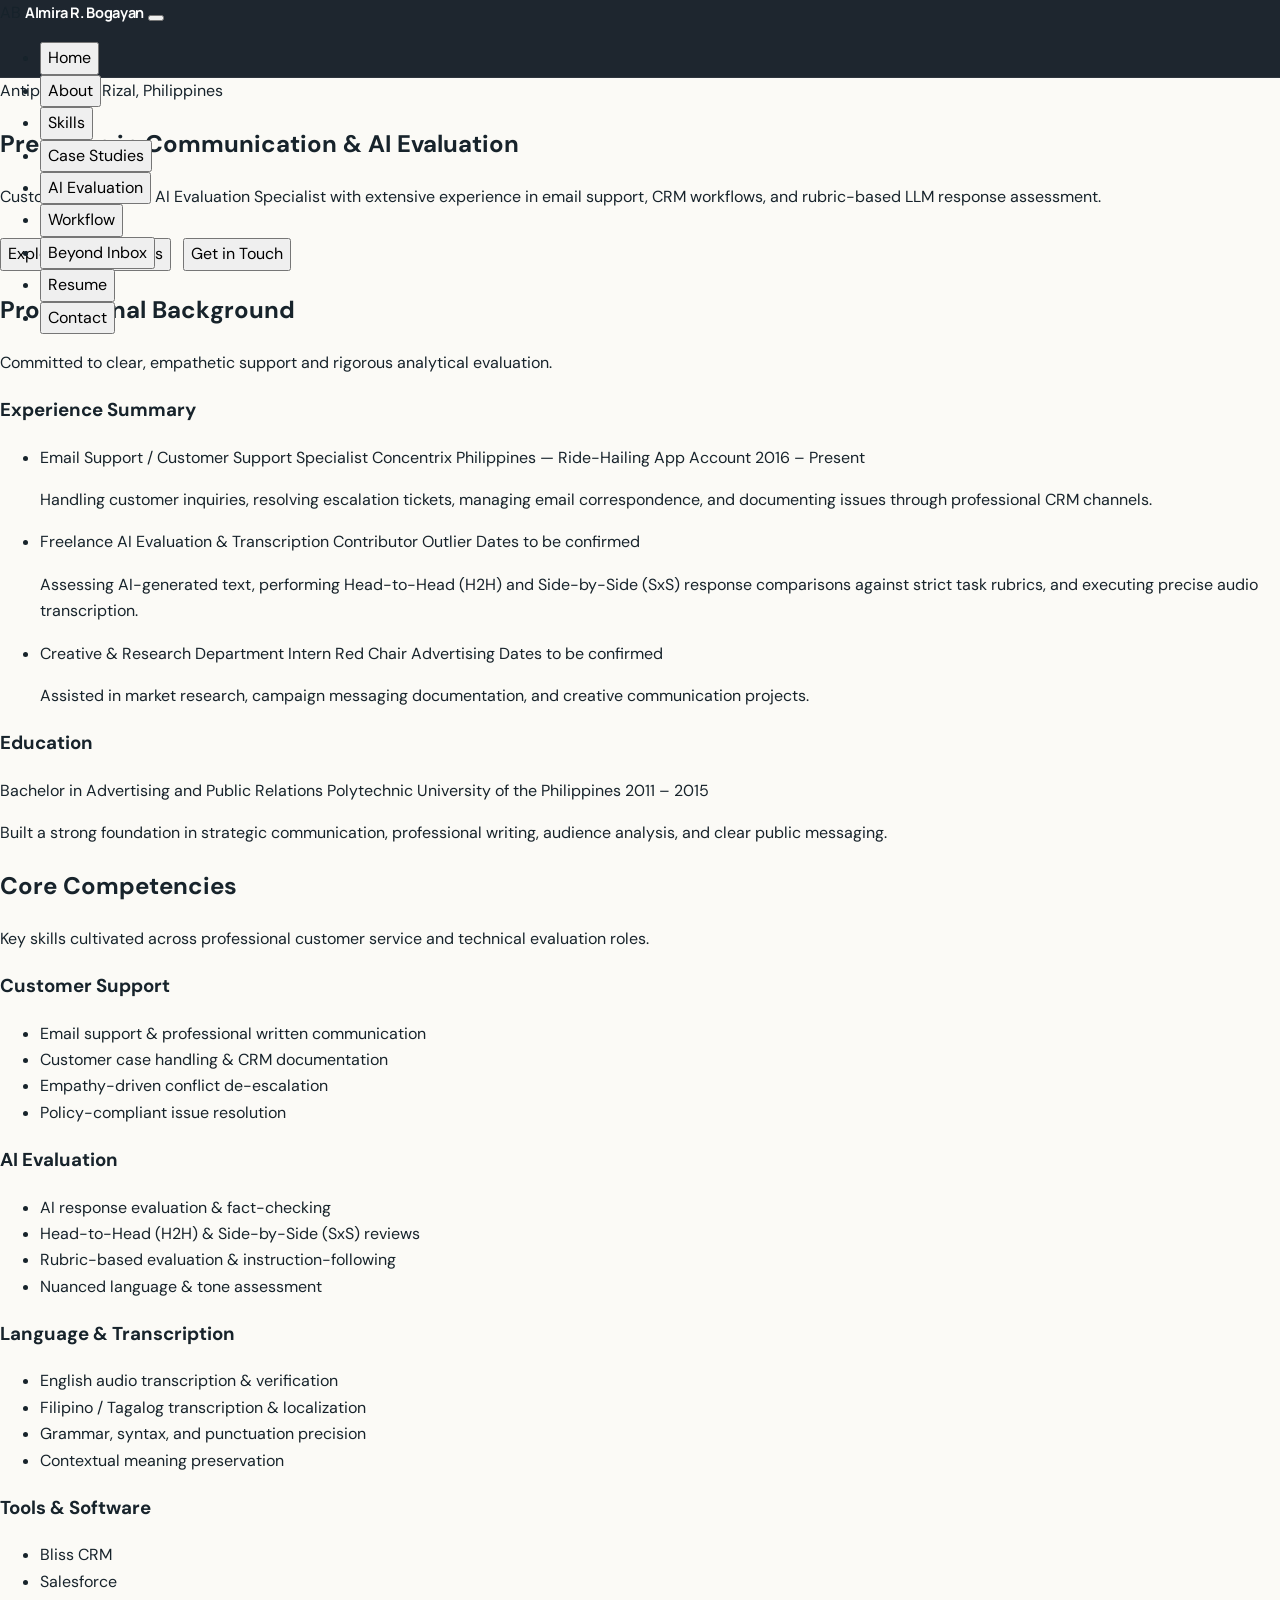
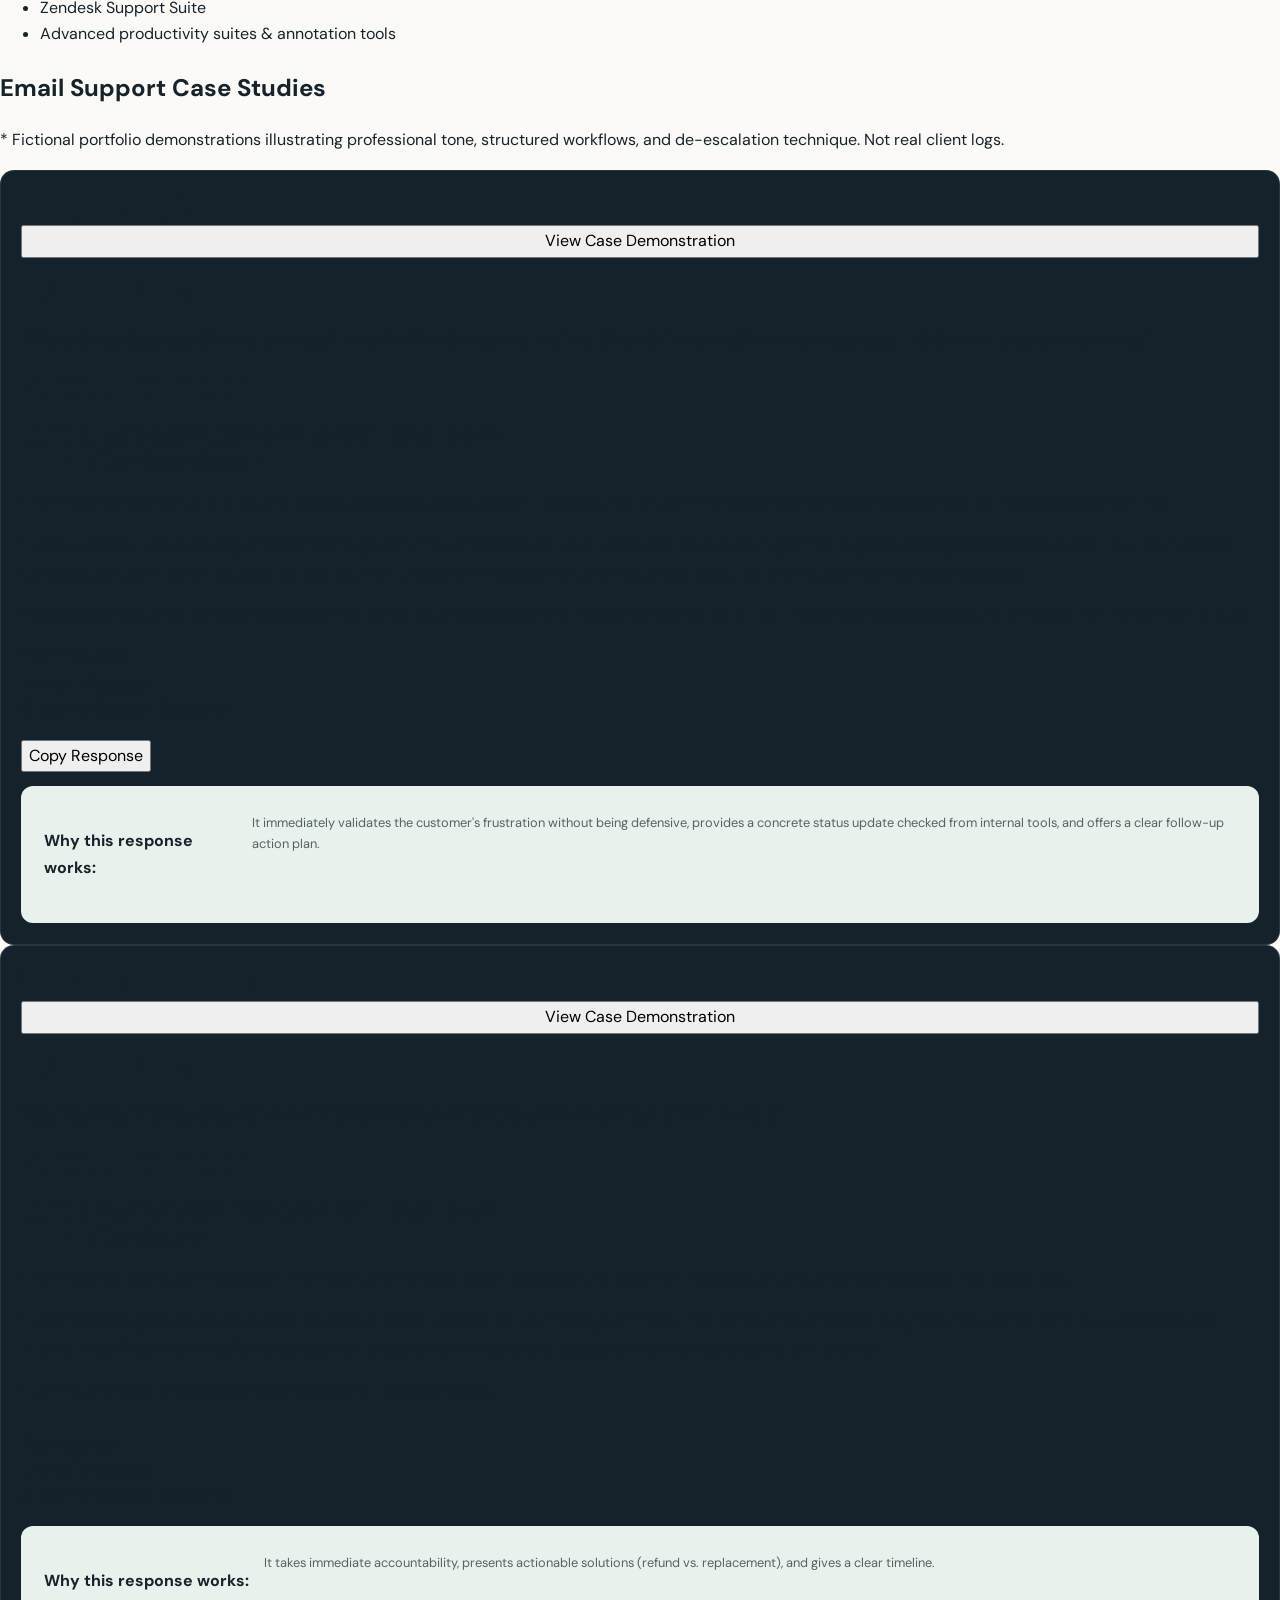
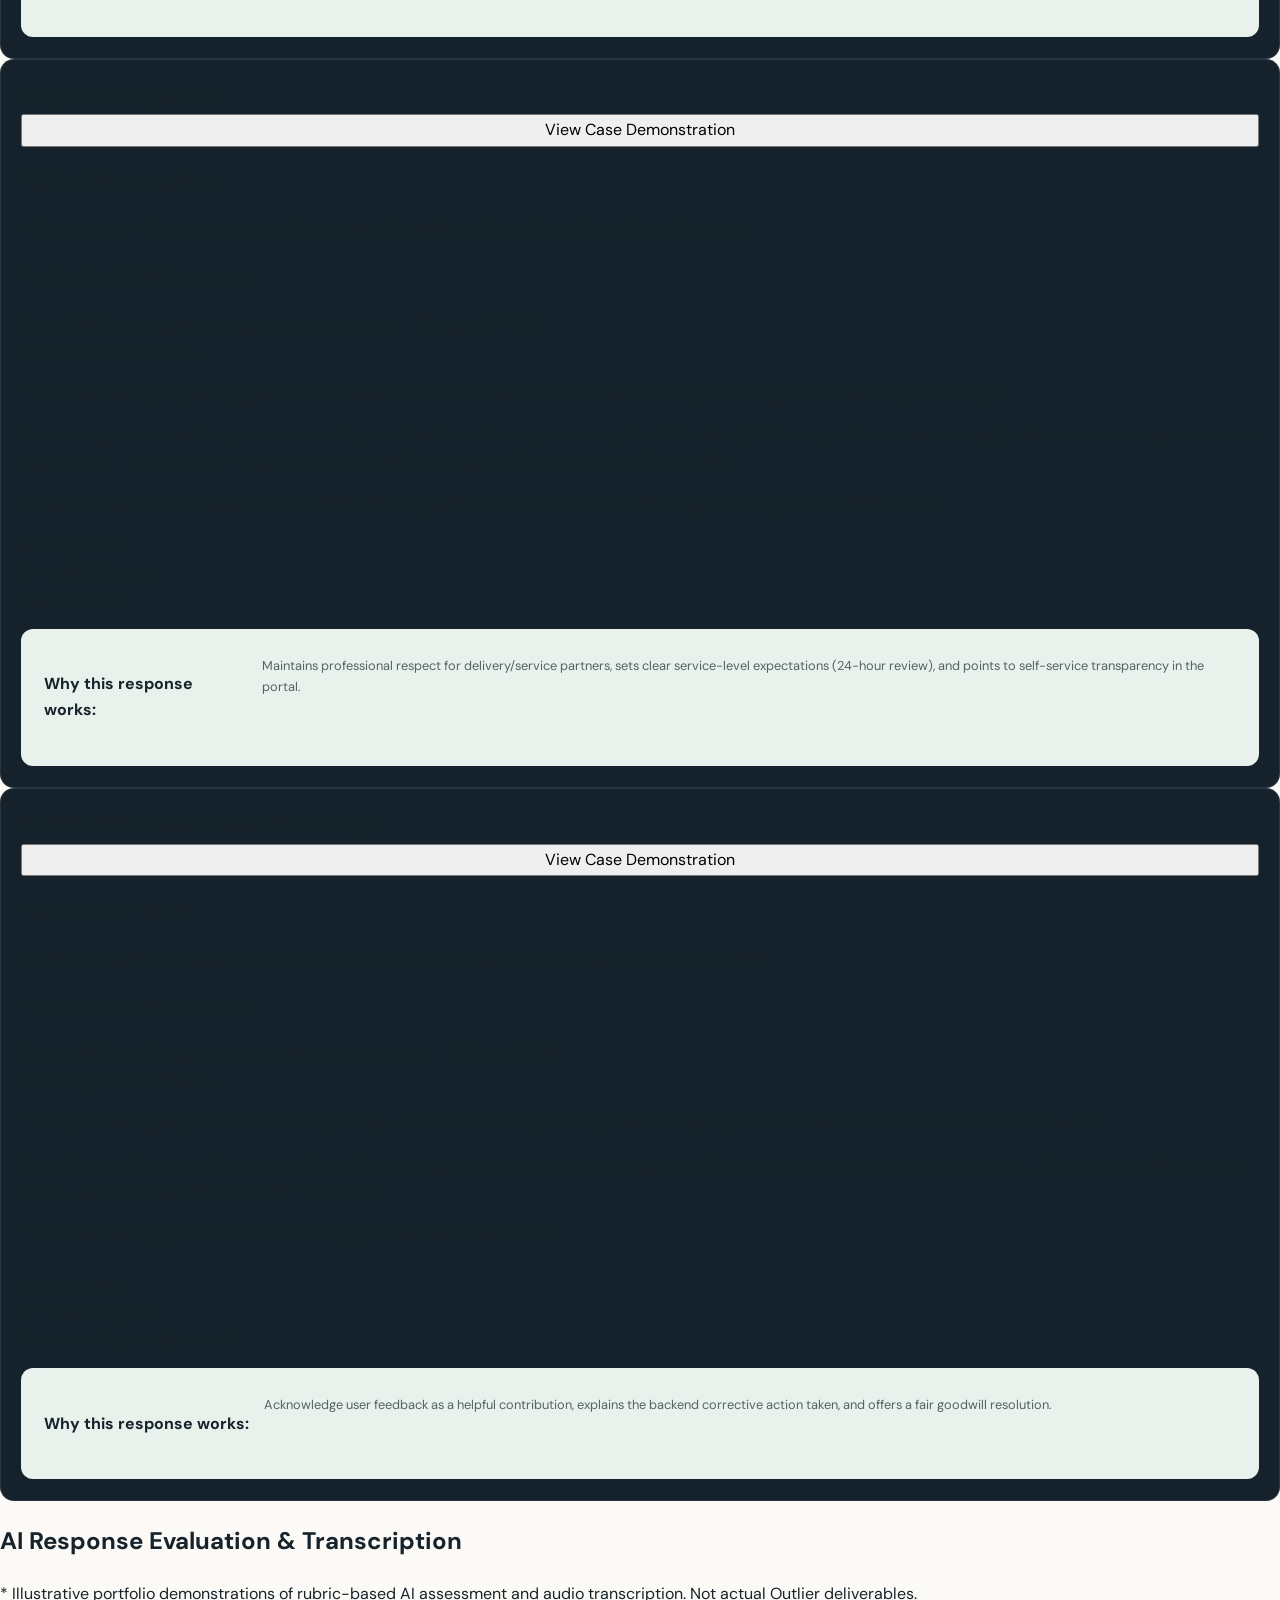
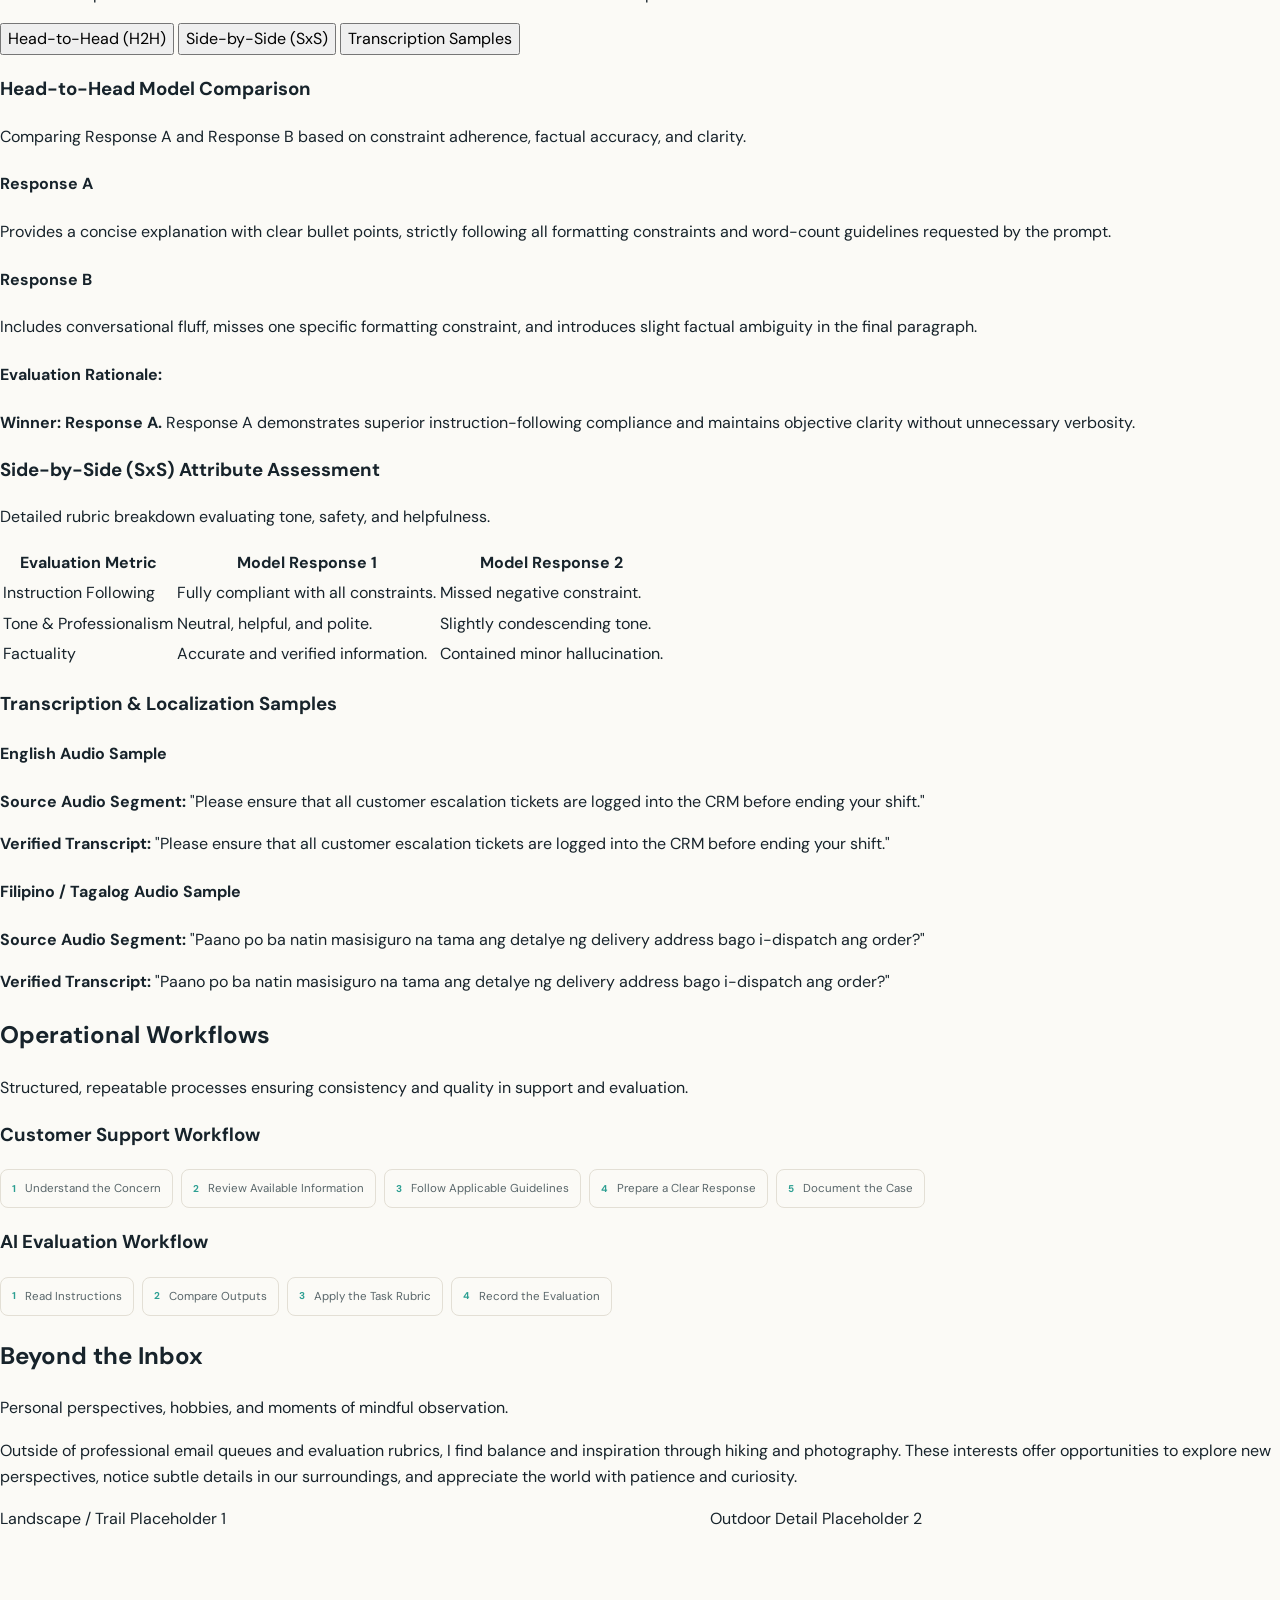
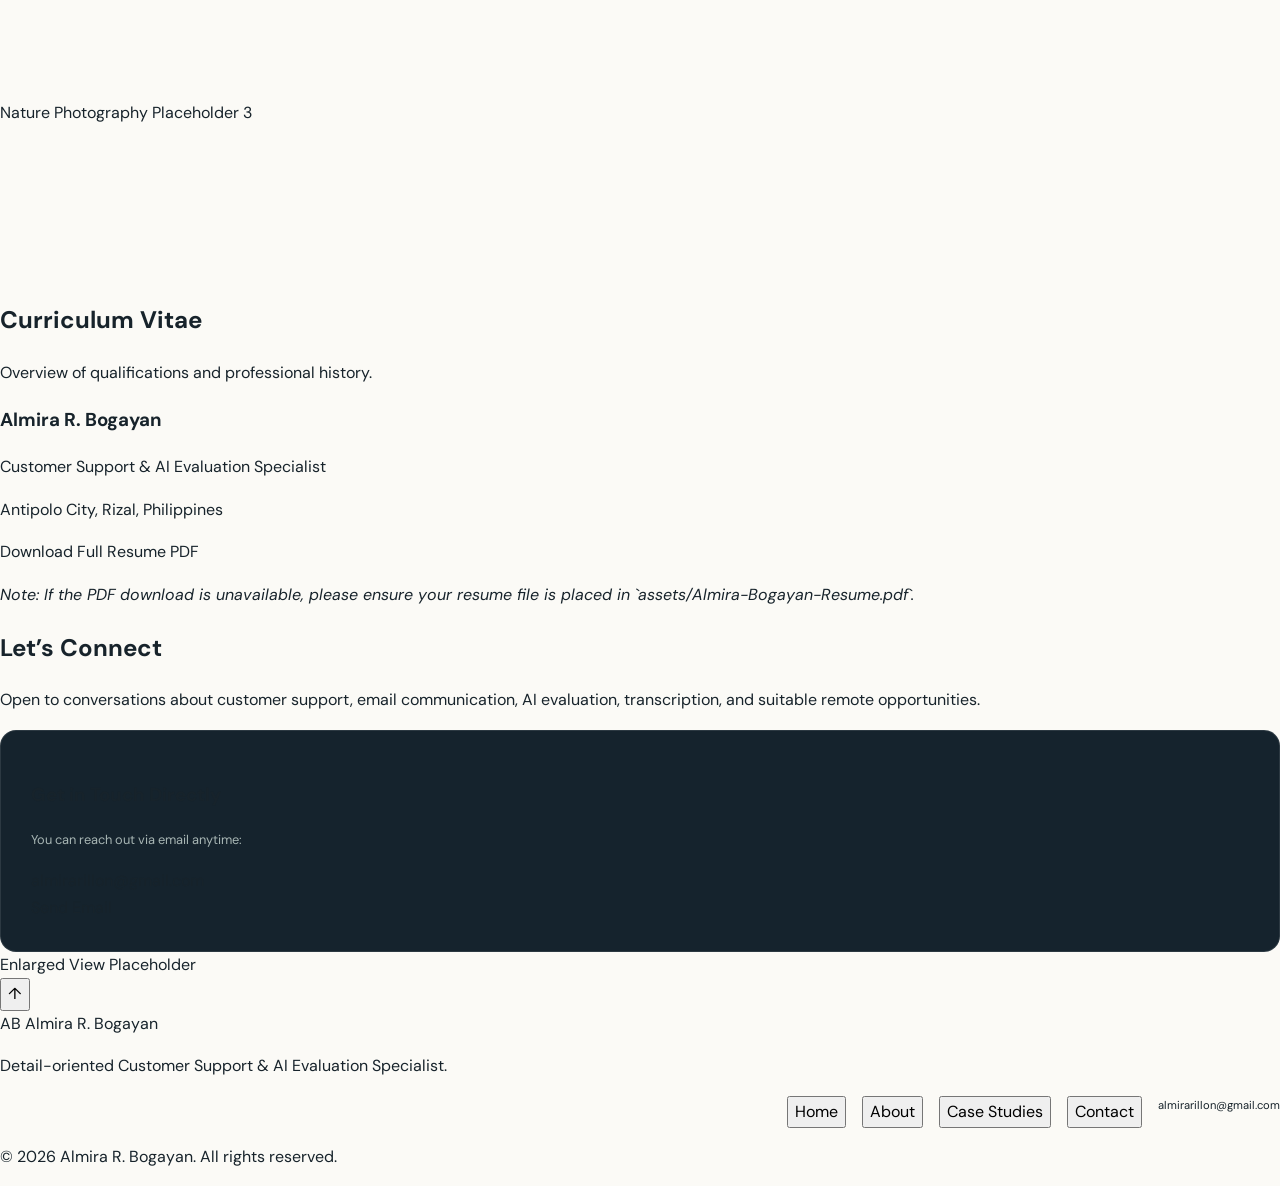
==== commit 3aede770: "v1" ====
--- a/index.html
+++ b/index.html
@@ -1,167 +1,467 @@
-<!doctype html>
+<!DOCTYPE html>
 <html lang="en">
 <head>
-  <meta charset="utf-8">
-  <meta name="viewport" content="width=device-width, initial-scale=1">
-  <meta name="theme-color" content="#101923">
-  <meta name="description" content="Portfolio of Almira R. Bogayan — customer support, AI response evaluation, and English and Filipino/Tagalog transcription.">
-  <meta property="og:title" content="Almira R. Bogayan — Customer Support & AI Evaluation">
-  <meta property="og:description" content="Clear communication. Thoughtful evaluation. Quality-driven digital support.">
-  <meta property="og:type" content="website">
-  <title>Almira R. Bogayan — Customer Support & AI Evaluation</title>
-  <link rel="icon" href="data:image/svg+xml,%3Csvg xmlns='http://www.w3.org/2000/svg' viewBox='0 0 64 64'%3E%3Crect width='64' height='64' rx='16' fill='%23101923'/%3E%3Ctext x='32' y='40' font-family='Arial' font-size='23' font-weight='700' text-anchor='middle' fill='%2378e0d0'%3EAB%3C/text%3E%3C/svg%3E">
-  <link rel="preconnect" href="https://fonts.googleapis.com">
-  <link rel="preconnect" href="https://fonts.gstatic.com" crossorigin>
-  <link href="https://fonts.googleapis.com/css2?family=DM+Sans:wght@400;500;600;700&family=Manrope:wght@400;500;600;700;800&display=swap" rel="stylesheet">
-  <link rel="stylesheet" href="css/style.css">
-  <script defer src="js/script.js"></script>
+    <meta charset="UTF-8">
+    <meta name="viewport" content="width=device-width, initial-scale=1.0">
+    <title>Almira R. Bogayan — Customer Support & AI Evaluation Specialist</title>
+    <meta name="description" content="Professional portfolio of Almira R. Bogayan, specializing in customer support, email communication, and AI response evaluation.">
+    <!-- Google Fonts -->
+    <link rel="preconnect" href="https://fonts.googleapis.com">
+    <link rel="preconnect" href="https://fonts.gstatic.com" crossorigin>
+    <link href="https://fonts.googleapis.com/css2?family=Plus+Jakarta+Sans:wght@400;500;600;700&family=Playfair+Display:ital,wght@0,600;0,700;1,600&display=swap" rel="stylesheet">
+    <!-- Stylesheet -->
+    <link rel="stylesheet" href="css/style.css">
 </head>
 <body>
-  <a class="skip-link" href="#main">Skip to content</a>
-  <header class="site-header" id="top">
-    <nav class="nav shell" aria-label="Main navigation">
-      <a class="brand" href="#home" aria-label="Almira Bogayan home"><span class="brand-mark">AB</span><span class="brand-name">Almira Bogayan<span class="brand-dot">.</span></span></a>
-      <button class="menu-toggle" aria-expanded="false" aria-controls="nav-links" aria-label="Open navigation menu"><span></span><span></span></button>
-      <div class="nav-links" id="nav-links">
-        <a href="#about">About</a><a href="#expertise">Expertise</a><a href="#case-studies">Case studies</a><a href="#ai-work">AI evaluation</a><a href="#beyond-work">Beyond work</a>
-        <a class="nav-cta" href="#contact">Let’s connect <span aria-hidden="true">↗</span></a>
-      </div>
-    </nav>
-  </header>
-
-  <main id="main">
-    <section class="hero section-dark" id="home">
-      <div class="hero-grid shell">
-        <div class="hero-copy reveal">
-          <p class="eyebrow"><span class="eyebrow-line"></span> CUSTOMER SUPPORT · AI EVALUATION</p>
-          <h1>Clear thinking.<br><span class="text-accent">Thoughtful responses.</span></h1>
-          <p class="hero-name">ALMIRA R. BOGAYAN</p>
-          <p class="hero-lead">Customer Support &amp; AI Evaluation Specialist</p>
-          <p class="hero-description">I bring care and consistency to email-based support, AI response evaluation, and English and Filipino/Tagalog transcription—grounded in careful reading, clear writing, and respect for context.</p>
-          <div class="hero-actions"><a class="button button-primary" href="#case-studies">Explore my work <span aria-hidden="true">↘</span></a><a class="button button-quiet" href="#contact">Get in touch <span aria-hidden="true">↗</span></a></div>
-          <div class="hero-tags" aria-label="Areas of experience"><span>Email support</span><span>H2H / SxS evaluation</span><span>English &amp; Filipino</span></div>
+
+    <!-- Skip to main content for accessibility -->
+    <a href="#main-content" class="skip-link">Skip to main content</a>
+
+    <!-- Top Navigation Header -->
+    <header class="site-header">
+        <div class="nav-container">
+            <a href="#hero" class="brand-logo" data-target="hero">
+                <span class="monogram">AB</span>
+                <span class="brand-name">Almira R. Bogayan</span>
+            </a>
+            
+            <button class="mobile-nav-toggle" aria-expanded="false" aria-label="Toggle navigation">
+                <span class="hamburger-line"></span>
+                <span class="hamburger-line"></span>
+                <span class="hamburger-line"></span>
+            </button>
+
+            <nav class="site-nav" aria-label="Main Navigation">
+                <ul>
+                    <li><button class="nav-btn active" data-target="hero">Home</button></li>
+                    <li><button class="nav-btn" data-target="about">About</button></li>
+                    <li><button class="nav-btn" data-target="skills">Skills</button></li>
+                    <li><button class="nav-btn" data-target="case-studies">Case Studies</button></li>
+                    <li><button class="nav-btn" data-target="ai-evaluation">AI Evaluation</button></li>
+                    <li><button class="nav-btn" data-target="workflow">Workflow</button></li>
+                    <li><button class="nav-btn" data-target="beyond-inbox">Beyond Inbox</button></li>
+                    <li><button class="nav-btn" data-target="resume">Resume</button></li>
+                    <li><button class="nav-btn" data-target="contact">Contact</button></li>
+                </ul>
+            </nav>
         </div>
-        <div class="hero-art reveal" aria-label="Abstract illustration of clear communication and evaluation">
-          <div class="orbit orbit-one"></div><div class="orbit orbit-two"></div>
-          <div class="art-label label-top"><span class="status-dot"></span> CONTEXT MATTERS</div>
-          <div class="message-card card-back"><span class="mini-icon">↗</span><span class="skeleton wide"></span><span class="skeleton medium"></span><span class="skeleton short"></span></div>
-          <div class="message-card card-front"><div class="card-heading"><span class="bubble-icon">✳</span><span>Response review</span><span class="card-check">✓</span></div><div class="response-lines"><i></i><i></i><i></i></div><div class="review-chip">Clear · Relevant · Considered</div></div>
-          <div class="art-note"><span class="note-symbol">✦</span><span>Every detail<br>has a purpose.</span></div>
-          <div class="art-grid" aria-hidden="true"></div>
+    </header>
+
+    <!-- Main Content Area (Single Page View Controller) -->
+    <main id="main-content" class="main-content-wrapper">
+
+        <!-- 1. HERO SECTION -->
+        <section id="hero" class="page-section active-section">
+            <div class="hero-container">
+                <div class="hero-badge">Antipolo City, Rizal, Philippines</div>
+                <h1 class="hero-title">Precision in Communication & AI Evaluation</h1>
+                <p class="hero-subtitle">Customer Support & AI Evaluation Specialist with extensive experience in email support, CRM workflows, and rubric-based LLM response assessment.</p>
+                <div class="hero-actions">
+                    <button class="btn btn-primary" data-target="case-studies">Explore Case Studies</button>
+                    <button class="btn btn-secondary" data-target="contact">Get in Touch</button>
+                </div>
+            </div>
+        </section>
+
+        <!-- 2. ABOUT SECTION -->
+        <section id="about" class="page-section">
+            <div class="section-header">
+                <h2>Professional Background</h2>
+                <p>Committed to clear, empathetic support and rigorous analytical evaluation.</p>
+            </div>
+            <div class="about-grid">
+                <div class="about-card">
+                    <h3>Experience Summary</h3>
+                    <ul class="timeline-list">
+                        <li>
+                            <span class="role-title">Email Support / Customer Support Specialist</span>
+                            <span class="company-name">Concentrix Philippines — Ride-Hailing App Account</span>
+                            <span class="tenure">2016 – Present</span>
+                            <p>Handling customer inquiries, resolving escalation tickets, managing email correspondence, and documenting issues through professional CRM channels.</p>
+                        </li>
+                        <li>
+                            <span class="role-title">Freelance AI Evaluation & Transcription Contributor</span>
+                            <span class="company-name">Outlier</span>
+                            <span class="tenure">Dates to be confirmed</span>
+                            <p>Assessing AI-generated text, performing Head-to-Head (H2H) and Side-by-Side (SxS) response comparisons against strict task rubrics, and executing precise audio transcription.</p>
+                        </li>
+                        <li>
+                            <span class="role-title">Creative & Research Department Intern</span>
+                            <span class="company-name">Red Chair Advertising</span>
+                            <span class="tenure">Dates to be confirmed</span>
+                            <p>Assisted in market research, campaign messaging documentation, and creative communication projects.</p>
+                        </li>
+                    </ul>
+                </div>
+                <div class="about-card">
+                    <h3>Education</h3>
+                    <div class="education-block">
+                        <span class="degree">Bachelor in Advertising and Public Relations</span>
+                        <span class="institution">Polytechnic University of the Philippines</span>
+                        <span class="tenure">2011 – 2015</span>
+                        <p>Built a strong foundation in strategic communication, professional writing, audience analysis, and clear public messaging.</p>
+                    </div>
+                </div>
+            </div>
+        </section>
+
+        <!-- 3. SKILLS SECTION -->
+        <section id="skills" class="page-section">
+            <div class="section-header">
+                <h2>Core Competencies</h2>
+                <p>Key skills cultivated across professional customer service and technical evaluation roles.</p>
+            </div>
+            <div class="skills-grid">
+                <div class="skill-category-card">
+                    <h3>Customer Support</h3>
+                    <ul>
+                        <li>Email support & professional written communication</li>
+                        <li>Customer case handling & CRM documentation</li>
+                        <li>Empathy-driven conflict de-escalation</li>
+                        <li>Policy-compliant issue resolution</li>
+                    </ul>
+                </div>
+                <div class="skill-category-card">
+                    <h3>AI Evaluation</h3>
+                    <ul>
+                        <li>AI response evaluation & fact-checking</li>
+                        <li>Head-to-Head (H2H) & Side-by-Side (SxS) reviews</li>
+                        <li>Rubric-based evaluation & instruction-following</li>
+                        <li>Nuanced language & tone assessment</li>
+                    </ul>
+                </div>
+                <div class="skill-category-card">
+                    <h3>Language & Transcription</h3>
+                    <ul>
+                        <li>English audio transcription & verification</li>
+                        <li>Filipino / Tagalog transcription & localization</li>
+                        <li>Grammar, syntax, and punctuation precision</li>
+                        <li>Contextual meaning preservation</li>
+                    </ul>
+                </div>
+                <div class="skill-category-card">
+                    <h3>Tools & Software</h3>
+                    <ul>
+                        <li>Bliss CRM</li>
+                        <li>Salesforce</li>
+                        <li>Zendesk Support Suite</li>
+                        <li>Advanced productivity suites & annotation tools</li>
+                    </ul>
+                </div>
+            </div>
+        </section>
+
+        <!-- 4. EMAIL SUPPORT CASE STUDIES -->
+        <section id="case-studies" class="page-section">
+            <div class="section-header">
+                <h2>Email Support Case Studies</h2>
+                <p class="disclaimer-note">* Fictional portfolio demonstrations illustrating professional tone, structured workflows, and de-escalation technique. Not real client logs.</p>
+            </div>
+            <div class="case-studies-container">
+                <!-- Case 1 -->
+                <article class="case-card">
+                    <h3>1. Delayed Delivery & Concern</h3>
+                    <button class="expand-case-btn" aria-expanded="false">View Case Demonstration</button>
+                    <div class="case-content">
+                        <div class="case-section-box">
+                            <h4>Fictional User Inquiry:</h4>
+                            <p><em>"Where is my ride/order? It was supposed to arrive 30 minutes ago, and the driver isn't responding to my messages. This is completely unacceptable!"</em></p>
+                        </div>
+                        <div class="case-section-box">
+                            <h4>Professional Email Response:</h4>
+                            <p><strong>Subject:</strong> Update regarding your recent delivery — Case #84920<br>
+                            <strong>Greeting:</strong> Dear Valued Customer,</p>
+                            <p>Thank you for reaching out to us, and please accept our apologies for the delay and the communication difficulty you experienced with your delivery partner.</p>
+                            <p>I have checked the status of your order in our system. Due to unexpected local traffic congestion along your route, your delivery experienced a brief hold-up. However, our dispatch team has re-established contact with the driver, who is currently en route and less than 5 minutes away from your location.</p>
+                            <p>We appreciate your patience while we work to get your items to you safely. Please reply directly to this thread if your delivery does not arrive within the next 10 minutes.</p>
+                            <p>Warm regards,<br>Almira R. Bogayan<br>Customer Support Specialist</p>
+                        </div>
+                        <button class="copy-btn" data-clipboard-target="#case1-resp">Copy Response</button>
+                        <div class="case-section-box rationale">
+                            <h4>Why this response works:</h4>
+                            <p>It immediately validates the customer's frustration without being defensive, provides a concrete status update checked from internal tools, and offers a clear follow-up action plan.</p>
+                        </div>
+                    </div>
+                </article>
+
+                <!-- Case 2 -->
+                <article class="case-card">
+                    <h3>2. Missing or Incorrect Order Items</h3>
+                    <button class="expand-case-btn" aria-expanded="false">View Case Demonstration</button>
+                    <div class="case-content">
+                        <div class="case-section-box">
+                            <h4>Fictional User Inquiry:</h4>
+                            <p><em>"I just received my package, but one of the main items I ordered is completely missing from the bag!"</em></p>
+                        </div>
+                        <div class="case-section-box">
+                            <h4>Professional Email Response:</h4>
+                            <p><strong>Subject:</strong> Resolution for your missing order item — Order #99321<br>
+                            <strong>Greeting:</strong> Dear Customer,</p>
+                            <p>Thank you for letting us know about the missing item in your recent delivery. I am sorry for the oversight and any inconvenience this has caused.</p>
+                            <p>I have reviewed your order details and initiated a priority refund for the missing item, which will reflect in your original payment method within 3 to 5 business days. Alternatively, if you would prefer a replacement dispatched immediately, please let me know by replying to this email.</p>
+                            <p>Thank you for your understanding as we ensure this is corrected.<br><br>Best regards,<br>Almira R. Bogayan<br>Customer Support Specialist</p>
+                        </div>
+                        <div class="case-section-box rationale">
+                            <h4>Why this response works:</h4>
+                            <p>It takes immediate accountability, presents actionable solutions (refund vs. replacement), and gives a clear timeline.</p>
+                        </div>
+                    </div>
+                </article>
+
+                <!-- Case 3 -->
+                <article class="case-card">
+                    <h3>3. Payout Discrepancies</h3>
+                    <button class="expand-case-btn" aria-expanded="false">View Case Demonstration</button>
+                    <div class="case-content">
+                        <div class="case-section-box">
+                            <h4>Fictional Partner Inquiry:</h4>
+                            <p><em>"My weekly earnings payout seems incorrect. It's lower than the total trips I completed last week."</em></p>
+                        </div>
+                        <div class="case-section-box">
+                            <h4>Professional Email Response:</h4>
+                            <p><strong>Subject:</strong> Review of your weekly earnings statement — Account #55210<br>
+                            <strong>Greeting:</strong> Hello Partner,</p>
+                            <p>Thank you for bringing your payout concern to our attention. We want to ensure your earnings accurately reflect your completed trips.</p>
+                            <p>I have sent your account ledger for a secondary audit with our finance processing team. Standard platform adjustments—such as applicable service fees or promotional adjustments—are itemized in your partner portal dashboard under the 'Earnings Breakdown' tab.</p>
+                            <p>We will conclude our review within 24 hours and email you a detailed itemized breakdown of your weekly earnings statement.</p>
+                            <p>Best regards,<br>Almira R. Bogayan<br>Support Team</p>
+                        </div>
+                        <div class="case-section-box rationale">
+                            <h4>Why this response works:</h4>
+                            <p>Maintains professional respect for delivery/service partners, sets clear service-level expectations (24-hour review), and points to self-service transparency in the portal.</p>
+                        </div>
+                    </div>
+                </article>
+
+                <!-- Case 4 -->
+                <article class="case-card">
+                    <h3>4. Incorrect or Unavailable Business Listings</h3>
+                    <button class="expand-case-btn" aria-expanded="false">View Case Demonstration</button>
+                    <div class="case-content">
+                        <div class="case-section-box">
+                            <h4>Fictional User Inquiry:</h4>
+                            <p><em>"The restaurant listed on the app as open was actually closed when I arrived to pick up my order."</em></p>
+                        </div>
+                        <div class="case-section-box">
+                            <h4>Professional Email Response:</h4>
+                            <p><strong>Subject:</strong> Regarding your recent restaurant listing report — Ticket #77124<br>
+                            <strong>Greeting:</strong> Dear Customer,</p>
+                            <p>Thank you for notifying us about the discrepancy with the merchant's operating hours. We apologize for the wasted trip and frustration this caused.</p>
+                            <p>I have flagged this listing for an immediate update with our catalog team to ensure our app reflects accurate store statuses. Furthermore, I have processed a courtesy credit to your account wallet for your next order.</p>
+                            <p>Thank you for helping us maintain accurate app data for our community.<br><br>Warm regards,<br>Almira R. Bogayan<br>Customer Support Specialist</p>
+                        </div>
+                        <div class="case-section-box rationale">
+                            <h4>Why this response works:</h4>
+                            <p>Acknowledge user feedback as a helpful contribution, explains the backend corrective action taken, and offers a fair goodwill resolution.</p>
+                        </div>
+                    </div>
+                </article>
+            </div>
+        </section>
+
+        <!-- 5. AI EVALUATION SECTION -->
+        <section id="ai-evaluation" class="page-section">
+            <div class="section-header">
+                <h2>AI Response Evaluation & Transcription</h2>
+                <p class="disclaimer-note">* Illustrative portfolio demonstrations of rubric-based AI assessment and audio transcription. Not actual Outlier deliverables.</p>
+            </div>
+            
+            <!-- Tabs for AI Evaluation sub-sections -->
+            <div class="eval-tabs">
+                <button class="tab-btn active" data-tab="h2h-tab">Head-to-Head (H2H)</button>
+                <button class="tab-btn" data-tab="sxs-tab">Side-by-Side (SxS)</button>
+                <button class="tab-btn" data-tab="trans-tab">Transcription Samples</button>
+            </div>
+
+            <!-- H2H Tab Content -->
+            <div id="h2h-tab" class="eval-tab-content active">
+                <h3>Head-to-Head Model Comparison</h3>
+                <p>Comparing Response A and Response B based on constraint adherence, factual accuracy, and clarity.</p>
+                <div class="comparison-grid">
+                    <div class="comp-box">
+                        <h4>Response A</h4>
+                        <p>Provides a concise explanation with clear bullet points, strictly following all formatting constraints and word-count guidelines requested by the prompt.</p>
+                    </div>
+                    <div class="comp-box">
+                        <h4>Response B</h4>
+                        <p>Includes conversational fluff, misses one specific formatting constraint, and introduces slight factual ambiguity in the final paragraph.</p>
+                    </div>
+                </div>
+                <div class="rationale-box">
+                    <h4>Evaluation Rationale:</h4>
+                    <p><strong>Winner: Response A.</strong> Response A demonstrates superior instruction-following compliance and maintains objective clarity without unnecessary verbosity.</p>
+                </div>
+            </div>
+
+            <!-- SxS Tab Content -->
+            <div id="sxs-tab" class="eval-tab-content">
+                <h3>Side-by-Side (SxS) Attribute Assessment</h3>
+                <p>Detailed rubric breakdown evaluating tone, safety, and helpfulness.</p>
+                <div class="table-wrapper">
+                    <table class="rubric-table">
+                        <thead>
+                            <tr>
+                                <th>Evaluation Metric</th>
+                                <th>Model Response 1</th>
+                                <th>Model Response 2</th>
+                            </tr>
+                        </thead>
+                        <tbody>
+                            <tr>
+                                <td>Instruction Following</td>
+                                <td>Fully compliant with all constraints.</td>
+                                <td>Missed negative constraint.</td>
+                            </tr>
+                            <tr>
+                                <td>Tone & Professionalism</td>
+                                <td>Neutral, helpful, and polite.</td>
+                                <td>Slightly condescending tone.</td>
+                            </tr>
+                            <tr>
+                                <td>Factuality</td>
+                                <td>Accurate and verified information.</td>
+                                <td>Contained minor hallucination.</td>
+                            </tr>
+                        </tbody>
+                    </table>
+                </div>
+            </div>
+
+            <!-- Transcription Tab Content -->
+            <div id="trans-tab" class="eval-tab-content">
+                <h3>Transcription & Localization Samples</h3>
+                <div class="transcription-samples">
+                    <div class="trans-card">
+                        <h4>English Audio Sample</h4>
+                        <p class="source-text"><strong>Source Audio Segment:</strong> "Please ensure that all customer escalation tickets are logged into the CRM before ending your shift."</p>
+                        <p class="output-text"><strong>Verified Transcript:</strong> "Please ensure that all customer escalation tickets are logged into the CRM before ending your shift."</p>
+                    </div>
+                    <div class="trans-card">
+                        <h4>Filipino / Tagalog Audio Sample</h4>
+                        <p class="source-text"><strong>Source Audio Segment:</strong> "Paano po ba natin masisiguro na tama ang detalye ng delivery address bago i-dispatch ang order?"</p>
+                        <p class="output-text"><strong>Verified Transcript:</strong> "Paano po ba natin masisiguro na tama ang detalye ng delivery address bago i-dispatch ang order?"</p>
+                    </div>
+                </div>
+            </div>
+        </section>
+
+        <!-- 6. WORKFLOW SECTION -->
+        <section id="workflow" class="page-section">
+            <div class="section-header">
+                <h2>Operational Workflows</h2>
+                <p>Structured, repeatable processes ensuring consistency and quality in support and evaluation.</p>
+            </div>
+            <div class="workflow-grid">
+                <div class="workflow-card">
+                    <h3>Customer Support Workflow</h3>
+                    <ol class="workflow-steps">
+                        <li><span>1</span> Understand the Concern</li>
+                        <li><span>2</span> Review Available Information</li>
+                        <li><span>3</span> Follow Applicable Guidelines</li>
+                        <li><span>4</span> Prepare a Clear Response</li>
+                        <li><span>5</span> Document the Case</li>
+                    </ol>
+                </div>
+                <div class="workflow-card">
+                    <h3>AI Evaluation Workflow</h3>
+                    <ol class="workflow-steps">
+                        <li><span>1</span> Read Instructions</li>
+                        <li><span>2</span> Compare Outputs</li>
+                        <li><span>3</span> Apply the Task Rubric</li>
+                        <li><span>4</span> Record the Evaluation</li>
+                    </ol>
+                </div>
+            </div>
+        </section>
+
+        <!-- 7. BEYOND THE INBOX SECTION -->
+        <section id="beyond-inbox" class="page-section">
+            <div class="section-header">
+                <h2>Beyond the Inbox</h2>
+                <p>Personal perspectives, hobbies, and moments of mindful observation.</p>
+            </div>
+            <div class="hobby-intro">
+                <p>Outside of professional email queues and evaluation rubrics, I find balance and inspiration through hiking and photography. These interests offer opportunities to explore new perspectives, notice subtle details in our surroundings, and appreciate the world with patience and curiosity.</p>
+            </div>
+            <div class="photo-gallery">
+                <div class="photo-slot" tabindex="0" role="button" aria-label="Open image placeholder 1 in lightbox">
+                    <div class="placeholder-img-content">Landscape / Trail Placeholder 1</div>
+                </div>
+                <div class="photo-slot" tabindex="0" role="button" aria-label="Open image placeholder 2 in lightbox">
+                    <div class="placeholder-img-content">Outdoor Detail Placeholder 2</div>
+                </div>
+                <div class="photo-slot" tabindex="0" role="button" aria-label="Open image placeholder 3 in lightbox">
+                    <div class="placeholder-img-content">Nature Photography Placeholder 3</div>
+                </div>
+            </div>
+        </section>
+
+        <!-- 8. RESUME SECTION -->
+        <section id="resume" class="page-section">
+            <div class="section-header">
+                <h2>Curriculum Vitae</h2>
+                <p>Overview of qualifications and professional history.</p>
+            </div>
+            <div class="resume-card-preview">
+                <h3>Almira R. Bogayan</h3>
+                <p class="resume-headline">Customer Support & AI Evaluation Specialist</p>
+                <p class="resume-loc">Antipolo City, Rizal, Philippines</p>
+                <div class="resume-actions">
+                    <a href="assets/Almira-Bogayan-Resume.pdf" class="btn btn-primary" download>Download Full Resume PDF</a>
+                </div>
+                <p class="resume-instruction-note"><em>Note: If the PDF download is unavailable, please ensure your resume file is placed in `assets/Almira-Bogayan-Resume.pdf`.</em></p>
+            </div>
+        </section>
+
+        <!-- 9. CONTACT SECTION -->
+        <section id="contact" class="page-section">
+            <div class="section-header">
+                <h2>Let’s Connect</h2>
+                <p>Open to conversations about customer support, email communication, AI evaluation, transcription, and suitable remote opportunities.</p>
+            </div>
+            <div class="contact-card">
+                <h3>Get in Touch Directly</h3>
+                <p>You can reach out via email anytime:</p>
+                <a href="mailto:almirarillon@gmail.com" class="contact-email-link">almirarillon@gmail.com</a>
+                <div class="contact-action">
+                    <a href="mailto:almirarillon@gmail.com" class="btn btn-primary">Send Email</a>
+                </div>
+            </div>
+        </section>
+
+    </main>
+
+    <!-- Lightbox Modal -->
+    <div id="lightbox" class="lightbox-modal" aria-hidden="true">
+        <button class="lightbox-close" aria-label="Close lightbox">&times;</button>
+        <div class="lightbox-content">
+            <div class="lightbox-placeholder-view">Enlarged View Placeholder</div>
         </div>
-      </div>
-      <div class="hero-bottom shell"><span>BASED IN ANTIPOLO, PHILIPPINES</span><span class="scroll-cue"><span></span> SCROLL TO EXPLORE</span><span>REMOTE-READY · DETAIL-ORIENTED</span></div>
-    </section>
-
-    <section class="intro section-light section-pad" id="about">
-      <div class="shell intro-layout">
-        <div class="section-kicker reveal"><span>01 / ABOUT</span><span class="kicker-line"></span></div>
-        <div class="intro-main reveal">
-          <h2>Professional by experience.<br><span class="muted-heading">Detail-oriented by nature.</span></h2>
-          <div class="intro-columns"><p>My work sits at the intersection of thoughtful communication and careful evaluation. In customer support, I review concerns, interpret information, and prepare clear email responses while keeping case documentation organized.</p><p>In freelance AI evaluation and transcription, I follow project-specific instructions, compare generated responses against supplied criteria, and work with English and Filipino/Tagalog language tasks where assigned. I hold a Bachelor in Advertising and Public Relations from the Polytechnic University of the Philippines.</p></div>
-          <div class="principles"><div><span class="principle-number">01</span><strong>Read with care</strong><p>Understand the concern and context before responding.</p></div><div><span class="principle-number">02</span><strong>Follow the brief</strong><p>Apply the right instructions and criteria to the task.</p></div><div><span class="principle-number">03</span><strong>Write with clarity</strong><p>Make information useful, respectful, and easy to follow.</p></div></div>
+    </div>
+
+    <!-- Back to Top Button -->
+    <button id="back-to-top" aria-label="Back to top">↑</button>
+
+    <!-- Footer -->
+    <footer class="site-footer">
+        <div class="footer-container">
+            <div class="footer-brand">
+                <span class="monogram-sm">AB</span>
+                <span>Almira R. Bogayan</span>
+            </div>
+            <p class="footer-tagline">Detail-oriented Customer Support & AI Evaluation Specialist.</p>
+            <div class="footer-links">
+                <button class="footer-nav-btn" data-target="hero">Home</button>
+                <button class="footer-nav-btn" data-target="about">About</button>
+                <button class="footer-nav-btn" data-target="case-studies">Case Studies</button>
+                <button class="footer-nav-btn" data-target="contact">Contact</button>
+                <a href="mailto:almirarillon@gmail.com">almirarillon@gmail.com</a>
+            </div>
+            <p class="copyright">&copy; <span id="current-year">2026</span> Almira R. Bogayan. All rights reserved.</p>
         </div>
-      </div>
-      <div class="shell timeline-wrap reveal"><p class="micro-label">A SNAPSHOT OF MY JOURNEY</p><div class="timeline">
-        <div class="timeline-item"><span class="timeline-year">2011 — 2015</span><span class="timeline-dot"></span><div><h3>Polytechnic University of the Philippines</h3><p>Bachelor in Advertising and Public Relations</p></div></div>
-        <div class="timeline-item"><span class="timeline-year">2016 — Present</span><span class="timeline-dot"></span><div><h3>Concentrix Philippines</h3><p>Email Support / Customer Support · Ride-hailing app account</p></div></div>
-        <div class="timeline-item"><span class="timeline-year">Project-based</span><span class="timeline-dot"></span><div><h3>Outlier</h3><p>AI evaluation and audio transcription contributor</p><span class="timeline-note">Dates to confirm</span></div></div>
-        <div class="timeline-item"><span class="timeline-year">Internship</span><span class="timeline-dot"></span><div><h3>Red Chair Advertising</h3><p>Creative and Research Department</p><span class="timeline-note">Dates and duties to confirm</span></div></div>
-      </div></div>
-    </section>
-
-    <section class="expertise section-cream section-pad" id="expertise">
-      <div class="shell">
-        <div class="section-heading reveal"><div class="section-kicker"><span>02 / EXPERTISE</span><span class="kicker-line"></span></div><h2>Skills built around<br><span class="muted-heading">the details that matter.</span></h2><p class="section-summary">A practical mix of communication, evaluation, language, and digital workflow skills.</p></div>
-        <div class="skill-grid">
-          <article class="skill-card reveal"><div class="skill-top"><span class="skill-icon">↗</span><span class="card-index">01</span></div><h3>Customer support &amp; email communication</h3><p>Clear, professional written communication focused on understanding concerns and guiding the next step.</p><div class="skill-tags"><span>Email support</span><span>Case handling</span><span>Issue analysis</span><span>CRM documentation</span><span>Time management</span></div></article>
-          <article class="skill-card reveal"><div class="skill-top"><span class="skill-icon">◎</span><span class="card-index">02</span></div><h3>AI response evaluation</h3><p>Comparing generated responses and applying the task-specific rubric rather than relying on guesswork.</p><div class="skill-tags"><span>H2H / SxS</span><span>Response ranking</span><span>Rubric-based review</span><span>Instruction-following</span><span>Relevance &amp; helpfulness</span></div></article>
-          <article class="skill-card reveal"><div class="skill-top"><span class="skill-icon">Aa</span><span class="card-index">03</span></div><h3>Audio transcription &amp; language</h3><p>Transcription work in English and Filipino/Tagalog where assigned, with attention to language and context.</p><div class="skill-tags"><span>English transcription</span><span>Filipino / Tagalog</span><span>Listening comprehension</span><span>Context awareness</span></div></article>
-          <article class="skill-card reveal"><div class="skill-top"><span class="skill-icon">▦</span><span class="card-index">04</span></div><h3>CRM &amp; digital tools</h3><p>Experience using support systems and digital tools in assigned workflows and remote work settings.</p><div class="skill-tags"><span>Bliss</span><span>Salesforce</span><span>Zendesk</span><span>Digital image editing</span></div></article>
-        </div>
-        <div class="definition-strip reveal"><div><span class="definition-label">H2H</span><p><strong>Head-to-Head</strong> — comparing two AI responses and choosing the one that better meets the applicable criteria.</p></div><div><span class="definition-label">SxS</span><p><strong>Side-by-Side</strong> — reviewing responses alongside each other using the instructions and rubric provided for that task.</p></div></div>
-      </div>
-    </section>
-
-    <section class="case-studies section-dark section-pad" id="case-studies">
-      <div class="shell">
-        <div class="section-kicker reveal"><span>03 / SELECTED WORK</span><span class="kicker-line"></span></div>
-        <div class="case-intro reveal"><div><p class="eyebrow">WRITING &amp; CASE HANDLING</p><h2>Calm, clear communication<br><span class="text-accent">when it counts.</span></h2></div><p>These fictional scenarios demonstrate how I approach professional support writing: acknowledge the concern, avoid assumptions, and make the next step clear.</p></div>
-        <div class="simulation-notice"><span class="notice-icon">i</span><p><strong>Simulated Case Studies — Fictional Scenarios for Demonstration</strong><br>These examples are independently created portfolio demonstrations. They are not actual customer conversations, proprietary company communications, or representations of specific cases handled by Almira. Merchant examples are illustrative and do not imply documented merchant-account experience.</p></div>
-        <div class="case-grid">
-          <article class="case-card reveal"><div class="case-meta"><span>CASE 01</span><span class="case-type">DELIVERY UPDATE</span></div><div class="case-symbol">↗</div><h3>A delayed delivery</h3><p>A restaurant is worried about a delayed order and asks for an immediate update.</p><div class="case-skills"><span>Empathy</span><span>Expectation setting</span></div><button class="text-button case-open" data-case="delay" aria-haspopup="dialog">Read case study <span>↗</span></button></article>
-          <article class="case-card reveal"><div class="case-meta"><span>CASE 02</span><span class="case-type">ORDER CONCERN</span></div><div class="case-symbol">＋</div><h3>A missing item report</h3><p>A fictional merchant reports that a customer says an item was missing from an order.</p><div class="case-skills"><span>Neutral language</span><span>Clarification</span></div><button class="text-button case-open" data-case="item" aria-haspopup="dialog">Read case study <span>↗</span></button></article>
-          <article class="case-card reveal"><div class="case-meta"><span>CASE 03</span><span class="case-type">PAYOUT REVIEW</span></div><div class="case-symbol">₱</div><h3>A payout discrepancy</h3><p>A merchant sees a difference between an expected payout and a statement amount.</p><div class="case-skills"><span>Accuracy</span><span>Process clarity</span></div><button class="text-button case-open" data-case="payout" aria-haspopup="dialog">Read case study <span>↗</span></button></article>
-          <article class="case-card reveal"><div class="case-meta"><span>CASE 04</span><span class="case-type">LISTING CONCERN</span></div><div class="case-symbol">⌖</div><h3>An unavailable listing</h3><p>A business owner says their listing appears incorrect or unavailable.</p><div class="case-skills"><span>Issue triage</span><span>Clear next steps</span></div><button class="text-button case-open" data-case="listing" aria-haspopup="dialog">Read case study <span>↗</span></button></article>
-        </div>
-      </div>
-    </section>
-
-    <section class="ai-work section-light section-pad" id="ai-work">
-      <div class="shell">
-        <div class="section-heading reveal"><div class="section-kicker"><span>04 / AI &amp; LANGUAGE</span><span class="kicker-line"></span></div><h2>Evaluating AI responses.<br><span class="muted-heading">Respecting language and context.</span></h2><p class="section-summary">Examples below are independently written demonstrations, not reproductions of confidential project material or official Outlier scoring guidance.</p></div>
-        <div class="tabs reveal" role="tablist" aria-label="AI evaluation demonstrations"><button class="tab-button is-active" role="tab" id="tab-h2h" aria-controls="panel-h2h" aria-selected="true" data-tab="h2h">H2H comparison</button><button class="tab-button" role="tab" id="tab-sxs" aria-controls="panel-sxs" aria-selected="false" data-tab="sxs">SxS review</button><button class="tab-button" role="tab" id="tab-transcription" aria-controls="panel-transcription" aria-selected="false" data-tab="transcription">Transcription</button></div>
-        <div class="tab-panel reveal" id="panel-h2h" role="tabpanel" aria-labelledby="tab-h2h" data-panel="h2h">
-          <div class="demo-prompt"><span class="micro-label">FICTIONAL PROMPT</span><p>“Write a polite two-sentence reply to a customer asking how to reset a forgotten password. Do not claim to reset it for them.”</p></div>
-          <div class="response-compare"><article class="response-box"><div class="response-head"><span>RESPONSE A</span><span class="response-mark mark-muted">A</span></div><p>“Your password has been reset. Please log in again now.”</p><span class="response-verdict verdict-low">Misses instruction</span></article><article class="response-box response-preferred"><div class="response-head"><span>RESPONSE B</span><span class="response-mark">B</span></div><p>“You can reset your password using the ‘Forgot password?’ link on the sign-in page. Follow the instructions sent to your registered email address, and let us know if you need further help.”</p><span class="response-verdict">Stronger fit for this prompt</span></article></div>
-          <div class="rationale"><span class="rationale-mark">↳</span><div><strong>Sample evaluation rationale</strong><p>Response B is the stronger demonstration because it offers an actionable next step without falsely claiming that the password has already been changed. It follows the prompt more closely and provides a helpful continuation. This judgment uses illustrative criteria only.</p></div></div>
-        </div>
-        <div class="tab-panel reveal" id="panel-sxs" role="tabpanel" aria-labelledby="tab-sxs" data-panel="sxs" hidden>
-          <div class="demo-prompt"><span class="micro-label">FICTIONAL PROMPT</span><p>“Explain to a new user, in plain language, what two-factor authentication does.”</p></div>
-          <div class="sxs-table" role="table" aria-label="Illustrative side-by-side evaluation"><div class="sxs-row sxs-header" role="row"><span role="columnheader">ILLUSTRATIVE CRITERION</span><span role="columnheader">RESPONSE A</span><span role="columnheader">RESPONSE B</span></div><div class="sxs-row" role="row"><span role="rowheader">Relevance</span><span>Relevant</span><span>Relevant</span></div><div class="sxs-row" role="row"><span role="rowheader">Clarity</span><span>Uses technical wording</span><span>Uses plain language</span></div><div class="sxs-row" role="row"><span role="rowheader">Completeness</span><span>Names a second step</span><span>Explains password + second proof</span></div><div class="sxs-row" role="row"><span role="rowheader">Instruction fit</span><span>Some jargon</span><span>Better suited to a new user</span></div></div>
-          <div class="rationale"><span class="rationale-mark">↳</span><div><strong>Sample evaluation rationale</strong><p>Response B would be preferred under these demonstration criteria because it explains the purpose in accessible language and covers both parts of the sign-in process. Actual evaluation projects use the criteria and weighting specified in their own instructions.</p></div></div>
-        </div>
-        <div class="tab-panel reveal" id="panel-transcription" role="tabpanel" aria-labelledby="tab-transcription" data-panel="transcription" hidden>
-          <div class="transcript-grid"><article class="transcript-card"><span class="language-label">ENGLISH · FICTIONAL UTTERANCE</span><p class="spoken-line">“Hi, I’ll be there around ten minutes after the meeting starts.”</p><div class="transcript-divider"></div><span class="micro-label">SAMPLE TRANSCRIPT</span><p>Hi, I’ll be there around ten minutes after the meeting starts.</p></article><article class="transcript-card"><span class="language-label">FILIPINO / TAGALOG · FICTIONAL UTTERANCE</span><p class="spoken-line">“Pasensya na, medyo malelate ako dahil sa traffic.”</p><div class="transcript-divider"></div><span class="micro-label">SAMPLE TRANSCRIPT</span><p>Pasensya na, medyo male-late ako dahil sa traffic.</p></article></div>
-          <p class="transcription-note">These are text-only examples, not recordings or completed client assignments. Good transcription practice follows the project’s conventions, preserves meaning, and handles unclear audio according to the assigned guidelines.</p>
-        </div>
-        <p class="demo-disclaimer">Independent demonstration — fictional sample, not a reproduction of confidential project material.</p>
-      </div>
-    </section>
-
-    <section class="workflow section-cream section-pad">
-      <div class="shell workflow-layout">
-        <div class="section-heading reveal"><div class="section-kicker"><span>05 / MY APPROACH</span><span class="kicker-line"></span></div><h2>Structured, not<br><span class="muted-heading">complicated.</span></h2><p class="section-summary">Illustrative workflow summaries that reflect the value of careful review and clear documentation—not a proprietary employer procedure.</p></div>
-        <div class="workflow-content reveal"><div class="workflow-block"><div class="workflow-title"><span class="workflow-icon">✉</span><h3>Customer support</h3></div><ol class="workflow-steps"><li><span>01</span>Understand the concern</li><li><span>02</span>Review available information</li><li><span>03</span>Follow applicable guidelines</li><li><span>04</span>Prepare a clear response</li><li><span>05</span>Document the case</li></ol></div><div class="workflow-block"><div class="workflow-title"><span class="workflow-icon">◎</span><h3>AI evaluation</h3></div><ol class="workflow-steps"><li><span>01</span>Read task instructions</li><li><span>02</span>Compare generated outputs</li><li><span>03</span>Apply the assigned rubric</li><li><span>04</span>Record the evaluation</li></ol></div><div class="tool-row"><span class="micro-label">TOOLS USED IN ASSIGNED WORKFLOWS</span><div class="tool-pills"><span>Bliss</span><span>Salesforce</span><span>Zendesk</span><span>Digital image editing</span></div></div></div>
-      </div>
-    </section>
-
-    <section class="beyond section-dark section-pad" id="beyond-work">
-      <div class="shell">
-        <div class="section-kicker reveal"><span>06 / BEYOND WORK</span><span class="kicker-line"></span></div>
-        <div class="beyond-heading reveal"><div><p class="eyebrow">A DIFFERENT PERSPECTIVE</p><h2>Beyond the <span class="text-accent">inbox.</span></h2></div><p>Hiking and photography give me time to explore new perspectives, notice small details, and appreciate the world at a different pace. They’re personal interests that keep curiosity alive—one trail and one frame at a time.</p></div>
-        <div class="photo-gallery reveal">
-          <button class="photo-tile photo-large" data-image="assets/images/hiking-trail.jpg" data-alt="Replace with a personal photograph of a hiking trail" aria-label="Preview hiking trail photo"><span class="photo-placeholder"><span>01</span><strong>Find the path</strong><small>Add your hiking photo</small></span><span class="photo-overlay">VIEW IMAGE ↗</span></button>
-          <button class="photo-tile photo-tall" data-image="assets/images/landscape.jpg" data-alt="Replace with a personal landscape photograph" aria-label="Preview landscape photo"><span class="photo-placeholder"><span>02</span><strong>Take in the view</strong><small>Add a landscape photo</small></span><span class="photo-overlay">VIEW IMAGE ↗</span></button>
-          <button class="photo-tile photo-wide" data-image="assets/images/nature-detail.jpg" data-alt="Replace with a personal nature detail photograph" aria-label="Preview nature detail photo"><span class="photo-placeholder"><span>03</span><strong>Notice the details</strong><small>Add a close-up or nature photo</small></span><span class="photo-overlay">VIEW IMAGE ↗</span></button>
-        </div>
-        <p class="gallery-caption">Image slots are placeholders for Almira’s own photographs. Add image files using the paths shown, or update them in the HTML.</p>
-      </div>
-    </section>
-
-    <section class="resume section-light section-pad" id="resume">
-      <div class="shell resume-layout">
-        <div class="section-heading reveal"><div class="section-kicker"><span>07 / RESUME</span><span class="kicker-line"></span></div><h2>Experience you can<br><span class="muted-heading">build on.</span></h2><p class="section-summary">A concise overview of customer support, AI evaluation, language work, and digital tools.</p><a class="button button-dark" href="assets/Almira-Bogayan-Resume.pdf" download data-resume-download>Download resume <span aria-hidden="true">↓</span></a><p class="resume-hint" id="resume-hint">Add the PDF to the assets folder to enable this download.</p></div>
-        <div class="resume-preview reveal"><div class="resume-preview-head"><span class="brand-mark">AB</span><span class="resume-file">RESUME / OVERVIEW</span></div><h3>Almira R. Bogayan</h3><p class="resume-role">Customer Support &amp; AI Evaluation Specialist</p><div class="resume-line"></div><div class="resume-preview-grid"><div><span class="micro-label">EXPERIENCE</span><p><strong>Concentrix Philippines</strong><br>Email Support / Customer Support<br><small>2016 — Present</small></p><p><strong>Outlier</strong><br>AI Evaluation &amp; Audio Transcription<br><small>Freelance / Project-based</small></p></div><div><span class="micro-label">EDUCATION</span><p><strong>Polytechnic University of the Philippines</strong><br>Bachelor in Advertising and Public Relations<br><small>2011 — 2015</small></p><span class="micro-label resume-skills-label">TOOLS &amp; SKILLS</span><p>Email support · H2H / SxS · Transcription · Bliss · Salesforce · Zendesk</p></div></div><div class="resume-preview-foot"><span>ANTIPOLO CITY, RIZAL</span><span>ALMIRARILLON@GMAIL.COM</span></div></div>
-      </div>
-    </section>
-
-    <section class="contact section-dark section-pad" id="contact">
-      <div class="shell contact-layout">
-        <div class="reveal"><div class="section-kicker"><span>08 / CONTACT</span><span class="kicker-line"></span></div><p class="eyebrow">LET’S CONNECT</p><h2>Good work starts<br>with a <span class="text-accent">conversation.</span></h2><p class="contact-copy">Open to conversations about customer support, email communication, AI evaluation, transcription, and suitable remote opportunities.</p></div>
-        <div class="contact-card reveal"><span class="micro-label">REACH ME BY EMAIL</span><a class="email-address" href="mailto:almirarillon@gmail.com">almirarillon@gmail.com <span aria-hidden="true">↗</span></a><p>Email is the best way to start a conversation. Your email app will open with a new message addressed to me.</p><a class="button button-primary contact-button" href="mailto:almirarillon@gmail.com?subject=Professional%20Inquiry">Send an email <span aria-hidden="true">↗</span></a><div class="contact-foot"><span><i class="status-dot"></i> Open to suitable opportunities</span><span>Philippines · Remote</span></div></div>
-      </div>
-    </section>
-  </main>
-
-  <footer class="footer"><div class="shell footer-main"><a class="brand" href="#home"><span class="brand-mark">AB</span><span class="brand-name">Almira Bogayan<span class="brand-dot">.</span></span></a><p>Clear communication. Thoughtful evaluation.<br>Quality-driven digital support.</p><div class="footer-links"><a href="#about">About</a><a href="#case-studies">Case studies</a><a href="#ai-work">AI evaluation</a><a href="mailto:almirarillon@gmail.com">Email ↗</a></div></div><div class="shell footer-bottom"><span>© <span id="year"></span> Almira R. Bogayan</span><span>Made with care, clarity, and curiosity.</span><a href="#top">Back to top ↑</a></div></footer>
-
-  <dialog class="case-dialog" id="case-dialog" aria-labelledby="dialog-title">
-    <div class="dialog-header"><span class="micro-label" id="dialog-kicker">SIMULATED CASE STUDY</span><button class="dialog-close" aria-label="Close case study">×</button></div>
-    <div class="dialog-content" id="dialog-content"></div>
-  </dialog>
-  <dialog class="lightbox" id="lightbox" aria-label="Photo preview"><button class="lightbox-close" aria-label="Close image preview">×</button><img src="" alt=""><p class="lightbox-caption"></p></dialog>
-  <div class="toast" role="status" aria-live="polite"></div>
-  <button class="back-to-top" aria-label="Back to top" title="Back to top">↑</button>
+    </footer>
+
+    <!-- JavaScript -->
+    <script src="js/script.js"></script>
 </body>
 </html>
--- a/css/style.css
+++ b/css/style.css
@@ -0,0 +1,19 @@
+@import url('https://fonts.googleapis.com/css2?family=DM+Sans:wght@400;500;600;700&family=Manrope:wght@400;500;600;700;800&display=swap');
+:root{--ink:#17232b;--navy:#101923;--navy-soft:#182630;--cream:#f4f1e9;--paper:#fbfaf6;--muted:#69777b;--teal:#78e0d0;--teal-deep:#2d9f92;--line:rgba(23,35,43,.14);--white:#fff;--serif:Georgia,'Times New Roman',serif;--sans:'DM Sans',Arial,sans-serif;--display:'Manrope','DM Sans',Arial,sans-serif;--radius:18px;--shadow:0 18px 50px rgba(15,29,37,.09)}
+*{box-sizing:border-box}html{scroll-behavior:smooth;scroll-padding-top:88px}body{margin:0;background:var(--paper);color:var(--ink);font-family:var(--sans);font-size:16px;line-height:1.65;-webkit-font-smoothing:antialiased}body.dialog-open{overflow:hidden}a{color:inherit;text-decoration:none}button{font:inherit}button,a{-webkit-tap-highlight-color:transparent}button:focus-visible,a:focus-visible{outline:3px solid var(--teal-deep);outline-offset:4px}.shell{width:min(1160px,calc(100% - 48px));margin-inline:auto}.section-pad{padding:112px 0}.section-dark{background:var(--navy);color:#f5f5f0}.section-light{background:var(--paper)}.section-cream{background:var(--cream)}.text-accent{color:var(--teal)}.muted-heading{color:#8b9695}.eyebrow,.micro-label,.section-kicker,.case-meta,.resume-file{font-size:.68rem;letter-spacing:.14em;font-weight:700}.eyebrow{color:#a7b8b8;display:flex;align-items:center;gap:12px}.eyebrow-line{display:inline-block;width:25px;height:1px;background:var(--teal)}.section-kicker{display:flex;align-items:center;gap:16px;color:var(--muted);white-space:nowrap}.section-dark .section-kicker{color:#9aabaa}.kicker-line{height:1px;background:currentColor;opacity:.35;width:55px}.site-header{height:78px;position:sticky;top:0;z-index:50;background:rgba(16,25,35,.94);backdrop-filter:blur(16px);border-bottom:1px solid rgba(255,255,255,.07)}.nav{height:100%;display:flex;align-items:center;justify-content:space-between;gap:24px}.brand{display:inline-flex;align-items:center;gap:11px;flex-shrink:0}.brand-mark{display:grid;place-items:center;width:38px;height:38px;background:var(--teal);color:var(--navy);font:800 .84rem var(--display);letter-spacing:-.06em;border-radius:11px}.brand-name{font:700 .91rem var(--display);color:#fff;letter-spacing:-.025em}.brand-dot{color:var(--teal)}.nav-links{display:flex;align-items:center;gap:25px}.nav-links>a{color:#c5cecc;font-size:.78rem;transition:color .2s}.nav-links>a:hover,.nav-links>a.active{color:var(--teal)}.nav-links .nav-cta{border:1px solid rgba(120,224,208,.55);padding:10px 14px;border-radius:8px;color:var(--teal);font-weight:700}.nav-cta span{padding-left:7px}.menu-toggle{display:none;background:none;border:0;color:white;padding:8px}.skip-link{position:absolute;left:12px;top:-60px;background:var(--teal);color:var(--navy);padding:10px 14px;z-index:100}.skip-link:focus{top:10px}
+.hero{position:relative;overflow:hidden;min-height:690px;display:flex;flex-direction:column}.hero-grid{display:grid;grid-template-columns:1.05fr .95fr;align-items:center;gap:50px;flex:1;padding-top:72px;padding-bottom:65px}.hero-copy{max-width:630px}.hero h1,.section-heading h2,.case-intro h2,.beyond h2,.contact h2{font:700 clamp(2.8rem,5.4vw,5.25rem)/1.08 var(--display);letter-spacing:-.065em;margin:24px 0 20px}.hero-name{font-size:.72rem;letter-spacing:.18em;color:var(--teal);font-weight:700;margin:30px 0 5px}.hero-lead{font:600 1.08rem var(--display);margin:0 0 14px}.hero-description{max-width:525px;color:#b5c0bf;font-size:.97rem;line-height:1.8}.hero-actions{display:flex;flex-wrap:wrap;gap:12px;margin-top:28px}.button{display:inline-flex;align-items:center;justify-content:center;gap:18px;padding:13px 18px;border-radius:8px;font-size:.83rem;font-weight:700;border:1px solid transparent;transition:transform .2s,background .2s,border-color .2s}.button:hover{transform:translateY(-2px)}.button-primary{background:var(--teal);color:var(--navy)}.button-primary:hover{background:#a0f0e4}.button-quiet{border-color:rgba(255,255,255,.24);color:#f7f8f4}.button-quiet:hover{border-color:var(--teal)}.button-dark{background:var(--navy);color:white}.button-dark:hover{background:#263b45}.hero-tags{display:flex;flex-wrap:wrap;gap:8px;margin-top:36px}.hero-tags span{font-size:.7rem;color:#c2cecc;border:1px solid rgba(255,255,255,.13);border-radius:100px;padding:7px 11px}.hero-art{height:430px;position:relative;display:grid;place-items:center}.orbit{position:absolute;border:1px solid rgba(120,224,208,.18);border-radius:50%;transform:rotate(-25deg)}.orbit-one{width:370px;height:280px}.orbit-two{width:460px;height:350px}.art-grid{position:absolute;width:250px;height:250px;right:0;bottom:4px;opacity:.22;background-image:radial-gradient(rgba(120,224,208,.7) 1px,transparent 1px);background-size:15px 15px;mask-image:linear-gradient(135deg,transparent,#000)}.message-card{position:absolute;z-index:2;width:285px;border:1px solid rgba(255,255,255,.14);background:rgba(29,45,55,.9);border-radius:16px;padding:22px;box-shadow:0 24px 80px #08101780}.card-back{transform:translate(-45px,-38px) rotate(-8deg);opacity:.65}.card-front{transform:translate(32px,30px) rotate(4deg);background:#f4f1e9;color:var(--ink);padding:22px 22px 20px}.card-heading{display:flex;align-items:center;gap:9px;font-size:.76rem;font-weight:700}.bubble-icon{display:grid;place-items:center;background:var(--teal);width:29px;height:29px;border-radius:9px}.card-check{margin-left:auto;background:#d2f3e9;color:#247b6f;border-radius:50%;width:23px;height:23px;text-align:center;line-height:23px}.response-lines{padding:22px 0 17px;display:grid;gap:9px}.response-lines i,.skeleton{display:block;height:7px;border-radius:10px;background:#cbd6d2}.response-lines i:nth-child(1){width:100%}.response-lines i:nth-child(2){width:78%}.response-lines i:nth-child(3){width:88%}.review-chip{font-size:.64rem;font-weight:700;color:#2d8277;background:#d9eee7;border-radius:7px;padding:8px 10px;display:inline-block}.skeleton{background:#7c9299;margin:15px 0}.skeleton.wide{width:85%;height:9px}.skeleton.medium{width:65%}.skeleton.short{width:45%}.mini-icon{color:var(--teal);font-size:1.2rem}.art-label{position:absolute;top:23px;right:10px;z-index:3;font-size:.63rem;letter-spacing:.13em;color:#dce5e1;display:flex;gap:9px;align-items:center}.status-dot{display:inline-block;width:7px;height:7px;border-radius:50%;background:var(--teal);box-shadow:0 0 0 4px #78e0d01c}.art-note{position:absolute;left:0;bottom:16px;display:flex;align-items:center;gap:12px;font-size:.76rem;color:#c1cecb;line-height:1.45}.note-symbol{display:grid;place-items:center;width:36px;height:36px;border:1px solid #78e0d066;color:var(--teal);border-radius:50%}.hero-bottom{display:flex;justify-content:space-between;gap:15px;color:#788987;font-size:.61rem;letter-spacing:.12em;padding:16px 0 22px;border-top:1px solid #ffffff12}.scroll-cue{display:flex;align-items:center;gap:8px}.scroll-cue span{height:18px;width:1px;background:var(--teal)}
+.intro-layout{display:grid;grid-template-columns:190px 1fr;gap:45px}.intro-layout>.section-kicker{align-self:start;padding-top:13px}.intro-main h2{font:700 clamp(2.2rem,4vw,3.55rem)/1.16 var(--display);letter-spacing:-.06em;margin:0 0 32px}.intro-columns{display:grid;grid-template-columns:1fr 1fr;gap:32px;color:#59666a;font-size:.91rem}.intro-columns p{margin:0}.principles{margin-top:44px;border-top:1px solid var(--line);padding-top:23px;display:grid;grid-template-columns:repeat(3,1fr);gap:25px}.principle-number{display:block;color:var(--teal-deep);font-size:.7rem;letter-spacing:.12em;margin-bottom:13px}.principles strong{font:700 .93rem var(--display)}.principles p{font-size:.79rem;color:var(--muted);margin:7px 0 0}.timeline-wrap{margin-top:92px}.micro-label{display:block;color:var(--muted);font-size:.62rem}.timeline{display:grid;grid-template-columns:repeat(4,1fr);margin-top:24px;border-top:1px solid var(--line)}.timeline-item{position:relative;padding:25px 20px 0 0}.timeline-year{font-size:.7rem;color:var(--teal-deep);font-weight:700}.timeline-dot{position:absolute;top:-5px;left:0;width:9px;height:9px;border-radius:50%;background:var(--teal-deep);box-shadow:0 0 0 5px var(--paper)}.timeline-item h3{font:700 .9rem var(--display);margin:16px 0 5px}.timeline-item p{font-size:.77rem;color:var(--muted);margin:0;line-height:1.6}.timeline-note{display:inline-block;color:#8b6c2d;font-size:.65rem;margin-top:6px}
+.section-heading{max-width:730px}.section-heading h2{font-size:clamp(2.4rem,4.4vw,4rem);margin:27px 0 15px}.section-summary{max-width:590px;color:var(--muted);font-size:.93rem}.skill-grid{display:grid;grid-template-columns:repeat(2,1fr);gap:16px;margin-top:50px}.skill-card{background:var(--paper);border:1px solid rgba(23,35,43,.08);border-radius:var(--radius);padding:28px;transition:transform .25s,box-shadow .25s}.skill-card:hover{transform:translateY(-4px);box-shadow:var(--shadow)}.skill-top{display:flex;justify-content:space-between;align-items:center;margin-bottom:27px}.skill-icon{display:grid;place-items:center;width:43px;height:43px;background:#e0f3ed;border-radius:13px;color:#287f74;font-size:1.25rem;font-weight:700}.card-index{font-size:.7rem;color:#a2a9a5;letter-spacing:.12em}.skill-card h3{font:700 1.15rem/1.35 var(--display);letter-spacing:-.025em;margin:0 0 9px}.skill-card>p{color:var(--muted);font-size:.84rem;max-width:460px;margin:0 0 20px}.skill-tags{display:flex;flex-wrap:wrap;gap:7px}.skill-tags span,.tool-pills span{font-size:.68rem;padding:6px 9px;border:1px solid var(--line);border-radius:6px;color:#5d6b6d}.definition-strip{display:grid;grid-template-columns:1fr 1fr;gap:30px;margin-top:18px;padding:25px 28px;background:#e9e5da;border-radius:var(--radius)}.definition-strip>div{display:flex;gap:17px;align-items:flex-start}.definition-label{font:800 .9rem var(--display);color:var(--teal-deep);border:1px solid #9ccfc2;border-radius:7px;padding:7px 9px}.definition-strip p{font-size:.8rem;color:#596467;margin:0}.definition-strip strong{color:var(--ink)}
+.case-intro{display:grid;grid-template-columns:1.2fr .8fr;align-items:end;gap:60px;margin:20px 0 35px}.case-intro h2{font-size:clamp(2.5rem,4.5vw,4.2rem);margin:13px 0 0}.case-intro>p{color:#aebbb8;font-size:.9rem;margin:0 0 8px;max-width:390px}.simulation-notice{display:flex;gap:15px;align-items:flex-start;padding:18px 20px;background:#1a2a35;border:1px solid #ffffff14;border-radius:12px;margin-bottom:22px}.notice-icon{display:grid;place-items:center;flex-shrink:0;width:25px;height:25px;border:1px solid #78e0d078;border-radius:50%;color:var(--teal);font-size:.75rem;font-weight:700}.simulation-notice p{margin:0;color:#aebbb8;font-size:.74rem;line-height:1.7}.simulation-notice strong{color:#f3f5ee;font-size:.8rem}.case-grid{display:grid;grid-template-columns:repeat(4,1fr);gap:13px}.case-card{padding:23px 20px 21px;border:1px solid #ffffff17;border-radius:14px;background:#15222c;display:flex;flex-direction:column;min-height:330px;transition:transform .2s,border-color .2s}.case-card:hover{transform:translateY(-4px);border-color:#78e0d075}.case-meta{display:flex;justify-content:space-between;gap:8px;color:#7e9695;font-size:.56rem;letter-spacing:.1em}.case-type{text-align:right}.case-symbol{display:grid;place-items:center;width:42px;height:42px;background:#78e0d018;border:1px solid #78e0d044;border-radius:12px;color:var(--teal);font-size:1.25rem;margin:27px 0 16px}.case-card h3{font:700 1.1rem/1.3 var(--display);letter-spacing:-.03em;margin:0 0 9px}.case-card>p{font-size:.78rem;color:#a7b5b3;margin:0 0 17px}.case-skills{display:flex;flex-wrap:wrap;gap:6px;margin-bottom:22px}.case-skills span{font-size:.62rem;color:#b5c6c1;background:#ffffff0a;border-radius:5px;padding:5px 7px}.text-button{border:0;background:none;color:var(--teal);font-size:.76rem;font-weight:700;padding:0;display:flex;align-items:center;justify-content:space-between;gap:10px;text-align:left;cursor:pointer;margin-top:auto}.text-button span{font-size:1rem;transition:transform .2s}.text-button:hover span{transform:translate(3px,-3px)}
+.tabs{display:flex;gap:6px;padding:6px;background:#eeeae1;border-radius:10px;width:max-content;max-width:100%;margin:38px 0 20px}.tab-button{border:0;background:transparent;padding:10px 15px;border-radius:7px;font-size:.78rem;color:#697577;cursor:pointer}.tab-button.is-active{background:var(--navy);color:#fff}.tab-panel[hidden]{display:none}.demo-prompt{background:#eae7de;padding:20px 23px;border-radius:12px;margin-bottom:14px}.demo-prompt p{font:600 1rem/1.6 var(--display);margin:7px 0 0;max-width:850px}.response-compare{display:grid;grid-template-columns:1fr 1fr;gap:14px}.response-box{border:1px solid var(--line);border-radius:14px;padding:24px;background:white}.response-preferred{border-color:#74c9b9;background:#f2faf6}.response-head{display:flex;justify-content:space-between;align-items:center;font-size:.67rem;letter-spacing:.12em;font-weight:700;color:#667372}.response-mark{display:grid;place-items:center;width:27px;height:27px;border-radius:50%;background:#cdeee5;color:#277e73;font-size:.8rem}.mark-muted{background:#eee;color:#7c8481}.response-box>p{min-height:75px;font-size:.9rem;line-height:1.75;margin:20px 0}.response-verdict{display:inline-block;background:#d8f0e6;color:#26796b;padding:6px 9px;border-radius:6px;font-size:.67rem;font-weight:700}.verdict-low{background:#f3e9d7;color:#8a6b35}.rationale{display:flex;gap:15px;background:#e8f1ec;padding:21px 23px;border-radius:12px;margin-top:14px}.rationale-mark{font-size:1.4rem;color:var(--teal-deep)}.rationale strong{font:700 .87rem var(--display)}.rationale p{font-size:.8rem;color:#536462;margin:5px 0 0}.sxs-table{border:1px solid var(--line);border-radius:12px;overflow:hidden}.sxs-row{display:grid;grid-template-columns:1fr 1fr 1fr}.sxs-row span{padding:14px 17px;border-bottom:1px solid var(--line);font-size:.8rem}.sxs-row span+span{border-left:1px solid var(--line)}.sxs-row:last-child span{border-bottom:0}.sxs-header{background:#eae7de}.sxs-header span{font-size:.62rem;font-weight:700;letter-spacing:.08em}.sxs-row:not(.sxs-header) span:first-child{font-weight:700}.transcript-grid{display:grid;grid-template-columns:1fr 1fr;gap:15px}.transcript-card{border:1px solid var(--line);border-radius:14px;padding:24px;background:#fff}.language-label{font-size:.62rem;letter-spacing:.1em;font-weight:700;color:var(--teal-deep)}.spoken-line{font:600 1.1rem/1.55 var(--display);min-height:82px;margin:23px 0}.transcript-divider{height:1px;background:var(--line);margin-bottom:17px}.transcript-card>p:last-child{font-size:.85rem}.transcription-note,.demo-disclaimer{color:var(--muted);font-size:.76rem;margin-top:18px}.demo-disclaimer{border-top:1px solid var(--line);padding-top:15px}
+.workflow-layout{display:grid;grid-template-columns:.8fr 1.2fr;gap:80px}.workflow-content{padding-top:8px}.workflow-block{border-bottom:1px solid var(--line);padding-bottom:27px;margin-bottom:27px}.workflow-title{display:flex;align-items:center;gap:12px;margin-bottom:20px}.workflow-icon{display:grid;place-items:center;width:35px;height:35px;border-radius:10px;background:#d9eee6;color:#287f74}.workflow-title h3{font:700 1rem var(--display);margin:0}.workflow-steps{display:flex;flex-wrap:wrap;gap:8px;list-style:none;margin:0;padding:0}.workflow-steps li{display:flex;align-items:center;gap:9px;background:#fbfaf6;border:1px solid #e3dfd5;border-radius:8px;padding:9px 11px;font-size:.72rem;color:#59666a}.workflow-steps li span{font-size:.62rem;color:var(--teal-deep);font-weight:700}.tool-row{display:grid;gap:13px}.tool-pills{display:flex;flex-wrap:wrap;gap:8px}.tool-pills span{background:#fbfaf6}
+.beyond-heading{display:grid;grid-template-columns:1fr .8fr;align-items:end;gap:60px;margin:20px 0 38px}.beyond h2{font-size:clamp(2.8rem,5vw,4.6rem);margin:12px 0 0}.beyond-heading>p{font-size:.9rem;color:#b1bfbc;margin:0 0 7px;max-width:420px}.photo-gallery{display:grid;grid-template-columns:1.1fr .9fr;grid-template-rows:180px 180px;gap:14px}.photo-tile{position:relative;overflow:hidden;border:1px solid #ffffff18;border-radius:15px;background:#1a2c35;text-align:left;color:#fff;padding:0;cursor:pointer;min-height:160px;isolation:isolate}.photo-large{grid-row:span 2}.photo-placeholder{position:absolute;inset:0;display:flex;flex-direction:column;justify-content:flex-end;padding:24px;background:linear-gradient(145deg,#223b45,#182630 65%,#23443f)}.photo-placeholder:before{content:"";position:absolute;inset:0;background:radial-gradient(ellipse at 20% 20%,#78e0d02a,transparent 40%),linear-gradient(130deg,transparent 45%,#78e0d018 45.3%,transparent 46%);z-index:-1}.photo-tall .photo-placeholder{background:linear-gradient(150deg,#41534a,#263b3d 60%,#152630)}.photo-wide .photo-placeholder{background:linear-gradient(135deg,#334c50,#1c2d38 70%)}.photo-placeholder>span{font-size:.66rem;letter-spacing:.14em;color:var(--teal);margin-bottom:12px}.photo-placeholder strong{font:700 1.25rem var(--display)}.photo-placeholder small{color:#c1cecb;font-size:.72rem;margin-top:5px}.photo-overlay{position:absolute;inset:0;display:grid;place-items:center;background:#101923c9;opacity:0;transition:opacity .2s;font-size:.7rem;letter-spacing:.13em;color:var(--teal);font-weight:700}.photo-tile:hover .photo-overlay,.photo-tile:focus-visible .photo-overlay{opacity:1}.gallery-caption{font-size:.7rem;color:#81918f;margin-top:14px}
+.resume-layout{display:grid;grid-template-columns:.75fr 1.25fr;gap:80px;align-items:center}.resume .section-heading h2{font-size:clamp(2.4rem,4.2vw,3.8rem)}.resume .button{margin-top:20px}.resume-hint{font-size:.68rem;color:#9b7b44;margin-top:10px}.resume-preview{background:#fff;border:1px solid #e5e4dd;border-radius:14px;padding:32px;box-shadow:var(--shadow);position:relative}.resume-preview-head{display:flex;justify-content:space-between;align-items:center}.resume-preview .brand-mark{width:32px;height:32px;font-size:.7rem}.resume-file{color:#8b9794;font-size:.58rem}.resume-preview h3{font:800 1.8rem var(--display);letter-spacing:-.05em;margin:25px 0 4px}.resume-role{font-size:.85rem;color:var(--teal-deep);font-weight:700;margin:0}.resume-line{height:1px;background:var(--line);margin:24px 0}.resume-preview-grid{display:grid;grid-template-columns:1fr 1fr;gap:26px}.resume-preview-grid p{font-size:.74rem;color:#59666a;line-height:1.7;margin:12px 0 20px}.resume-preview-grid strong{color:var(--ink)}.resume-preview-grid small{color:#8a9692}.resume-skills-label{margin-top:5px}.resume-preview-foot{display:flex;justify-content:space-between;gap:10px;border-top:1px solid var(--line);padding-top:17px;color:#9aa49f;font-size:.57rem;letter-spacing:.1em}
+.contact-layout{display:grid;grid-template-columns:1fr 1fr;gap:80px;align-items:center}.contact h2{font-size:clamp(2.7rem,5vw,4.5rem);margin:18px 0 20px}.contact-copy{color:#b1bfbc;max-width:430px;font-size:.9rem}.contact-card{border:1px solid #ffffff19;border-radius:16px;padding:30px;background:#15232d}.contact-card .micro-label{color:#9aabaa}.email-address{font:700 clamp(1.15rem,2vw,1.65rem) var(--display);letter-spacing:-.04em;display:flex;align-items:center;justify-content:space-between;gap:10px;border-bottom:1px solid #ffffff20;padding:14px 0 19px;color:#f5f6f1;overflow-wrap:anywhere}.email-address span{color:var(--teal);font-size:1.1rem}.contact-card>p{font-size:.8rem;color:#a8b6b4;margin:18px 0}.contact-button{width:100%;justify-content:space-between}.contact-foot{border-top:1px solid #ffffff1c;margin-top:25px;padding-top:17px;display:flex;justify-content:space-between;gap:10px;font-size:.64rem;color:#8ea19d}.contact-foot>span:first-child{display:flex;align-items:center;gap:8px}.contact-foot .status-dot{width:6px;height:6px}
+.footer{background:#0b1219;color:#9aaba7;padding:30px 0 20px}.footer-main{display:grid;grid-template-columns:1fr 1fr 1fr;gap:25px;align-items:center;padding-bottom:28px}.footer-main .brand-name{color:#f5f5f0}.footer-main>p{font-size:.74rem;line-height:1.7;margin:0}.footer-links{display:flex;justify-content:flex-end;flex-wrap:wrap;gap:16px}.footer-links a,.footer-bottom a{font-size:.7rem;transition:color .2s}.footer-links a:hover,.footer-bottom a:hover{color:var(--teal)}.footer-bottom{border-top:1px solid #ffffff14;padding-top:17px;display:flex;justify-content:space-between;gap:15px;font-size:.66rem}.footer-bottom a{color:var(--teal)}
+.case-dialog,.lightbox{border:1px solid #ffffff2b;background:var(--paper);color:var(--ink);border-radius:18px;width:min(760px,calc(100% - 28px));max-height:min(88vh,900px);padding:0;box-shadow:0 30px 100px #0008}.case-dialog::backdrop,.lightbox::backdrop{background:#071017d9;backdrop-filter:blur(5px)}.dialog-header{position:sticky;top:0;z-index:2;display:flex;justify-content:space-between;align-items:center;padding:20px 27px;background:var(--paper);border-bottom:1px solid var(--line)}.dialog-header .micro-label{color:var(--teal-deep)}.dialog-close,.lightbox-close{width:35px;height:35px;border:1px solid var(--line);border-radius:50%;background:transparent;font-size:1.4rem;line-height:1;cursor:pointer;color:var(--ink)}.dialog-content{padding:27px;overflow-y:auto}.dialog-content h2{font:800 clamp(1.8rem,4vw,2.6rem)/1.2 var(--display);letter-spacing:-.05em;margin:0 0 10px}.dialog-content .case-summary{color:var(--muted);font-size:.88rem;margin:0 0 23px}.dialog-section{border-top:1px solid var(--line);padding:20px 0}.dialog-section h3{font:700 .95rem var(--display);margin:0 0 9px}.dialog-section p,.dialog-section li{font-size:.84rem;color:#536166;line-height:1.75}.email-sample{background:#f0eee7;border-radius:10px;padding:19px;white-space:pre-wrap;font:400 .84rem/1.8 var(--sans);color:#26363c}.copy-button{display:inline-flex;align-items:center;gap:8px;margin-top:13px;border:0;border-radius:7px;background:var(--navy);color:white;padding:10px 13px;font-size:.75rem;font-weight:700;cursor:pointer}.dialog-principles{display:flex;flex-wrap:wrap;gap:7px}.dialog-principles span{border:1px solid var(--line);border-radius:6px;padding:5px 8px;font-size:.68rem;color:#56666a}.lightbox{width:min(900px,calc(100% - 28px));background:#101923;border-color:#ffffff2b;overflow:hidden;padding:50px 20px 20px;position:relative}.lightbox-close{position:absolute;right:15px;top:12px;color:white;border-color:#ffffff55}.lightbox img{display:block;max-width:100%;max-height:70vh;object-fit:contain;margin:auto;border-radius:7px}.lightbox-caption{text-align:center;color:#c4d0cc;font-size:.75rem;margin:13px 0 0}.toast{position:fixed;bottom:24px;left:50%;transform:translate(-50%,20px);z-index:100;background:#e1f5ec;color:#1d685c;border:1px solid #9edacb;border-radius:8px;padding:11px 16px;font-size:.78rem;font-weight:700;opacity:0;pointer-events:none;transition:opacity .2s,transform .2s}.toast.is-visible{opacity:1;transform:translate(-50%,0)}.back-to-top{position:fixed;right:22px;bottom:22px;z-index:30;width:42px;height:42px;border:1px solid #78e0d066;border-radius:50%;background:var(--navy-soft);color:var(--teal);font-size:1.1rem;cursor:pointer;opacity:0;pointer-events:none;transform:translateY(8px);transition:opacity .2s,transform .2s}.back-to-top.is-visible{opacity:1;pointer-events:auto;transform:translateY(0)}
+.reveal{opacity:1;transform:none}.js-ready .reveal{opacity:0;transform:translateY(16px);transition:opacity .65s ease,transform .65s ease}.js-ready .reveal.is-visible{opacity:1;transform:translateY(0)}.js-ready .reveal:nth-child(2){transition-delay:.06s}.js-ready .reveal:nth-child(3){transition-delay:.12s}
+@media(max-width:1050px){.nav-links{gap:15px}.nav-links>a{font-size:.72rem}.hero-grid{gap:20px}.hero-art{transform:scale(.9)}.case-grid{grid-template-columns:repeat(2,1fr)}.case-card{min-height:300px}.workflow-layout,.resume-layout{gap:45px}.contact-layout{gap:45px}}
+@media(max-width:800px){.section-pad{padding:82px 0}.shell{width:min(100% - 36px,640px)}.site-header{height:70px}.menu-toggle{display:flex;flex-direction:column;gap:5px;cursor:pointer}.menu-toggle span{display:block;width:24px;height:2px;background:#fff;transition:transform .2s}.menu-toggle[aria-expanded=true] span:first-child{transform:translateY(3.5px) rotate(45deg)}.menu-toggle[aria-expanded=true] span:last-child{transform:translateY(-3.5px) rotate(-45deg)}.nav-links{display:none;position:absolute;top:69px;left:0;right:0;background:#101923;padding:18px 24px 24px;flex-direction:column;align-items:stretch;gap:0;border-bottom:1px solid #ffffff18}.nav-links.is-open{display:flex}.nav-links>a{padding:13px 3px;font-size:.88rem;border-bottom:1px solid #ffffff12}.nav-links .nav-cta{margin-top:12px;text-align:center;border:1px solid #78e0d055}.hero-grid{grid-template-columns:1fr;padding-top:66px;padding-bottom:25px;gap:5px}.hero h1{font-size:clamp(3rem,9vw,4.6rem)}.hero-art{height:350px;max-width:500px;width:100%;margin:0 auto;transform:scale(.86)}.hero-bottom{font-size:.54rem}.intro-layout{grid-template-columns:1fr;gap:30px}.intro-layout>.section-kicker{padding:0}.intro-columns{gap:22px}.timeline-wrap{margin-top:65px}.timeline{grid-template-columns:repeat(2,1fr);row-gap:25px}.principles{gap:18px}.case-intro,.beyond-heading{grid-template-columns:1fr;gap:20px}.case-intro>p,.beyond-heading>p{max-width:580px}.workflow-layout,.resume-layout,.contact-layout{grid-template-columns:1fr;gap:40px}.workflow-layout .section-heading{max-width:600px}.resume-preview{max-width:650px}.contact-card{max-width:600px}.footer-main{grid-template-columns:1fr 1fr}.footer-main>p{grid-column:1/-1;grid-row:2}.footer-links{justify-content:flex-start;grid-column:1/-1;grid-row:3}.photo-gallery{grid-template-rows:160px 160px}}
+@media(max-width:520px){.section-pad{padding:67px 0}.shell{width:calc(100% - 32px)}.hero-grid{padding-top:48px}.hero h1{font-size:2.8rem}.hero-description{font-size:.88rem}.hero-art{height:300px;transform:scale(.75);width:130%;margin-left:-15%}.hero-bottom{flex-wrap:wrap;justify-content:space-between}.hero-bottom>span:last-child{display:none}.intro-main h2,.section-heading h2{font-size:2.25rem}.intro-columns{grid-template-columns:1fr;gap:15px}.principles{grid-template-columns:1fr;gap:20px}.principles>div{display:grid;grid-template-columns:35px 1fr;column-gap:10px}.principle-number{grid-row:span 2;margin:0}.principles p{margin-top:4px}.timeline{grid-template-columns:1fr;gap:0}.timeline-item{padding:21px 0 22px 20px;border-left:1px solid var(--line)}.timeline-dot{top:25px;left:-5px}.timeline-item h3{margin-top:8px}.skill-grid,.definition-strip,.response-compare,.transcript-grid{grid-template-columns:1fr}.skill-card{padding:23px}.definition-strip{padding:20px;gap:20px}.case-grid{grid-template-columns:1fr}.case-card{min-height:275px;padding:22px}.case-symbol{margin:20px 0 13px}.tabs{width:100%;overflow-x:auto}.tab-button{padding:10px 12px;white-space:nowrap;flex:1}.response-box>p{min-height:0}.sxs-row span{padding:10px 8px;font-size:.68rem;overflow-wrap:anywhere}.sxs-header span{font-size:.52rem}.workflow-steps{display:grid;grid-template-columns:1fr}.workflow-steps li{width:100%}.photo-gallery{grid-template-columns:1fr 1fr;grid-template-rows:180px 150px}.photo-large{grid-row:span 2}.photo-placeholder{padding:16px}.photo-placeholder strong{font-size:1rem}.resume-preview{padding:23px 18px}.resume-preview-grid{grid-template-columns:1fr;gap:4px}.resume-preview-foot{flex-direction:column;gap:6px}.contact-card{padding:23px 18px}.email-address{font-size:1.15rem}.contact-foot{flex-direction:column}.footer-main{grid-template-columns:1fr}.footer-main>p,.footer-links{grid-column:auto;grid-row:auto}.footer-links{gap:13px}.footer-bottom{flex-wrap:wrap}.footer-bottom span:nth-child(2){display:none}.dialog-content{padding:20px}.dialog-header{padding:16px 20px}.email-sample{font-size:.78rem;padding:14px}.back-to-top{right:13px;bottom:13px}}
+@media(prefers-reduced-motion:reduce){*,*::before,*::after{scroll-behavior:auto!important;animation-duration:.01ms!important;animation-iteration-count:1!important;transition-duration:.01ms!important}.js-ready .reveal{opacity:1;transform:none}}
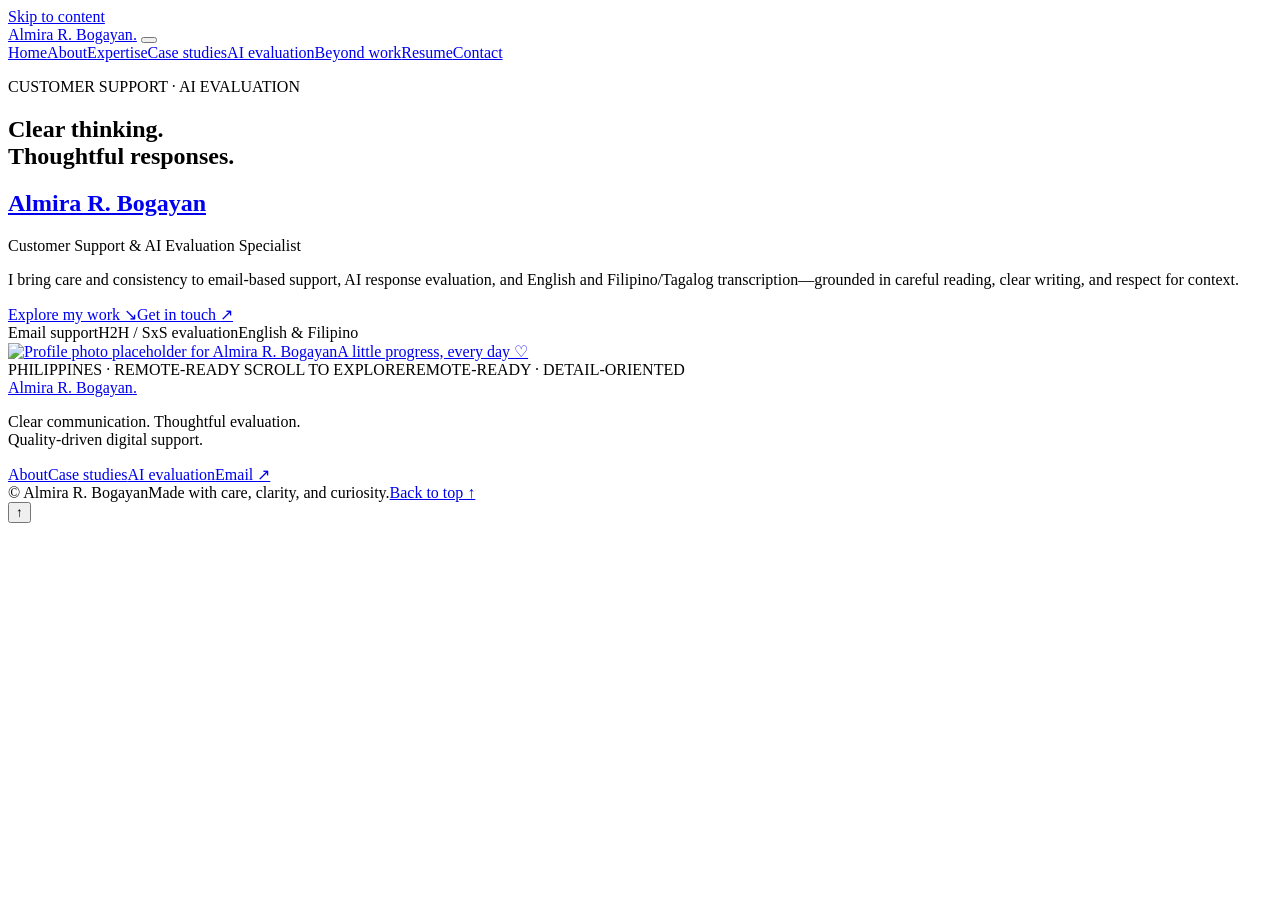
==== commit bedefc82: "Add files via upload" ====
--- a/index.html
+++ b/index.html
@@ -1,467 +1,60 @@
-<!DOCTYPE html>
+<!doctype html>
 <html lang="en">
 <head>
-    <meta charset="UTF-8">
-    <meta name="viewport" content="width=device-width, initial-scale=1.0">
-    <title>Almira R. Bogayan — Customer Support & AI Evaluation Specialist</title>
-    <meta name="description" content="Professional portfolio of Almira R. Bogayan, specializing in customer support, email communication, and AI response evaluation.">
-    <!-- Google Fonts -->
-    <link rel="preconnect" href="https://fonts.googleapis.com">
-    <link rel="preconnect" href="https://fonts.gstatic.com" crossorigin>
-    <link href="https://fonts.googleapis.com/css2?family=Plus+Jakarta+Sans:wght@400;500;600;700&family=Playfair+Display:ital,wght@0,600;0,700;1,600&display=swap" rel="stylesheet">
-    <!-- Stylesheet -->
-    <link rel="stylesheet" href="css/style.css">
+  <meta charset="utf-8">
+  <meta name="viewport" content="width=device-width, initial-scale=1, viewport-fit=cover">
+  <meta name="theme-color" content="#164b3d">
+  <meta name="description" content="Almira R. Bogayan — Customer Support & AI Evaluation Specialist. Clear communication, thoughtful evaluation, and quality-driven digital support.">
+  <meta property="og:type" content="website">
+  <meta property="og:title" content="Almira R. Bogayan | Customer Support & AI Evaluation Specialist">
+  <meta property="og:description" content="Clear communication. Thoughtful evaluation. Quality-driven digital support. Explore Almira's work in email support, AI evaluation, and English/Filipino transcription.">
+  <meta property="og:image" content="https://YOUR-USERNAME.github.io/YOUR-REPOSITORY/assets/images/social-preview.png">
+  <meta property="og:image:width" content="1200">
+  <meta property="og:image:height" content="630">
+  <meta property="og:image:alt" content="Forest-green and sage portfolio preview for Almira R. Bogayan">
+  <meta property="og:url" content="https://YOUR-USERNAME.github.io/YOUR-REPOSITORY/">
+  <meta name="twitter:card" content="summary_large_image">
+  <meta name="twitter:title" content="Almira R. Bogayan | Professional Portfolio">
+  <meta name="twitter:description" content="Customer Support & AI Evaluation Specialist — email support, AI evaluation, and English/Filipino transcription.">
+  <meta name="twitter:image" content="https://YOUR-USERNAME.github.io/YOUR-REPOSITORY/assets/images/social-preview.png">
+  <title>Home | Almira R. Bogayan</title>
+  <link rel="icon" href="assets/images/favicon.svg" type="image/svg+xml">
+  <link rel="preconnect" href="https://fonts.googleapis.com">
+  <link rel="preconnect" href="https://fonts.gstatic.com" crossorigin>
+  <link href="https://fonts.googleapis.com/css2?family=DM+Sans:wght@400;500;600;700&family=Manrope:wght@400;500;600;700;800&family=Playfair+Display:wght@500;600;700;800&family=Caveat:wght@500;600&display=swap" rel="stylesheet">
+  <link rel="stylesheet" href="css/style.css">
+  <script defer src="js/script.js"></script>
 </head>
 <body>
-
-    <!-- Skip to main content for accessibility -->
-    <a href="#main-content" class="skip-link">Skip to main content</a>
-
-    <!-- Top Navigation Header -->
-    <header class="site-header">
-        <div class="nav-container">
-            <a href="#hero" class="brand-logo" data-target="hero">
-                <span class="monogram">AB</span>
-                <span class="brand-name">Almira R. Bogayan</span>
-            </a>
-            
-            <button class="mobile-nav-toggle" aria-expanded="false" aria-label="Toggle navigation">
-                <span class="hamburger-line"></span>
-                <span class="hamburger-line"></span>
-                <span class="hamburger-line"></span>
-            </button>
-
-            <nav class="site-nav" aria-label="Main Navigation">
-                <ul>
-                    <li><button class="nav-btn active" data-target="hero">Home</button></li>
-                    <li><button class="nav-btn" data-target="about">About</button></li>
-                    <li><button class="nav-btn" data-target="skills">Skills</button></li>
-                    <li><button class="nav-btn" data-target="case-studies">Case Studies</button></li>
-                    <li><button class="nav-btn" data-target="ai-evaluation">AI Evaluation</button></li>
-                    <li><button class="nav-btn" data-target="workflow">Workflow</button></li>
-                    <li><button class="nav-btn" data-target="beyond-inbox">Beyond Inbox</button></li>
-                    <li><button class="nav-btn" data-target="resume">Resume</button></li>
-                    <li><button class="nav-btn" data-target="contact">Contact</button></li>
-                </ul>
-            </nav>
+  <a class="skip-link" href="#main">Skip to content</a>
+  <header class="site-header" id="top">
+    <nav class="nav shell" aria-label="Main navigation">
+      <a class="brand" href="index.html" aria-label="Almira Bogayan home"><span class="brand-photo-wrap"><img class="brand-photo" src="assets/images/profile-placeholder.svg" alt=""></span><span class="brand-name">Almira R. Bogayan<span class="brand-dot">.</span></span></a>
+      <button class="menu-toggle" aria-expanded="false" aria-controls="nav-links" aria-label="Open navigation menu"><span></span><span></span></button>
+      <div class="nav-links" id="nav-links">
+        <a href="index.html" aria-current="page" class="nav-home">Home</a><a href="about.html">About</a><a href="expertise.html">Expertise</a><a href="case-studies.html">Case studies</a><a href="ai-evaluation.html">AI evaluation</a><a href="beyond-work.html">Beyond work</a><a href="resume.html">Resume</a><a href="contact.html">Contact</a>
+      </div>
+    </nav>
+  </header>
+  <main id="main"><section class="hero section-dark" id="home">
+      <div class="hero-grid shell">
+        <div class="hero-copy reveal">
+          <p class="eyebrow"><span class="eyebrow-line"></span> CUSTOMER SUPPORT · AI EVALUATION</p>
+          <h1>Clear thinking.<br><span class="text-accent">Thoughtful responses.</span></h1>
+          <a class="hero-name-link" href="index.html" aria-label="Return to home"><h2 class="hero-name">Almira R. Bogayan</h2></a>
+          <p class="hero-lead">Customer Support &amp; AI Evaluation Specialist</p>
+          <p class="hero-description">I bring care and consistency to email-based support, AI response evaluation, and English and Filipino/Tagalog transcription—grounded in careful reading, clear writing, and respect for context.</p>
+          <div class="hero-actions"><a class="button button-primary" href="case-studies.html">Explore my work <span aria-hidden="true">↘</span></a><a class="button button-quiet" href="contact.html">Get in touch <span aria-hidden="true">↗</span></a></div>
+          <div class="hero-tags" aria-label="Areas of experience"><span>Email support</span><span>H2H / SxS evaluation</span><span>English &amp; Filipino</span></div>
         </div>
-    </header>
-
-    <!-- Main Content Area (Single Page View Controller) -->
-    <main id="main-content" class="main-content-wrapper">
-
-        <!-- 1. HERO SECTION -->
-        <section id="hero" class="page-section active-section">
-            <div class="hero-container">
-                <div class="hero-badge">Antipolo City, Rizal, Philippines</div>
-                <h1 class="hero-title">Precision in Communication & AI Evaluation</h1>
-                <p class="hero-subtitle">Customer Support & AI Evaluation Specialist with extensive experience in email support, CRM workflows, and rubric-based LLM response assessment.</p>
-                <div class="hero-actions">
-                    <button class="btn btn-primary" data-target="case-studies">Explore Case Studies</button>
-                    <button class="btn btn-secondary" data-target="contact">Get in Touch</button>
-                </div>
-            </div>
-        </section>
-
-        <!-- 2. ABOUT SECTION -->
-        <section id="about" class="page-section">
-            <div class="section-header">
-                <h2>Professional Background</h2>
-                <p>Committed to clear, empathetic support and rigorous analytical evaluation.</p>
-            </div>
-            <div class="about-grid">
-                <div class="about-card">
-                    <h3>Experience Summary</h3>
-                    <ul class="timeline-list">
-                        <li>
-                            <span class="role-title">Email Support / Customer Support Specialist</span>
-                            <span class="company-name">Concentrix Philippines — Ride-Hailing App Account</span>
-                            <span class="tenure">2016 – Present</span>
-                            <p>Handling customer inquiries, resolving escalation tickets, managing email correspondence, and documenting issues through professional CRM channels.</p>
-                        </li>
-                        <li>
-                            <span class="role-title">Freelance AI Evaluation & Transcription Contributor</span>
-                            <span class="company-name">Outlier</span>
-                            <span class="tenure">Dates to be confirmed</span>
-                            <p>Assessing AI-generated text, performing Head-to-Head (H2H) and Side-by-Side (SxS) response comparisons against strict task rubrics, and executing precise audio transcription.</p>
-                        </li>
-                        <li>
-                            <span class="role-title">Creative & Research Department Intern</span>
-                            <span class="company-name">Red Chair Advertising</span>
-                            <span class="tenure">Dates to be confirmed</span>
-                            <p>Assisted in market research, campaign messaging documentation, and creative communication projects.</p>
-                        </li>
-                    </ul>
-                </div>
-                <div class="about-card">
-                    <h3>Education</h3>
-                    <div class="education-block">
-                        <span class="degree">Bachelor in Advertising and Public Relations</span>
-                        <span class="institution">Polytechnic University of the Philippines</span>
-                        <span class="tenure">2011 – 2015</span>
-                        <p>Built a strong foundation in strategic communication, professional writing, audience analysis, and clear public messaging.</p>
-                    </div>
-                </div>
-            </div>
-        </section>
-
-        <!-- 3. SKILLS SECTION -->
-        <section id="skills" class="page-section">
-            <div class="section-header">
-                <h2>Core Competencies</h2>
-                <p>Key skills cultivated across professional customer service and technical evaluation roles.</p>
-            </div>
-            <div class="skills-grid">
-                <div class="skill-category-card">
-                    <h3>Customer Support</h3>
-                    <ul>
-                        <li>Email support & professional written communication</li>
-                        <li>Customer case handling & CRM documentation</li>
-                        <li>Empathy-driven conflict de-escalation</li>
-                        <li>Policy-compliant issue resolution</li>
-                    </ul>
-                </div>
-                <div class="skill-category-card">
-                    <h3>AI Evaluation</h3>
-                    <ul>
-                        <li>AI response evaluation & fact-checking</li>
-                        <li>Head-to-Head (H2H) & Side-by-Side (SxS) reviews</li>
-                        <li>Rubric-based evaluation & instruction-following</li>
-                        <li>Nuanced language & tone assessment</li>
-                    </ul>
-                </div>
-                <div class="skill-category-card">
-                    <h3>Language & Transcription</h3>
-                    <ul>
-                        <li>English audio transcription & verification</li>
-                        <li>Filipino / Tagalog transcription & localization</li>
-                        <li>Grammar, syntax, and punctuation precision</li>
-                        <li>Contextual meaning preservation</li>
-                    </ul>
-                </div>
-                <div class="skill-category-card">
-                    <h3>Tools & Software</h3>
-                    <ul>
-                        <li>Bliss CRM</li>
-                        <li>Salesforce</li>
-                        <li>Zendesk Support Suite</li>
-                        <li>Advanced productivity suites & annotation tools</li>
-                    </ul>
-                </div>
-            </div>
-        </section>
-
-        <!-- 4. EMAIL SUPPORT CASE STUDIES -->
-        <section id="case-studies" class="page-section">
-            <div class="section-header">
-                <h2>Email Support Case Studies</h2>
-                <p class="disclaimer-note">* Fictional portfolio demonstrations illustrating professional tone, structured workflows, and de-escalation technique. Not real client logs.</p>
-            </div>
-            <div class="case-studies-container">
-                <!-- Case 1 -->
-                <article class="case-card">
-                    <h3>1. Delayed Delivery & Concern</h3>
-                    <button class="expand-case-btn" aria-expanded="false">View Case Demonstration</button>
-                    <div class="case-content">
-                        <div class="case-section-box">
-                            <h4>Fictional User Inquiry:</h4>
-                            <p><em>"Where is my ride/order? It was supposed to arrive 30 minutes ago, and the driver isn't responding to my messages. This is completely unacceptable!"</em></p>
-                        </div>
-                        <div class="case-section-box">
-                            <h4>Professional Email Response:</h4>
-                            <p><strong>Subject:</strong> Update regarding your recent delivery — Case #84920<br>
-                            <strong>Greeting:</strong> Dear Valued Customer,</p>
-                            <p>Thank you for reaching out to us, and please accept our apologies for the delay and the communication difficulty you experienced with your delivery partner.</p>
-                            <p>I have checked the status of your order in our system. Due to unexpected local traffic congestion along your route, your delivery experienced a brief hold-up. However, our dispatch team has re-established contact with the driver, who is currently en route and less than 5 minutes away from your location.</p>
-                            <p>We appreciate your patience while we work to get your items to you safely. Please reply directly to this thread if your delivery does not arrive within the next 10 minutes.</p>
-                            <p>Warm regards,<br>Almira R. Bogayan<br>Customer Support Specialist</p>
-                        </div>
-                        <button class="copy-btn" data-clipboard-target="#case1-resp">Copy Response</button>
-                        <div class="case-section-box rationale">
-                            <h4>Why this response works:</h4>
-                            <p>It immediately validates the customer's frustration without being defensive, provides a concrete status update checked from internal tools, and offers a clear follow-up action plan.</p>
-                        </div>
-                    </div>
-                </article>
-
-                <!-- Case 2 -->
-                <article class="case-card">
-                    <h3>2. Missing or Incorrect Order Items</h3>
-                    <button class="expand-case-btn" aria-expanded="false">View Case Demonstration</button>
-                    <div class="case-content">
-                        <div class="case-section-box">
-                            <h4>Fictional User Inquiry:</h4>
-                            <p><em>"I just received my package, but one of the main items I ordered is completely missing from the bag!"</em></p>
-                        </div>
-                        <div class="case-section-box">
-                            <h4>Professional Email Response:</h4>
-                            <p><strong>Subject:</strong> Resolution for your missing order item — Order #99321<br>
-                            <strong>Greeting:</strong> Dear Customer,</p>
-                            <p>Thank you for letting us know about the missing item in your recent delivery. I am sorry for the oversight and any inconvenience this has caused.</p>
-                            <p>I have reviewed your order details and initiated a priority refund for the missing item, which will reflect in your original payment method within 3 to 5 business days. Alternatively, if you would prefer a replacement dispatched immediately, please let me know by replying to this email.</p>
-                            <p>Thank you for your understanding as we ensure this is corrected.<br><br>Best regards,<br>Almira R. Bogayan<br>Customer Support Specialist</p>
-                        </div>
-                        <div class="case-section-box rationale">
-                            <h4>Why this response works:</h4>
-                            <p>It takes immediate accountability, presents actionable solutions (refund vs. replacement), and gives a clear timeline.</p>
-                        </div>
-                    </div>
-                </article>
-
-                <!-- Case 3 -->
-                <article class="case-card">
-                    <h3>3. Payout Discrepancies</h3>
-                    <button class="expand-case-btn" aria-expanded="false">View Case Demonstration</button>
-                    <div class="case-content">
-                        <div class="case-section-box">
-                            <h4>Fictional Partner Inquiry:</h4>
-                            <p><em>"My weekly earnings payout seems incorrect. It's lower than the total trips I completed last week."</em></p>
-                        </div>
-                        <div class="case-section-box">
-                            <h4>Professional Email Response:</h4>
-                            <p><strong>Subject:</strong> Review of your weekly earnings statement — Account #55210<br>
-                            <strong>Greeting:</strong> Hello Partner,</p>
-                            <p>Thank you for bringing your payout concern to our attention. We want to ensure your earnings accurately reflect your completed trips.</p>
-                            <p>I have sent your account ledger for a secondary audit with our finance processing team. Standard platform adjustments—such as applicable service fees or promotional adjustments—are itemized in your partner portal dashboard under the 'Earnings Breakdown' tab.</p>
-                            <p>We will conclude our review within 24 hours and email you a detailed itemized breakdown of your weekly earnings statement.</p>
-                            <p>Best regards,<br>Almira R. Bogayan<br>Support Team</p>
-                        </div>
-                        <div class="case-section-box rationale">
-                            <h4>Why this response works:</h4>
-                            <p>Maintains professional respect for delivery/service partners, sets clear service-level expectations (24-hour review), and points to self-service transparency in the portal.</p>
-                        </div>
-                    </div>
-                </article>
-
-                <!-- Case 4 -->
-                <article class="case-card">
-                    <h3>4. Incorrect or Unavailable Business Listings</h3>
-                    <button class="expand-case-btn" aria-expanded="false">View Case Demonstration</button>
-                    <div class="case-content">
-                        <div class="case-section-box">
-                            <h4>Fictional User Inquiry:</h4>
-                            <p><em>"The restaurant listed on the app as open was actually closed when I arrived to pick up my order."</em></p>
-                        </div>
-                        <div class="case-section-box">
-                            <h4>Professional Email Response:</h4>
-                            <p><strong>Subject:</strong> Regarding your recent restaurant listing report — Ticket #77124<br>
-                            <strong>Greeting:</strong> Dear Customer,</p>
-                            <p>Thank you for notifying us about the discrepancy with the merchant's operating hours. We apologize for the wasted trip and frustration this caused.</p>
-                            <p>I have flagged this listing for an immediate update with our catalog team to ensure our app reflects accurate store statuses. Furthermore, I have processed a courtesy credit to your account wallet for your next order.</p>
-                            <p>Thank you for helping us maintain accurate app data for our community.<br><br>Warm regards,<br>Almira R. Bogayan<br>Customer Support Specialist</p>
-                        </div>
-                        <div class="case-section-box rationale">
-                            <h4>Why this response works:</h4>
-                            <p>Acknowledge user feedback as a helpful contribution, explains the backend corrective action taken, and offers a fair goodwill resolution.</p>
-                        </div>
-                    </div>
-                </article>
-            </div>
-        </section>
-
-        <!-- 5. AI EVALUATION SECTION -->
-        <section id="ai-evaluation" class="page-section">
-            <div class="section-header">
-                <h2>AI Response Evaluation & Transcription</h2>
-                <p class="disclaimer-note">* Illustrative portfolio demonstrations of rubric-based AI assessment and audio transcription. Not actual Outlier deliverables.</p>
-            </div>
-            
-            <!-- Tabs for AI Evaluation sub-sections -->
-            <div class="eval-tabs">
-                <button class="tab-btn active" data-tab="h2h-tab">Head-to-Head (H2H)</button>
-                <button class="tab-btn" data-tab="sxs-tab">Side-by-Side (SxS)</button>
-                <button class="tab-btn" data-tab="trans-tab">Transcription Samples</button>
-            </div>
-
-            <!-- H2H Tab Content -->
-            <div id="h2h-tab" class="eval-tab-content active">
-                <h3>Head-to-Head Model Comparison</h3>
-                <p>Comparing Response A and Response B based on constraint adherence, factual accuracy, and clarity.</p>
-                <div class="comparison-grid">
-                    <div class="comp-box">
-                        <h4>Response A</h4>
-                        <p>Provides a concise explanation with clear bullet points, strictly following all formatting constraints and word-count guidelines requested by the prompt.</p>
-                    </div>
-                    <div class="comp-box">
-                        <h4>Response B</h4>
-                        <p>Includes conversational fluff, misses one specific formatting constraint, and introduces slight factual ambiguity in the final paragraph.</p>
-                    </div>
-                </div>
-                <div class="rationale-box">
-                    <h4>Evaluation Rationale:</h4>
-                    <p><strong>Winner: Response A.</strong> Response A demonstrates superior instruction-following compliance and maintains objective clarity without unnecessary verbosity.</p>
-                </div>
-            </div>
-
-            <!-- SxS Tab Content -->
-            <div id="sxs-tab" class="eval-tab-content">
-                <h3>Side-by-Side (SxS) Attribute Assessment</h3>
-                <p>Detailed rubric breakdown evaluating tone, safety, and helpfulness.</p>
-                <div class="table-wrapper">
-                    <table class="rubric-table">
-                        <thead>
-                            <tr>
-                                <th>Evaluation Metric</th>
-                                <th>Model Response 1</th>
-                                <th>Model Response 2</th>
-                            </tr>
-                        </thead>
-                        <tbody>
-                            <tr>
-                                <td>Instruction Following</td>
-                                <td>Fully compliant with all constraints.</td>
-                                <td>Missed negative constraint.</td>
-                            </tr>
-                            <tr>
-                                <td>Tone & Professionalism</td>
-                                <td>Neutral, helpful, and polite.</td>
-                                <td>Slightly condescending tone.</td>
-                            </tr>
-                            <tr>
-                                <td>Factuality</td>
-                                <td>Accurate and verified information.</td>
-                                <td>Contained minor hallucination.</td>
-                            </tr>
-                        </tbody>
-                    </table>
-                </div>
-            </div>
-
-            <!-- Transcription Tab Content -->
-            <div id="trans-tab" class="eval-tab-content">
-                <h3>Transcription & Localization Samples</h3>
-                <div class="transcription-samples">
-                    <div class="trans-card">
-                        <h4>English Audio Sample</h4>
-                        <p class="source-text"><strong>Source Audio Segment:</strong> "Please ensure that all customer escalation tickets are logged into the CRM before ending your shift."</p>
-                        <p class="output-text"><strong>Verified Transcript:</strong> "Please ensure that all customer escalation tickets are logged into the CRM before ending your shift."</p>
-                    </div>
-                    <div class="trans-card">
-                        <h4>Filipino / Tagalog Audio Sample</h4>
-                        <p class="source-text"><strong>Source Audio Segment:</strong> "Paano po ba natin masisiguro na tama ang detalye ng delivery address bago i-dispatch ang order?"</p>
-                        <p class="output-text"><strong>Verified Transcript:</strong> "Paano po ba natin masisiguro na tama ang detalye ng delivery address bago i-dispatch ang order?"</p>
-                    </div>
-                </div>
-            </div>
-        </section>
-
-        <!-- 6. WORKFLOW SECTION -->
-        <section id="workflow" class="page-section">
-            <div class="section-header">
-                <h2>Operational Workflows</h2>
-                <p>Structured, repeatable processes ensuring consistency and quality in support and evaluation.</p>
-            </div>
-            <div class="workflow-grid">
-                <div class="workflow-card">
-                    <h3>Customer Support Workflow</h3>
-                    <ol class="workflow-steps">
-                        <li><span>1</span> Understand the Concern</li>
-                        <li><span>2</span> Review Available Information</li>
-                        <li><span>3</span> Follow Applicable Guidelines</li>
-                        <li><span>4</span> Prepare a Clear Response</li>
-                        <li><span>5</span> Document the Case</li>
-                    </ol>
-                </div>
-                <div class="workflow-card">
-                    <h3>AI Evaluation Workflow</h3>
-                    <ol class="workflow-steps">
-                        <li><span>1</span> Read Instructions</li>
-                        <li><span>2</span> Compare Outputs</li>
-                        <li><span>3</span> Apply the Task Rubric</li>
-                        <li><span>4</span> Record the Evaluation</li>
-                    </ol>
-                </div>
-            </div>
-        </section>
-
-        <!-- 7. BEYOND THE INBOX SECTION -->
-        <section id="beyond-inbox" class="page-section">
-            <div class="section-header">
-                <h2>Beyond the Inbox</h2>
-                <p>Personal perspectives, hobbies, and moments of mindful observation.</p>
-            </div>
-            <div class="hobby-intro">
-                <p>Outside of professional email queues and evaluation rubrics, I find balance and inspiration through hiking and photography. These interests offer opportunities to explore new perspectives, notice subtle details in our surroundings, and appreciate the world with patience and curiosity.</p>
-            </div>
-            <div class="photo-gallery">
-                <div class="photo-slot" tabindex="0" role="button" aria-label="Open image placeholder 1 in lightbox">
-                    <div class="placeholder-img-content">Landscape / Trail Placeholder 1</div>
-                </div>
-                <div class="photo-slot" tabindex="0" role="button" aria-label="Open image placeholder 2 in lightbox">
-                    <div class="placeholder-img-content">Outdoor Detail Placeholder 2</div>
-                </div>
-                <div class="photo-slot" tabindex="0" role="button" aria-label="Open image placeholder 3 in lightbox">
-                    <div class="placeholder-img-content">Nature Photography Placeholder 3</div>
-                </div>
-            </div>
-        </section>
-
-        <!-- 8. RESUME SECTION -->
-        <section id="resume" class="page-section">
-            <div class="section-header">
-                <h2>Curriculum Vitae</h2>
-                <p>Overview of qualifications and professional history.</p>
-            </div>
-            <div class="resume-card-preview">
-                <h3>Almira R. Bogayan</h3>
-                <p class="resume-headline">Customer Support & AI Evaluation Specialist</p>
-                <p class="resume-loc">Antipolo City, Rizal, Philippines</p>
-                <div class="resume-actions">
-                    <a href="assets/Almira-Bogayan-Resume.pdf" class="btn btn-primary" download>Download Full Resume PDF</a>
-                </div>
-                <p class="resume-instruction-note"><em>Note: If the PDF download is unavailable, please ensure your resume file is placed in `assets/Almira-Bogayan-Resume.pdf`.</em></p>
-            </div>
-        </section>
-
-        <!-- 9. CONTACT SECTION -->
-        <section id="contact" class="page-section">
-            <div class="section-header">
-                <h2>Let’s Connect</h2>
-                <p>Open to conversations about customer support, email communication, AI evaluation, transcription, and suitable remote opportunities.</p>
-            </div>
-            <div class="contact-card">
-                <h3>Get in Touch Directly</h3>
-                <p>You can reach out via email anytime:</p>
-                <a href="mailto:almirarillon@gmail.com" class="contact-email-link">almirarillon@gmail.com</a>
-                <div class="contact-action">
-                    <a href="mailto:almirarillon@gmail.com" class="btn btn-primary">Send Email</a>
-                </div>
-            </div>
-        </section>
-
-    </main>
-
-    <!-- Lightbox Modal -->
-    <div id="lightbox" class="lightbox-modal" aria-hidden="true">
-        <button class="lightbox-close" aria-label="Close lightbox">&times;</button>
-        <div class="lightbox-content">
-            <div class="lightbox-placeholder-view">Enlarged View Placeholder</div>
-        </div>
-    </div>
-
-    <!-- Back to Top Button -->
-    <button id="back-to-top" aria-label="Back to top">↑</button>
-
-    <!-- Footer -->
-    <footer class="site-footer">
-        <div class="footer-container">
-            <div class="footer-brand">
-                <span class="monogram-sm">AB</span>
-                <span>Almira R. Bogayan</span>
-            </div>
-            <p class="footer-tagline">Detail-oriented Customer Support & AI Evaluation Specialist.</p>
-            <div class="footer-links">
-                <button class="footer-nav-btn" data-target="hero">Home</button>
-                <button class="footer-nav-btn" data-target="about">About</button>
-                <button class="footer-nav-btn" data-target="case-studies">Case Studies</button>
-                <button class="footer-nav-btn" data-target="contact">Contact</button>
-                <a href="mailto:almirarillon@gmail.com">almirarillon@gmail.com</a>
-            </div>
-            <p class="copyright">&copy; <span id="current-year">2026</span> Almira R. Bogayan. All rights reserved.</p>
-        </div>
-    </footer>
-
-    <!-- JavaScript -->
-    <script src="js/script.js"></script>
-</body>
-</html>
+        <a class="hero-portrait-link reveal" href="index.html" aria-label="Almira R. Bogayan — return to home"><img class="hero-portrait" src="assets/images/profile-placeholder.svg" alt="Profile photo placeholder for Almira R. Bogayan"><span class="portrait-caption">A little progress, every day <span aria-hidden="true">♡</span></span></a>
+        
+      </div>
+      <div class="hero-bottom shell"><span>PHILIPPINES · REMOTE-READY</span><span class="scroll-cue"><span></span> SCROLL TO EXPLORE</span><span>REMOTE-READY · DETAIL-ORIENTED</span></div>
+    </section></main>
+  <footer class="footer"><div class="shell footer-main"><a class="brand" href="index.html"><span class="brand-photo-wrap"><img class="brand-photo" src="assets/images/profile-placeholder.svg" alt=""></span><span class="brand-name">Almira R. Bogayan<span class="brand-dot">.</span></span></a><p>Clear communication. Thoughtful evaluation.<br>Quality-driven digital support.</p><div class="footer-links"><a href="about.html">About</a><a href="case-studies.html">Case studies</a><a href="ai-evaluation.html">AI evaluation</a><a href="contact.html">Email ↗</a></div></div><div class="shell footer-bottom"><span>© <span id="year"></span> Almira R. Bogayan</span><span>Made with care, clarity, and curiosity.</span><a href="#top">Back to top ↑</a></div></footer>
+  <dialog class="case-dialog" id="case-dialog" aria-labelledby="dialog-title"><div class="dialog-header"><span class="micro-label" id="dialog-kicker">SIMULATED CASE STUDY</span><button class="dialog-close" aria-label="Close case study">×</button></div><div class="dialog-content" id="dialog-content"></div></dialog>
+  <dialog class="lightbox" id="lightbox" aria-label="Photo preview"><button class="lightbox-close" aria-label="Close image preview">×</button><img src="" alt=""><p class="lightbox-caption"></p></dialog>
+  <div class="toast" role="status" aria-live="polite"></div>
+  <button class="back-to-top" aria-label="Back to top" title="Back to top">↑</button>
+</body></html>
